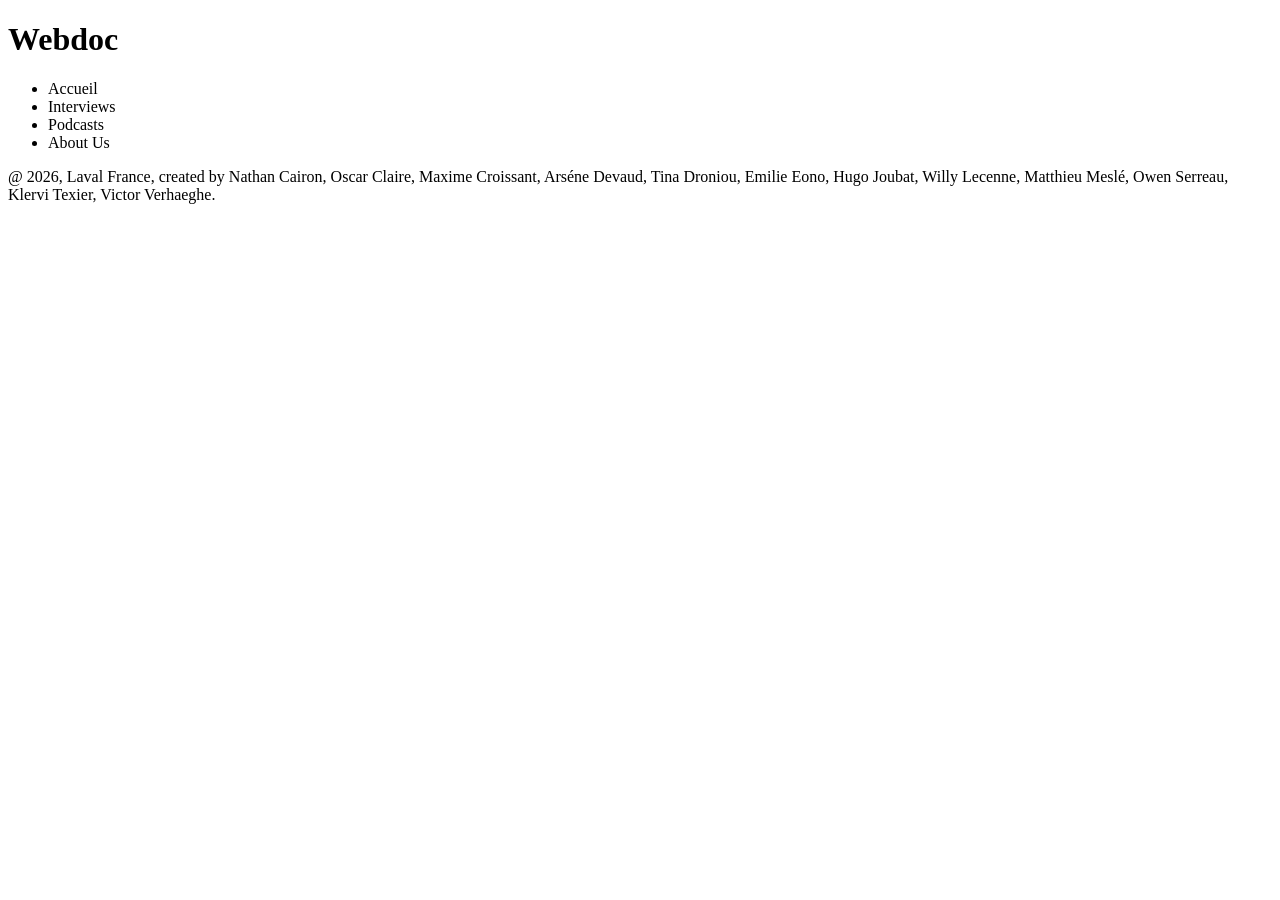
==== index.html @ f2faa715 "Signed-off-by: Hugo <Hugo.Joubat.Etu@univ-lemans.fr> ajout de Emilie dans les auteurs, modifications" ====
<!DOCTYPE html>
<html lang="en">
<head>
    <meta charset="UTF-8">
    <meta name="viewport" content="width=device-width, initial-scale=1.0">
    <title>Webdoc</title>
    <link rel="stylesheet" href="./styles/styles.css" type="text/css">
</head>
<body>
    <header>
        <h1>Webdoc</h1>
        <nav>
            <ul>
                <li><a>Accueil</a></li>
                <li><a>Interviews</a></li>
                <li><a>Podcasts</a></li>
                <li><a>About Us</a></li>
            </ul>
        </nav>
    </header>
    <main>
        <section>

        </section>
    </main>
    <footer>
        @ 2026, Laval France, created by Nathan Cairon, Oscar Claire, Maxime Croissant, Arséne Devaud, Tina Droniou, Emilie Eono, Hugo Joubat, Willy Lecenne, Matthieu Meslé, Owen Serreau, Klervi Texier, Victor Verhaeghe.
    </footer>
</body>
</html>
---- styles/styles.css ----
/*--- Base ---*/

:root{
    --couleur-princ:#000000;
    --couleur-sec:#000000;
    --couleur-terc:#000000;
    --couleur-police:#ffffff;
}



html{
    margin: 0;
    padding: 0;
}

body{

}

/*--- Header ---*/

header{

}

/*--- Main ---*/

main{

}

section{

}

/*--- Footer ---*/

footer{
    
}
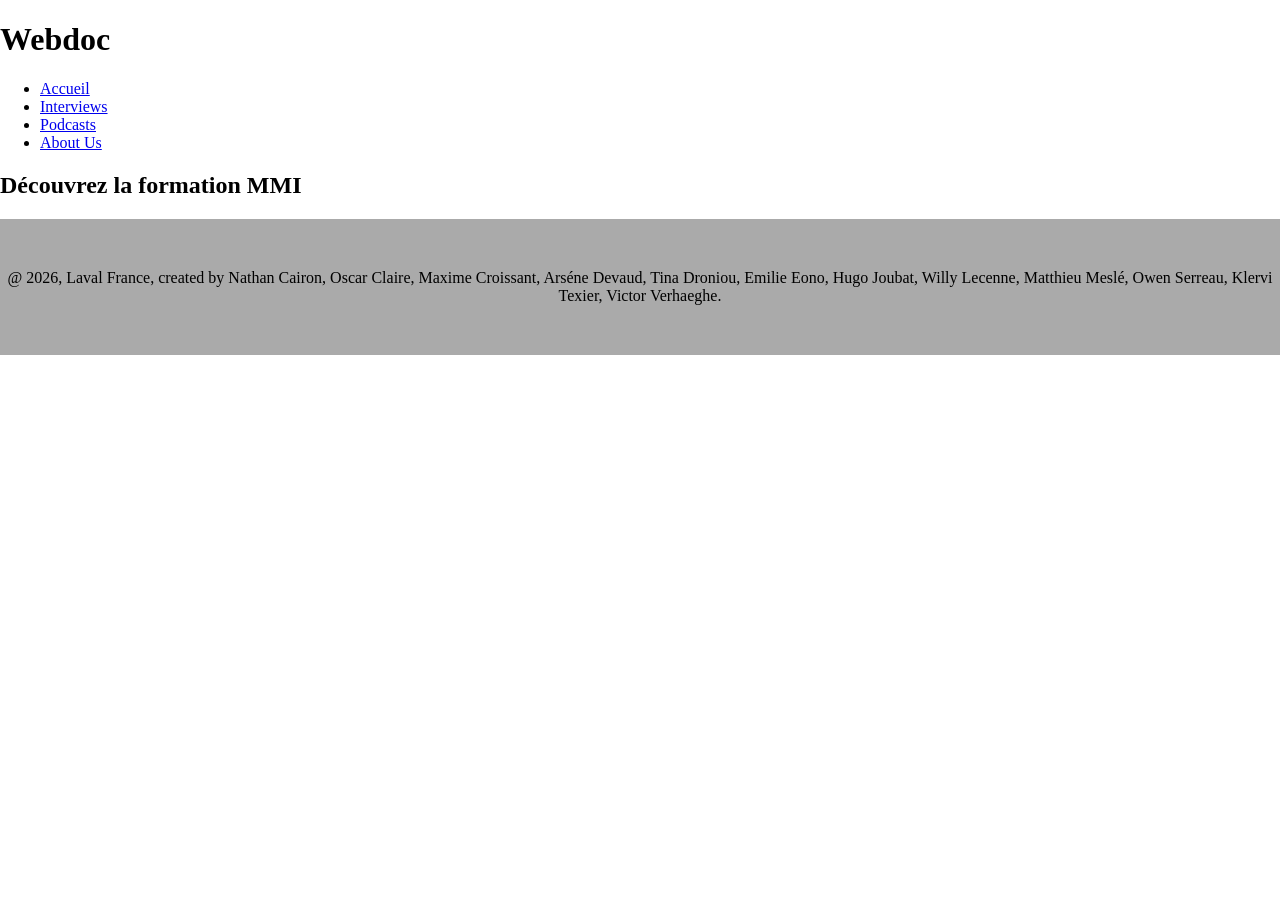
==== commit 5f3ee9a0: "Signed-off-by: Hugo <Hugo.Joubat.Etu@univ-lemans.fr>" ====
--- a/index.html
+++ b/index.html
@@ -11,16 +11,16 @@
         <h1>Webdoc</h1>
         <nav>
             <ul>
-                <li><a>Accueil</a></li>
-                <li><a>Interviews</a></li>
-                <li><a>Podcasts</a></li>
-                <li><a>About Us</a></li>
+                <li><a href="index.html">Accueil</a></li>
+                <li><a href="interviews.html">Interviews</a></li>
+                <li><a href="podcasts.html">Podcasts</a></li>
+                <li><a href="about.html">About Us</a></li>
             </ul>
         </nav>
     </header>
     <main>
         <section>
-
+            <h2>Découvrez la formation MMI</h2>
         </section>
     </main>
     <footer>
--- a/styles/styles.css
+++ b/styles/styles.css
@@ -16,7 +16,8 @@
 }
 
 body{
-
+    margin: 0;
+    padding: 0;
 }
 
 /*--- Header ---*/
@@ -38,5 +39,9 @@
 /*--- Footer ---*/
 
 footer{
-    
+    background-color: #aaaaaa;
+    width: 100%;
+    padding:  50px 0;
+    bottom: 0;
+    text-align: center;
 }
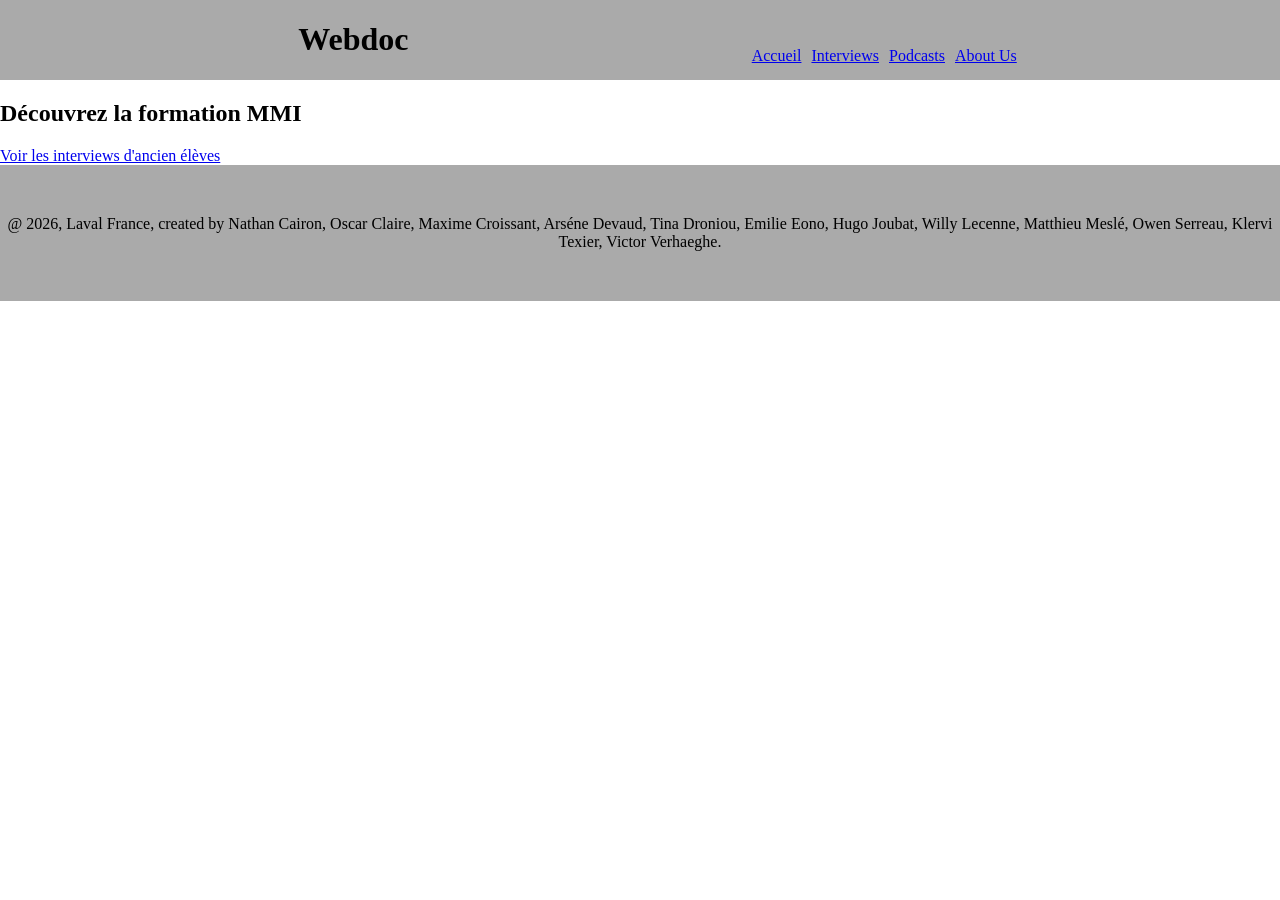
==== commit 11d2c298: "Signed-off-by: Hugo <Hugo.Joubat.Etu@univ-lemans.fr> changement css" ====
--- a/index.html
+++ b/index.html
@@ -21,6 +21,7 @@
     <main>
         <section>
             <h2>Découvrez la formation MMI</h2>
+            <a href="interviews.html">Voir les interviews d'ancien élèves</a>
         </section>
     </main>
     <footer>
--- a/styles/styles.css
+++ b/styles/styles.css
@@ -23,18 +23,57 @@
 /*--- Header ---*/
 
 header{
+    background-color: #aaaaaa;
 
+    position: sticky;
+    top:0;
+    z-index: 10;
+    width: 100%;
+
+    display: flex;
+    flex-direction: row;
+    justify-content:space-evenly;
 }
+
+header ul{
+    height: 100%;
+    width: 100%;
+
+    display: flex;
+    flex-direction: row;
+    justify-content:space-around;
+
+    list-style-type:none ;
+}
+
+header li {
+    display: flex;
+    flex-direction: column;
+    justify-content: center;
+}
+
 
 /*--- Main ---*/
 
 main{
-
+    min-height: 80%;
 }
 
 section{
 
 }
+
+/*-- sction video --*/
+
+.section-video{
+    display: flex;
+    flex-direction: row;
+    justify-content: space-between;
+    align-items: center;
+
+    margin: 0 50px;
+}
+
 
 /*--- Footer ---*/
 
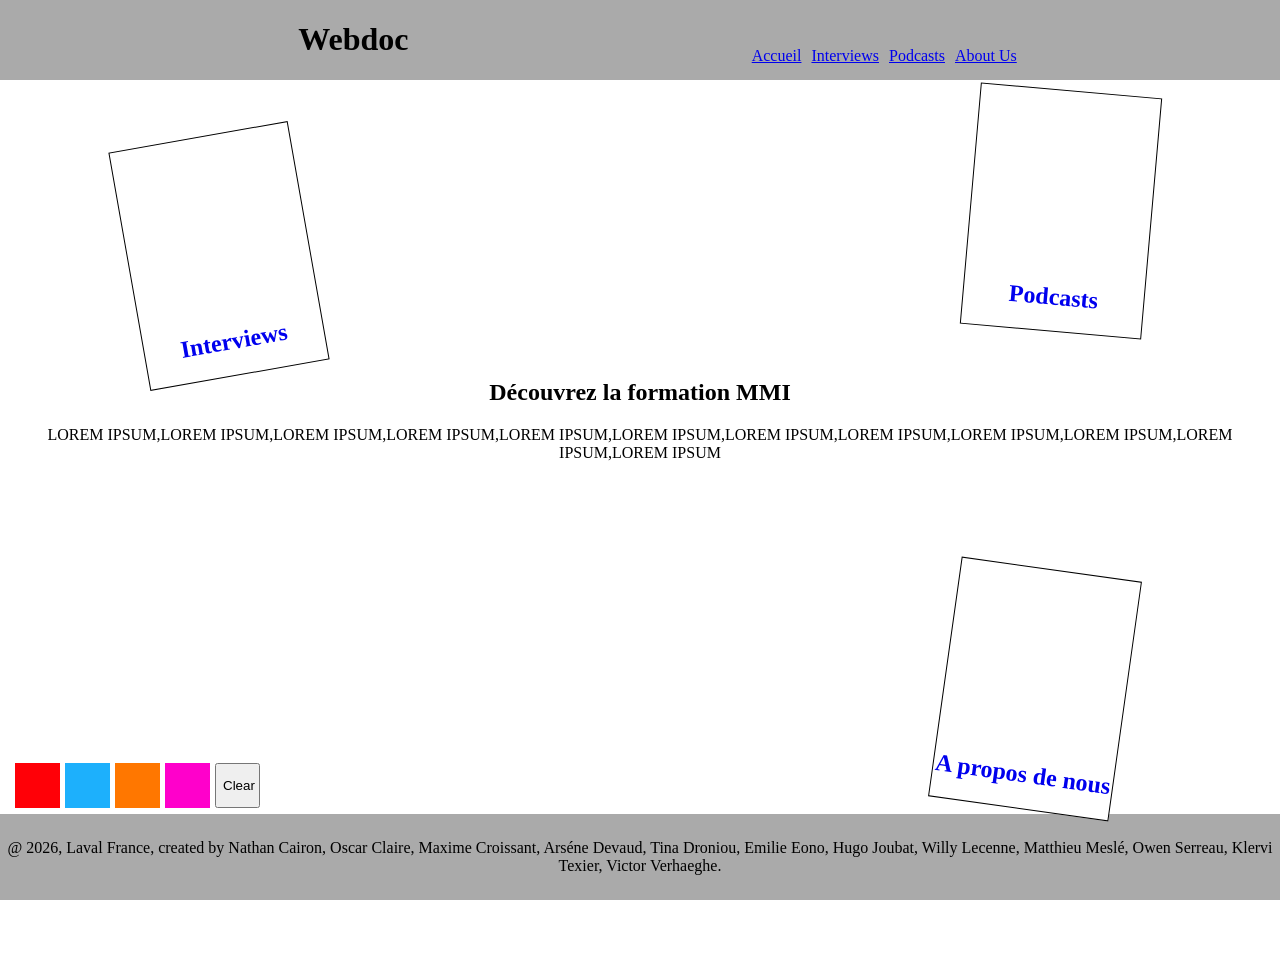
==== commit 5c6c0e7c: "Signed-off-by: Hugo <Hugo.Joubat.Etu@univ-lemans.fr>" ====
--- a/index.html
+++ b/index.html
@@ -1,11 +1,13 @@
 <!DOCTYPE html>
 <html lang="en">
+
 <head>
     <meta charset="UTF-8">
     <meta name="viewport" content="width=device-width, initial-scale=1.0">
     <title>Webdoc</title>
     <link rel="stylesheet" href="./styles/styles.css" type="text/css">
 </head>
+
 <body>
     <header>
         <h1>Webdoc</h1>
@@ -19,13 +21,55 @@
         </nav>
     </header>
     <main>
-        <section>
-            <h2>Découvrez la formation MMI</h2>
-            <a href="interviews.html">Voir les interviews d'ancien élèves</a>
+        <section id="accueil-text">
+            <div>
+                <h2>Découvrez la formation MMI</h2>
+                <p>LOREM IPSUM,LOREM IPSUM,LOREM IPSUM,LOREM IPSUM,LOREM IPSUM,LOREM IPSUM,LOREM IPSUM,LOREM IPSUM,LOREM
+                    IPSUM,LOREM IPSUM,LOREM IPSUM,LOREM IPSUM</p>
+            </div>
         </section>
+        <a href="interviews.html">
+            <article class="accueil-flottant" id="accueil-flottant-pos1">
+                <h2>Interviews</h2>
+            </article>
+        </a>
+        <a href="podcasts.html">
+            <article class="accueil-flottant" id="accueil-flottant-pos2">
+                <h2>Podcasts</h2>
+            </article>
+        </a>
+        <a href="about.html">
+            <article class="accueil-flottant" id="accueil-flottant-pos3">
+                <h2>A propos de nous</h2>
+            </article>
+        </a>
+
+        <section id="color-control">
+
+            <div id="color-picker-1">
+
+            </div>
+            <div id="color-picker-2">
+
+            </div>
+            <div id="color-picker-3">
+
+            </div>
+            <div id="color-picker-4">
+
+            </div>
+            <button id="clear-button">Clear</button>
+
+        </section>
+        <canvas id="canvas"></canvas>
+
+
     </main>
     <footer>
-        @ 2026, Laval France, created by Nathan Cairon, Oscar Claire, Maxime Croissant, Arséne Devaud, Tina Droniou, Emilie Eono, Hugo Joubat, Willy Lecenne, Matthieu Meslé, Owen Serreau, Klervi Texier, Victor Verhaeghe.
+        @ 2026, Laval France, created by Nathan Cairon, Oscar Claire, Maxime Croissant, Arséne Devaud, Tina Droniou,
+        Emilie Eono, Hugo Joubat, Willy Lecenne, Matthieu Meslé, Owen Serreau, Klervi Texier, Victor Verhaeghe.
     </footer>
 </body>
+<script src="scripts/paint2.js" defer></script>
+
 </html>
--- a/styles/styles.css
+++ b/styles/styles.css
@@ -6,18 +6,33 @@
     --couleur-sec:#000000;
     --couleur-terc:#000000;
     --couleur-police:#ffffff;
-}
-
-
-
-html{
+
+
+    --couleur-rouge:#ff0007;
+    --couleur-bleu: #1DB0FC;
+    --couleur-orange: #ff7700; 
+    --couleur-violet: #ff00cb;
+}
+
+
+
+html,body{
     margin: 0;
     padding: 0;
 }
 
 body{
-    margin: 0;
-    padding: 0;
+    height: 100vh;
+    display: flex;
+    flex-direction: column;
+    overflow: hidden;
+}
+
+#canvas{
+    position: absolute;
+    height: 100%;
+    width: 100%;
+    z-index: -1;
 }
 
 /*--- Header ---*/
@@ -56,14 +71,158 @@
 /*--- Main ---*/
 
 main{
-    min-height: 80%;
-}
-
-section{
-
-}
-
-/*-- sction video --*/
+    flex: 1;
+    display: flex;
+    flex-direction: column;
+}
+
+#color-control-old{
+    width: 200px;
+}
+
+
+
+
+
+
+
+/*-- section Accueil --*/
+#accueil-text{
+    text-align: center;
+    height: 100%;
+    display: flex;
+    flex-direction: column;
+    align-items: center;
+    justify-content: center;
+
+    user-select: none;
+}
+
+#accueil-text>div{
+    background-color: #ffffff;
+}
+
+
+.accueil-flottant{
+    position:absolute;
+    border: 1px solid black;
+    background-color: #ffffff;
+    width: 180px;
+    height: 240px;
+    text-align: center;
+    align-content: end;
+    transition: all 0.2s ease;
+    z-index: 3;
+}
+
+
+#accueil-flottant-pos1{
+    top:15%;
+    left:10%;
+    transform: rotate(-10deg);
+}
+
+#accueil-flottant-pos2{
+    position:absolute;
+    top:10%;
+    right:10%;
+    transform: rotate(5deg);
+}
+
+#accueil-flottant-pos3{
+    position:absolute;
+    bottom:10%;
+    right:12%;
+    transform: rotate(8deg);
+}
+
+#accueil-flottant-pos3:hover,#accueil-flottant-pos2:hover,#accueil-flottant-pos1:hover{
+    transform: scale(1.1);
+    box-shadow: 5px 5px 15px black;
+}
+
+
+
+/* -- Color-control -- */
+
+
+#color-control{
+    padding: 0;
+    margin: 5px;
+
+    width: 300px;
+    height: 50px;
+
+    display: flex;
+    flex-direction:row;
+    position: relative;
+
+    bottom: 0;
+    left:10px;
+    overflow: hidden;
+
+    gap: 5px;
+}
+
+
+
+#color-control>*{
+    width: 45px;
+    height: 45px;
+    transition: all 0.2s ease;
+}
+
+
+#color-picker-1{
+    background-color: var(--couleur-rouge);
+}
+
+#color-picker-2{
+    background-color: var(--couleur-bleu);
+}
+
+#color-picker-3{
+    background-color: var(--couleur-orange);
+}
+
+#color-picker-4{
+    background-color: var(--couleur-violet);
+}
+
+
+
+/*-- section interview --*/
+
+.interview-part{
+    display: flex;
+    flex-direction: column;
+}
+
+
+.interview-part:nth-child(1){
+    top:0;
+}
+.interview-part:nth-child(2){
+    top:0;
+}
+
+.interview-card{
+    position: relative;
+    border: 1px solid black;
+    width: 180px;
+    text-align: center;
+}
+
+.interview-card img{
+    margin: 5px;
+    height: 240px;
+    width: 170px;
+    object-fit: cover;
+}
+
+
+
+/*-- section video --*/
 
 .section-video{
     display: flex;
@@ -72,6 +231,75 @@
     align-items: center;
 
     margin: 0 50px;
+    flex:1;
+}
+
+
+
+form{
+    background-color: #aaaaaa;
+    user-select: none;
+    width:180px;
+}
+form p {
+    margin: 0;
+    padding: 0;
+}
+
+
+
+
+/*-- Section About --*/
+.portrait{
+    border:1px solid black;
+    width: 180px;
+    transition: all 0.2s ease;
+}
+
+.portrait:hover{
+    transform:rotate(0);
+}
+
+.portrait{
+    border:1px solid black;
+    width: 180px;
+}
+
+.portrait img{
+    margin: 5px;
+    height: 170px;
+    width: 170px;
+    object-fit: cover;
+}
+
+
+.portrait div{
+    text-align: center;
+}
+
+
+#list-portrait{
+    margin: 50px;
+    display: grid;
+    grid-template-columns: repeat(6, 1fr);
+    row-gap:30px;
+}
+
+#list-portrait .portrait:nth-child(2n+1){
+    transform:rotate(5deg);
+}
+
+
+#list-portrait .portrait:nth-child(2n){
+    transform:rotate(-5deg);
+}
+
+#list-portrait .portrait:nth-child(4n-2){
+    transform:rotate(8deg);
+}
+
+#list-portrait .portrait{
+    justify-self: center;
 }
 
 
@@ -80,7 +308,7 @@
 footer{
     background-color: #aaaaaa;
     width: 100%;
-    padding:  50px 0;
+    padding:  25px 0;
     bottom: 0;
     text-align: center;
 }
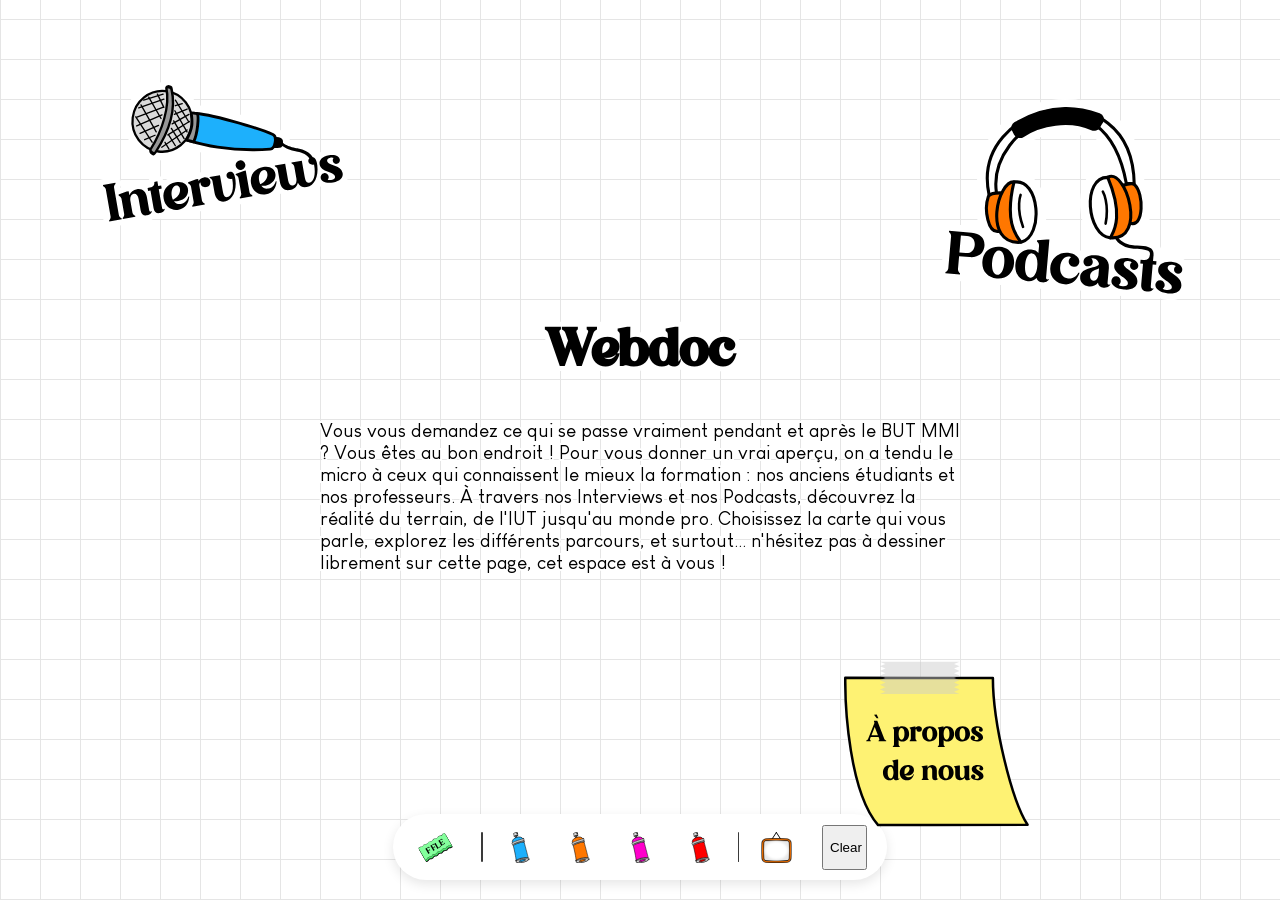
==== commit 569cc54c: "css debut accueil" ====
--- a/index.html
+++ b/index.html
@@ -1,75 +1,2330 @@
-<!DOCTYPE html>
+<!doctype html>
 <html lang="en">
+  <head>
+    <meta charset="UTF-8" />
+    <meta name="viewport" content="width=device-width, initial-scale=1.0" />
+    <title>Webdoc</title>
+    <link rel="stylesheet" href="./styles/styles.css" type="text/css" />
+  </head>
 
-<head>
-    <meta charset="UTF-8">
-    <meta name="viewport" content="width=device-width, initial-scale=1.0">
-    <title>Webdoc</title>
-    <link rel="stylesheet" href="./styles/styles.css" type="text/css">
-</head>
+  <body>
+    <main>
+      <section id="accueil-text" class="accueil-text">
+        <h2>Webdoc</h2>
+        <p>
+          Vous vous demandez ce qui se passe vraiment pendant et après le BUT
+          MMI ? Vous êtes au bon endroit ! Pour vous donner un vrai aperçu, on a
+          tendu le micro à ceux qui connaissent le mieux la formation : nos
+          anciens étudiants et nos professeurs. À travers nos Interviews et nos
+          Podcasts, découvrez la réalité du terrain, de l'IUT jusqu'au monde
+          pro. Choisissez la carte qui vous parle, explorez les différents
+          parcours, et surtout... n'hésitez pas à dessiner librement sur cette
+          page, cet espace est à vous !
+        </p>
+      </section>
+      <a href="interviews.html">
+        <article class="accueil-flottant" id="accueil-flottant-pos1">
+          <svg
+            class="accueil-flottant-svg"
+            width="100%"
+            height="100%"
+            viewBox="0 0 889 544"
+            version="1.1"
+            xmlns="http://www.w3.org/2000/svg"
+            xmlns:xlink="http://www.w3.org/1999/xlink"
+            xml:space="preserve"
+            xmlns:serif="http://www.serif.com/"
+            style="
+              fill-rule: evenodd;
+              clip-rule: evenodd;
+              stroke-linejoin: round;
+              stroke-miterlimit: 2;
+            "
+          >
+            <g transform="matrix(1,0,0,1,-3033.978695,5.083789)">
+              <g transform="matrix(1,0,0,1,-126.325937,-31.581484)">
+                <g
+                  transform="matrix(1.124229,0,0,0.598361,492.822671,-31.620759)"
+                >
+                  <g
+                    transform="matrix(0.889499,0,0,1.671233,260.731954,-480.863369)"
+                  >
+                    <g transform="matrix(181,0,0,181,2393.118912,866.31423)">
+                      <path
+                        d="M0.251,-0.028C0.233,-0.043 0.219,-0.068 0.219,-0.092L0.219,-0.633C0.219,-0.657 0.233,-0.683 0.251,-0.697L0.261,-0.705L0.261,-0.725L0.012,-0.725L0.012,-0.705L0.021,-0.697C0.041,-0.683 0.054,-0.657 0.054,-0.633L0.054,-0.092C0.054,-0.068 0.041,-0.043 0.021,-0.028L0.012,-0.021L0.012,-0L0.261,-0L0.261,-0.021L0.251,-0.028Z"
+                        style="
+                          fill-rule: nonzero;
+                          stroke: white;
+                          stroke-width: 0.23px;
+                        "
+                      />
+                    </g>
+                    <g transform="matrix(181,0,0,181,2442.531912,866.31423)">
+                      <path
+                        d="M0.383,-0.105C0.383,-0.026 0.423,0.01 0.489,0.01C0.564,0.01 0.601,-0.037 0.601,-0.062C0.592,-0.048 0.577,-0.048 0.577,-0.048C0.557,-0.048 0.549,-0.058 0.549,-0.084L0.549,-0.343C0.549,-0.454 0.491,-0.529 0.384,-0.529C0.313,-0.529 0.253,-0.495 0.217,-0.439L0.217,-0.518L0.176,-0.518L0.01,-0.487L0.01,-0.466L0.019,-0.459C0.039,-0.445 0.052,-0.419 0.052,-0.395L0.052,-0.092C0.052,-0.068 0.039,-0.043 0.019,-0.028L0.01,-0.021L0.01,-0L0.259,-0L0.259,-0.021L0.249,-0.028C0.231,-0.043 0.217,-0.068 0.217,-0.092L0.217,-0.341C0.224,-0.407 0.258,-0.45 0.305,-0.45C0.355,-0.45 0.383,-0.406 0.383,-0.333L0.383,-0.105Z"
+                        style="
+                          fill-rule: nonzero;
+                          stroke: white;
+                          stroke-width: 0.23px;
+                        "
+                      />
+                    </g>
+                    <g transform="matrix(181,0,0,181,2549.140912,866.31423)">
+                      <path
+                        d="M0.052,-0.105C0.052,-0.026 0.091,0.01 0.157,0.01C0.233,0.01 0.269,-0.037 0.269,-0.062C0.261,-0.048 0.245,-0.048 0.245,-0.048C0.226,-0.048 0.217,-0.058 0.217,-0.084L0.217,-0.456L0.276,-0.456L0.276,-0.518L0.217,-0.518L0.217,-0.611L0.155,-0.611C0.155,-0.55 0.116,-0.518 0.052,-0.518L0.005,-0.518L0.005,-0.456L0.052,-0.456L0.052,-0.105Z"
+                        style="
+                          fill-rule: nonzero;
+                          stroke: white;
+                          stroke-width: 0.23px;
+                        "
+                      />
+                    </g>
+                    <g transform="matrix(181,0,0,181,2597.648912,866.31423)">
+                      <path
+                        d="M0.302,-0.529C0.128,-0.529 0.011,-0.417 0.011,-0.251C0.011,-0.093 0.118,0.01 0.264,0.01C0.397,0.01 0.482,-0.077 0.514,-0.207L0.493,-0.207C0.483,-0.172 0.424,-0.093 0.328,-0.093C0.271,-0.093 0.227,-0.121 0.202,-0.17C0.231,-0.163 0.259,-0.159 0.286,-0.159C0.418,-0.159 0.515,-0.244 0.515,-0.357C0.515,-0.448 0.45,-0.529 0.302,-0.529ZM0.187,-0.202C0.181,-0.225 0.177,-0.251 0.177,-0.279C0.177,-0.39 0.237,-0.466 0.297,-0.466C0.393,-0.466 0.397,-0.262 0.187,-0.202Z"
+                        style="
+                          fill-rule: nonzero;
+                          stroke: white;
+                          stroke-width: 0.23px;
+                        "
+                      />
+                    </g>
+                    <g transform="matrix(181,0,0,181,2693.397912,866.31423)">
+                      <path
+                        d="M0.249,-0.028C0.231,-0.043 0.217,-0.068 0.217,-0.092L0.217,-0.388C0.219,-0.423 0.232,-0.439 0.248,-0.442C0.243,-0.383 0.271,-0.359 0.29,-0.348C0.306,-0.339 0.325,-0.334 0.345,-0.334C0.379,-0.334 0.413,-0.349 0.433,-0.382C0.471,-0.45 0.423,-0.529 0.332,-0.529C0.287,-0.529 0.245,-0.509 0.217,-0.476L0.217,-0.518L0.176,-0.518L0.01,-0.487L0.01,-0.466L0.019,-0.459C0.039,-0.445 0.052,-0.419 0.052,-0.395L0.052,-0.092C0.052,-0.068 0.039,-0.043 0.019,-0.028L0.01,-0.021L0.01,-0L0.259,-0L0.259,-0.021L0.249,-0.028Z"
+                        style="
+                          fill-rule: nonzero;
+                          stroke: white;
+                          stroke-width: 0.23px;
+                        "
+                      />
+                    </g>
+                    <g transform="matrix(181,0,0,181,2773.399912,866.31423)">
+                      <path
+                        d="M0.012,-0.49C0.032,-0.476 0.045,-0.45 0.045,-0.426L0.045,-0.196C0.045,-0.068 0.112,0.01 0.217,0.01C0.37,0.01 0.483,-0.159 0.494,-0.374C0.503,-0.525 0.452,-0.55 0.412,-0.55C0.367,-0.55 0.334,-0.518 0.334,-0.479C0.334,-0.434 0.377,-0.398 0.434,-0.405C0.437,-0.202 0.373,-0.068 0.277,-0.068C0.224,-0.068 0.21,-0.11 0.21,-0.206L0.21,-0.518L0.003,-0.518L0.003,-0.497L0.012,-0.49Z"
+                        style="
+                          fill-rule: nonzero;
+                          stroke: white;
+                          stroke-width: 0.23px;
+                        "
+                      />
+                    </g>
+                    <g transform="matrix(181,0,0,181,2865.166912,866.31423)">
+                      <path
+                        d="M0.039,-0.64C0.039,-0.588 0.082,-0.545 0.134,-0.545C0.187,-0.545 0.23,-0.588 0.23,-0.64C0.23,-0.692 0.187,-0.736 0.134,-0.736C0.082,-0.736 0.039,-0.692 0.039,-0.64ZM0.249,-0.028C0.231,-0.043 0.217,-0.068 0.217,-0.092L0.217,-0.518L0.176,-0.518L0.01,-0.487L0.01,-0.466L0.019,-0.459C0.039,-0.445 0.052,-0.419 0.052,-0.395L0.052,-0.092C0.052,-0.068 0.039,-0.043 0.019,-0.028L0.01,-0.021L0.01,-0L0.259,-0L0.259,-0.021L0.249,-0.028Z"
+                        style="
+                          fill-rule: nonzero;
+                          stroke: white;
+                          stroke-width: 0.23px;
+                        "
+                      />
+                    </g>
+                    <g transform="matrix(181,0,0,181,2913.131912,866.31423)">
+                      <path
+                        d="M0.302,-0.529C0.128,-0.529 0.011,-0.417 0.011,-0.251C0.011,-0.093 0.118,0.01 0.264,0.01C0.397,0.01 0.482,-0.077 0.514,-0.207L0.493,-0.207C0.483,-0.172 0.424,-0.093 0.328,-0.093C0.271,-0.093 0.227,-0.121 0.202,-0.17C0.231,-0.163 0.259,-0.159 0.286,-0.159C0.418,-0.159 0.515,-0.244 0.515,-0.357C0.515,-0.448 0.45,-0.529 0.302,-0.529ZM0.187,-0.202C0.181,-0.225 0.177,-0.251 0.177,-0.279C0.177,-0.39 0.237,-0.466 0.297,-0.466C0.393,-0.466 0.397,-0.262 0.187,-0.202Z"
+                        style="
+                          fill-rule: nonzero;
+                          stroke: white;
+                          stroke-width: 0.23px;
+                        "
+                      />
+                    </g>
+                    <g transform="matrix(181,0,0,181,3008.880912,866.31423)">
+                      <path
+                        d="M0.012,-0.49C0.032,-0.476 0.045,-0.45 0.045,-0.426L0.045,-0.175C0.045,-0.064 0.103,0.01 0.209,0.01C0.292,0.01 0.36,-0.033 0.39,-0.106C0.414,-0.032 0.47,0.01 0.548,0.01C0.702,0.01 0.814,-0.159 0.826,-0.374C0.834,-0.525 0.783,-0.55 0.744,-0.55C0.698,-0.55 0.665,-0.518 0.665,-0.479C0.665,-0.434 0.709,-0.398 0.766,-0.405C0.769,-0.202 0.705,-0.068 0.608,-0.068C0.555,-0.068 0.542,-0.11 0.542,-0.206L0.542,-0.518L0.335,-0.518L0.335,-0.497L0.344,-0.49C0.364,-0.476 0.376,-0.45 0.376,-0.426L0.376,-0.196C0.376,-0.141 0.354,-0.068 0.288,-0.068C0.238,-0.068 0.21,-0.112 0.21,-0.186L0.21,-0.518L0.003,-0.518L0.003,-0.497L0.012,-0.49Z"
+                        style="
+                          fill-rule: nonzero;
+                          stroke: white;
+                          stroke-width: 0.23px;
+                        "
+                      />
+                    </g>
+                    <g transform="matrix(181,0,0,181,3160.558912,866.31423)">
+                      <path
+                        d="M0.293,-0.1C0.293,-0.068 0.266,-0.045 0.206,-0.045C0.168,-0.045 0.15,-0.054 0.14,-0.061C0.157,-0.076 0.169,-0.097 0.169,-0.122C0.169,-0.166 0.133,-0.202 0.09,-0.202C0.045,-0.202 0.01,-0.166 0.01,-0.12C0.01,-0.052 0.091,0.01 0.235,0.01C0.371,0.01 0.452,-0.046 0.452,-0.14C0.452,-0.308 0.193,-0.334 0.193,-0.427C0.193,-0.456 0.219,-0.48 0.265,-0.48C0.294,-0.48 0.321,-0.471 0.329,-0.462C0.313,-0.45 0.303,-0.429 0.303,-0.407C0.303,-0.368 0.334,-0.337 0.374,-0.337C0.413,-0.337 0.444,-0.368 0.444,-0.409C0.444,-0.468 0.378,-0.529 0.247,-0.529C0.119,-0.529 0.035,-0.472 0.035,-0.382C0.035,-0.228 0.293,-0.196 0.293,-0.1Z"
+                        style="
+                          fill-rule: nonzero;
+                          stroke: white;
+                          stroke-width: 0.23px;
+                        "
+                      />
+                    </g>
+                  </g>
+                </g>
+                <g
+                  transform="matrix(1.785453,0,0,1.3072,-1104.667031,-650.367444)"
+                >
+                  <rect
+                    x="2765.449"
+                    y="813.911"
+                    width="20.815"
+                    height="23.654"
+                    style="fill: white"
+                  />
+                </g>
+                <g
+                  transform="matrix(6.292432,0,0,1.4,-13697.806486,-728.093818)"
+                >
+                  <rect
+                    x="2765.449"
+                    y="813.911"
+                    width="20.815"
+                    height="23.654"
+                    style="fill: white"
+                  />
+                </g>
+                <g
+                  id="Micro"
+                  transform="matrix(1.249057,-0.20419,0.203851,1.246984,-321.992488,238.823346)"
+                >
+                  <g
+                    transform="matrix(0.757917,-0.652351,0.652351,0.757917,364.369003,2151.686725)"
+                  >
+                    <path
+                      d="M3170.313,828.265C3169.024,830.15 3168.081,832.283 3166.658,834.072C3165.852,835.087 3164.741,835.83 3163.668,836.556C3156.82,841.191 3149.866,839.867 3148.663,839.638C3138.119,837.629 3134.532,829.101 3133.944,827.703C3131.579,822.078 3132.424,817.059 3132.579,816.14C3132.805,814.801 3133.281,813.515 3133.638,812.204C3133.65,812.162 3133.694,812.124 3133.684,812.082C3133.641,811.892 3133.547,811.716 3133.486,811.531C3133.185,810.612 3133.234,810.593 3132.799,809.728C3132.704,809.539 3132.607,809.349 3132.496,809.168C3132.268,808.796 3132.012,808.443 3131.784,808.072C3133.755,804.517 3136.679,800.217 3138.186,793.039C3140.595,781.568 3136.333,771.357 3135.045,767.502C3132.157,758.859 3123.103,730.47 3134.241,710.965C3135.757,708.31 3137.226,706.632 3137.9,705.892C3138.745,704.966 3143.596,699.643 3152.145,699.366C3158.245,699.169 3162.553,701.828 3163.341,702.314C3166.852,704.482 3168.836,707.296 3169.207,707.823C3169.906,708.816 3173.869,714.44 3172.565,722.644C3172.146,725.279 3171.728,726.149 3171.592,726.431C3170.827,728.022 3170.269,728.84 3169.736,729.564C3169.869,729.607 3170.004,729.65 3170.141,729.694C3170.278,730.774 3169.22,737.286 3176.681,754.188C3180.135,762.013 3187.815,781.503 3182.811,805.838C3180.792,815.655 3176.521,824.193 3175.766,825.701C3174.698,827.836 3174.668,827.816 3173.578,829.94L3170.313,828.265ZM3167.563,733.045C3167.524,733.123 3167.485,733.203 3167.446,733.285L3167.619,733.096L3167.563,733.045ZM3170.894,827.467L3170.928,827.481L3170.972,827.368C3170.946,827.401 3170.92,827.434 3170.894,827.467Z"
+                      style="fill: white"
+                    />
+                  </g>
+                  <g
+                    transform="matrix(0.757917,-0.652351,0.652351,0.757917,364.369003,2151.686725)"
+                  >
+                    <path
+                      d="M3154.297,697.273C3154.297,697.273 3165.845,711.492 3153.674,717.578C3143.598,722.616 3143.598,725.792 3132.746,704.089"
+                      style="
+                        stroke: white;
+                        stroke-width: 47.17px;
+                        stroke-linecap: round;
+                        stroke-miterlimit: 1.5;
+                      "
+                    />
+                  </g>
+                  <g
+                    transform="matrix(0.757917,-0.652351,0.652351,0.757917,364.369003,2151.686725)"
+                  >
+                    <path
+                      d="M3025.973,482.225C3034.143,515.51 3052.002,595.744 3121.404,699.386C3129.07,710.954 3161.965,699.217 3160.62,685.404C3156.683,644.976 3121.645,493.042 3097.781,456.817C3076.473,472.608 3069.546,480.236 3025.973,482.225Z"
+                      style="
+                        fill: rgb(29, 176, 252);
+                        stroke: white;
+                        stroke-width: 47.17px;
+                        stroke-linecap: round;
+                        stroke-miterlimit: 1.5;
+                      "
+                    />
+                  </g>
+                  <g
+                    transform="matrix(0.765116,0.379387,-0.387987,0.78246,758.911227,-970.689222)"
+                  >
+                    <circle
+                      cx="3023.296"
+                      cy="376.926"
+                      r="98.041"
+                      style="
+                        fill: rgb(218, 218, 218);
+                        stroke: white;
+                        stroke-width: 54.69px;
+                        stroke-linecap: round;
+                        stroke-miterlimit: 1.5;
+                      "
+                    />
+                  </g>
+                  <g
+                    transform="matrix(0.441095,-0.596413,0.401713,0.297099,1547.303171,1979.838376)"
+                  >
+                    <g>
+                      <path
+                        d="M2872.485,401.145C2872.56,402.236 2873.132,410.519 2870.984,414.729C2870.273,416.121 2866.025,419.787 2865.435,420.286C2801.217,474.616 2720.735,481.077 2620.979,438.511C2612.574,434.925 2612.604,432.687 2612.616,431.831C2612.699,425.644 2614.498,418.304 2614.78,417.151C2616.184,411.426 2621.457,405.294 2624.898,406.684C2704.395,438.796 2805.263,439.515 2865.346,389.091C2867.914,386.936 2872.001,394.139 2872.485,401.145Z"
+                        style="
+                          fill: rgb(152, 152, 152);
+                          stroke: white;
+                          stroke-width: 74.59px;
+                          stroke-linecap: round;
+                          stroke-miterlimit: 1.5;
+                        "
+                      />
+                    </g>
+                  </g>
+                  <g
+                    transform="matrix(0.757917,-0.652351,0.652351,0.757917,364.369003,2151.686725)"
+                  >
+                    <path
+                      d="M3025.973,482.225C3025.973,482.225 3030.019,498.509 3031.521,502.585C3056.918,500.891 3102.423,479.438 3105.274,471.518C3103.899,465.006 3097.718,456.354 3097.781,456.817C3076.473,472.608 3065.306,481.478 3025.973,482.225Z"
+                      style="
+                        fill: rgb(152, 152, 152);
+                        stroke: white;
+                        stroke-width: 47.17px;
+                        stroke-linecap: round;
+                        stroke-miterlimit: 1.5;
+                      "
+                    />
+                  </g>
+                  <g
+                    transform="matrix(0.757917,-0.652351,0.652351,0.757917,364.369003,2151.686725)"
+                  >
+                    <g>
+                      <path
+                        d="M3011.408,326.476L2972.343,402.125"
+                        style="
+                          fill: none;
+                          stroke: white;
+                          stroke-width: 47.17px;
+                          stroke-linecap: round;
+                          stroke-miterlimit: 1.5;
+                        "
+                      />
+                      <path
+                        d="M3047.682,322.446L3003.347,397.475"
+                        style="
+                          fill: none;
+                          stroke: white;
+                          stroke-width: 47.17px;
+                          stroke-linecap: round;
+                          stroke-miterlimit: 1.5;
+                        "
+                      />
+                      <g transform="matrix(1,0,0,1,-1,1)">
+                        <path
+                          d="M3078.376,329.267L3043.652,389.414"
+                          style="
+                            fill: none;
+                            stroke: white;
+                            stroke-width: 47.17px;
+                            stroke-linecap: round;
+                            stroke-miterlimit: 1.5;
+                          "
+                        />
+                      </g>
+                      <path
+                        d="M3096.978,347.249L3073.725,381.663"
+                        style="
+                          fill: none;
+                          stroke: white;
+                          stroke-width: 47.17px;
+                          stroke-linecap: round;
+                          stroke-miterlimit: 1.5;
+                        "
+                      />
+                      <path
+                        d="M2968.003,380.423L2993.426,399.335"
+                        style="
+                          fill: none;
+                          stroke: white;
+                          stroke-width: 47.17px;
+                          stroke-linecap: round;
+                          stroke-miterlimit: 1.5;
+                        "
+                      />
+                      <path
+                        d="M2976.994,360.27L3022.259,394.064"
+                        style="
+                          fill: none;
+                          stroke: white;
+                          stroke-width: 47.17px;
+                          stroke-linecap: round;
+                          stroke-miterlimit: 1.5;
+                        "
+                      />
+                      <path
+                        d="M2990.325,341.668L3052.953,387.554"
+                        style="
+                          fill: none;
+                          stroke: white;
+                          stroke-width: 47.17px;
+                          stroke-linecap: round;
+                          stroke-miterlimit: 1.5;
+                        "
+                      />
+                      <path
+                        d="M3012.338,329.887L3074.035,380.113"
+                        style="
+                          fill: none;
+                          stroke: white;
+                          stroke-width: 47.17px;
+                          stroke-linecap: round;
+                          stroke-miterlimit: 1.5;
+                        "
+                      />
+                      <path
+                        d="M3037.141,321.206L3093.878,370.192"
+                        style="
+                          fill: none;
+                          stroke: white;
+                          stroke-width: 47.17px;
+                          stroke-linecap: round;
+                          stroke-miterlimit: 1.5;
+                        "
+                      />
+                      <path
+                        d="M3062.874,322.136L3105.039,361.201"
+                        style="
+                          fill: none;
+                          stroke: white;
+                          stroke-width: 47.17px;
+                          stroke-linecap: round;
+                          stroke-miterlimit: 1.5;
+                        "
+                      />
+                    </g>
+                    <g>
+                      <path
+                        d="M2990.214,433.514L2979.499,452.364"
+                        style="
+                          fill: none;
+                          stroke: white;
+                          stroke-width: 47.17px;
+                          stroke-linecap: round;
+                          stroke-miterlimit: 1.5;
+                        "
+                      />
+                      <path
+                        d="M3013.628,431.926L2996.365,463.674"
+                        style="
+                          fill: none;
+                          stroke: white;
+                          stroke-width: 47.17px;
+                          stroke-linecap: round;
+                          stroke-miterlimit: 1.5;
+                        "
+                      />
+                      <path
+                        d="M3033.073,429.545L3011.048,471.016"
+                        style="
+                          fill: none;
+                          stroke: white;
+                          stroke-width: 47.17px;
+                          stroke-linecap: round;
+                          stroke-miterlimit: 1.5;
+                        "
+                      />
+                      <path
+                        d="M3054.503,424.585L3025.93,474.984"
+                        style="
+                          fill: none;
+                          stroke: white;
+                          stroke-width: 47.17px;
+                          stroke-linecap: round;
+                          stroke-miterlimit: 1.5;
+                        "
+                      />
+                      <path
+                        d="M3080.893,413.076L3046.368,472.603"
+                        style="
+                          fill: none;
+                          stroke: white;
+                          stroke-width: 47.17px;
+                          stroke-linecap: round;
+                          stroke-miterlimit: 1.5;
+                        "
+                      />
+                      <path
+                        d="M3107.681,399.385L3073.155,463.079"
+                        style="
+                          fill: none;
+                          stroke: white;
+                          stroke-width: 47.17px;
+                          stroke-linecap: round;
+                          stroke-miterlimit: 1.5;
+                        "
+                      />
+                      <path
+                        d="M3093.791,407.123L3108.673,421.211"
+                        style="
+                          fill: none;
+                          stroke: white;
+                          stroke-width: 47.17px;
+                          stroke-linecap: round;
+                          stroke-miterlimit: 1.5;
+                        "
+                      />
+                      <path
+                        d="M3071.369,416.846L3102.323,440.657"
+                        style="
+                          fill: none;
+                          stroke: white;
+                          stroke-width: 47.17px;
+                          stroke-linecap: round;
+                          stroke-miterlimit: 1.5;
+                        "
+                      />
+                      <path
+                        d="M3045.177,424.981L3092.005,452.562"
+                        style="
+                          fill: none;
+                          stroke: white;
+                          stroke-width: 47.17px;
+                          stroke-linecap: round;
+                          stroke-miterlimit: 1.5;
+                        "
+                      />
+                      <path
+                        d="M3012.239,430.14L3075.139,463.476"
+                        style="
+                          fill: none;
+                          stroke: white;
+                          stroke-width: 47.17px;
+                          stroke-linecap: round;
+                          stroke-miterlimit: 1.5;
+                        "
+                      />
+                      <path
+                        d="M2973.745,432.522L3051.328,470.024"
+                        style="
+                          fill: none;
+                          stroke: white;
+                          stroke-width: 47.17px;
+                          stroke-linecap: round;
+                          stroke-miterlimit: 1.5;
+                        "
+                      />
+                    </g>
+                  </g>
+                </g>
+                <g
+                  id="Micro1"
+                  serif:id="Micro"
+                  transform="matrix(1.249057,-0.20419,0.203851,1.246984,-321.992488,238.823346)"
+                >
+                  <g
+                    transform="matrix(0.757917,-0.652351,0.652351,0.757917,364.369003,2151.686725)"
+                  >
+                    <path
+                      d="M3155.807,821.554C3155.062,822.133 3154.574,823.038 3153.778,823.551C3153.342,823.832 3152.767,823.842 3152.248,823.834C3150.546,823.807 3149.552,822.763 3149.38,822.582C3148.249,821.394 3148.266,819.983 3148.269,819.738C3148.271,819.568 3148.813,817.456 3148.886,816.557C3148.892,816.471 3148.863,816.378 3148.896,816.299C3149.14,815.715 3153.754,810.728 3156.111,801.957C3160.63,785.141 3153.578,769.025 3151.735,763.724C3142.514,737.205 3145.994,720.584 3147.275,715.619C3147.829,713.472 3148.472,711.906 3148.51,711.849C3148.809,711.408 3149.041,710.907 3149.423,710.535C3149.598,710.364 3150.609,709.381 3152.256,709.389C3153.952,709.397 3154.949,710.426 3155.123,710.605C3156.259,711.778 3156.263,713.192 3156.263,713.437C3156.267,714.665 3160.872,714.632 3155.69,715.796C3153.462,722.58 3153.931,731.582 3154.002,732.959C3154.837,748.976 3160.834,762.587 3162.301,766.721C3173.817,799.187 3160.027,816.98 3156.853,821.467C3156.709,821.671 3156.729,821.719 3156.481,821.758C3156.391,821.773 3156.274,821.777 3156.183,821.758C3156.171,821.755 3156.021,821.673 3155.807,821.554ZM3155.969,821.436L3155.998,821.449L3156.018,821.403C3156.002,821.414 3155.985,821.425 3155.969,821.436Z"
+                    />
+                  </g>
+                  <g
+                    transform="matrix(0.757917,-0.652351,0.652351,0.757917,364.369003,2151.686725)"
+                  >
+                    <path
+                      d="M3154.297,697.273C3154.297,697.273 3165.845,711.492 3153.674,717.578C3143.598,722.616 3143.598,725.792 3132.746,704.089"
+                      style="
+                        stroke: black;
+                        stroke-width: 8.1px;
+                        stroke-linecap: round;
+                        stroke-miterlimit: 1.5;
+                      "
+                    />
+                  </g>
+                  <g
+                    transform="matrix(0.757917,-0.652351,0.652351,0.757917,364.369003,2151.686725)"
+                  >
+                    <path
+                      d="M3025.973,482.225C3034.143,515.51 3052.002,595.744 3121.404,699.386C3129.07,710.954 3161.965,699.217 3160.62,685.404C3156.683,644.976 3121.645,493.042 3097.781,456.817C3076.473,472.608 3069.546,480.236 3025.973,482.225Z"
+                      style="
+                        fill: rgb(29, 176, 252);
+                        stroke: black;
+                        stroke-width: 8.1px;
+                        stroke-linecap: round;
+                        stroke-miterlimit: 1.5;
+                      "
+                    />
+                  </g>
+                  <g
+                    transform="matrix(0.765116,0.379387,-0.387987,0.78246,758.911227,-970.689222)"
+                  >
+                    <circle
+                      cx="3023.296"
+                      cy="376.926"
+                      r="98.041"
+                      style="
+                        fill: rgb(218, 218, 218);
+                        stroke: black;
+                        stroke-width: 7.42px;
+                        stroke-linecap: round;
+                        stroke-miterlimit: 1.5;
+                      "
+                    />
+                  </g>
+                  <g
+                    transform="matrix(0.441095,-0.596413,0.401713,0.297099,1547.303171,1979.838376)"
+                  >
+                    <g>
+                      <path
+                        d="M2872.485,401.145C2872.56,402.236 2873.132,410.519 2870.984,414.729C2870.273,416.121 2866.025,419.787 2865.435,420.286C2801.217,474.616 2720.735,481.077 2620.979,438.511C2612.574,434.925 2612.604,432.687 2612.616,431.831C2612.699,425.644 2614.498,418.304 2614.78,417.151C2616.184,411.426 2621.457,405.294 2624.898,406.684C2704.395,438.796 2805.263,439.515 2865.346,389.091C2867.914,386.936 2872.001,394.139 2872.485,401.145Z"
+                        style="
+                          fill: rgb(152, 152, 152);
+                          stroke: black;
+                          stroke-width: 12.81px;
+                          stroke-linecap: round;
+                          stroke-miterlimit: 1.5;
+                        "
+                      />
+                    </g>
+                  </g>
+                  <g
+                    transform="matrix(0.757917,-0.652351,0.652351,0.757917,364.369003,2151.686725)"
+                  >
+                    <path
+                      d="M3025.973,482.225C3025.973,482.225 3030.019,498.509 3031.521,502.585C3056.918,500.891 3102.423,479.438 3105.274,471.518C3103.899,465.006 3097.718,456.354 3097.781,456.817C3076.473,472.608 3065.306,481.478 3025.973,482.225Z"
+                      style="
+                        fill: rgb(152, 152, 152);
+                        stroke: black;
+                        stroke-width: 8.1px;
+                        stroke-linecap: round;
+                        stroke-miterlimit: 1.5;
+                      "
+                    />
+                  </g>
+                  <g
+                    transform="matrix(0.757917,-0.652351,0.652351,0.757917,364.369003,2151.686725)"
+                  >
+                    <g>
+                      <path
+                        d="M3011.408,326.476L2972.343,402.125"
+                        style="
+                          fill: none;
+                          stroke: black;
+                          stroke-width: 3.76px;
+                          stroke-linecap: round;
+                          stroke-miterlimit: 1.5;
+                        "
+                      />
+                      <path
+                        d="M3047.682,322.446L3003.347,397.475"
+                        style="
+                          fill: none;
+                          stroke: black;
+                          stroke-width: 3.76px;
+                          stroke-linecap: round;
+                          stroke-miterlimit: 1.5;
+                        "
+                      />
+                      <g transform="matrix(1,0,0,1,-1,1)">
+                        <path
+                          d="M3078.376,329.267L3043.652,389.414"
+                          style="
+                            fill: none;
+                            stroke: black;
+                            stroke-width: 3.76px;
+                            stroke-linecap: round;
+                            stroke-miterlimit: 1.5;
+                          "
+                        />
+                      </g>
+                      <path
+                        d="M3096.978,347.249L3073.725,381.663"
+                        style="
+                          fill: none;
+                          stroke: black;
+                          stroke-width: 3.76px;
+                          stroke-linecap: round;
+                          stroke-miterlimit: 1.5;
+                        "
+                      />
+                      <path
+                        d="M2968.003,380.423L2993.426,399.335"
+                        style="
+                          fill: none;
+                          stroke: black;
+                          stroke-width: 3.76px;
+                          stroke-linecap: round;
+                          stroke-miterlimit: 1.5;
+                        "
+                      />
+                      <path
+                        d="M2976.994,360.27L3022.259,394.064"
+                        style="
+                          fill: none;
+                          stroke: black;
+                          stroke-width: 3.76px;
+                          stroke-linecap: round;
+                          stroke-miterlimit: 1.5;
+                        "
+                      />
+                      <path
+                        d="M2990.325,341.668L3052.953,387.554"
+                        style="
+                          fill: none;
+                          stroke: black;
+                          stroke-width: 3.76px;
+                          stroke-linecap: round;
+                          stroke-miterlimit: 1.5;
+                        "
+                      />
+                      <path
+                        d="M3012.338,329.887L3074.035,380.113"
+                        style="
+                          fill: none;
+                          stroke: black;
+                          stroke-width: 3.76px;
+                          stroke-linecap: round;
+                          stroke-miterlimit: 1.5;
+                        "
+                      />
+                      <path
+                        d="M3037.141,321.206L3093.878,370.192"
+                        style="
+                          fill: none;
+                          stroke: black;
+                          stroke-width: 3.76px;
+                          stroke-linecap: round;
+                          stroke-miterlimit: 1.5;
+                        "
+                      />
+                      <path
+                        d="M3062.874,322.136L3105.039,361.201"
+                        style="
+                          fill: none;
+                          stroke: black;
+                          stroke-width: 3.76px;
+                          stroke-linecap: round;
+                          stroke-miterlimit: 1.5;
+                        "
+                      />
+                    </g>
+                    <g>
+                      <path
+                        d="M2990.214,433.514L2979.499,452.364"
+                        style="
+                          fill: none;
+                          stroke: black;
+                          stroke-width: 3.76px;
+                          stroke-linecap: round;
+                          stroke-miterlimit: 1.5;
+                        "
+                      />
+                      <path
+                        d="M3013.628,431.926L2996.365,463.674"
+                        style="
+                          fill: none;
+                          stroke: black;
+                          stroke-width: 3.76px;
+                          stroke-linecap: round;
+                          stroke-miterlimit: 1.5;
+                        "
+                      />
+                      <path
+                        d="M3033.073,429.545L3011.048,471.016"
+                        style="
+                          fill: none;
+                          stroke: black;
+                          stroke-width: 3.76px;
+                          stroke-linecap: round;
+                          stroke-miterlimit: 1.5;
+                        "
+                      />
+                      <path
+                        d="M3054.503,424.585L3025.93,474.984"
+                        style="
+                          fill: none;
+                          stroke: black;
+                          stroke-width: 3.76px;
+                          stroke-linecap: round;
+                          stroke-miterlimit: 1.5;
+                        "
+                      />
+                      <path
+                        d="M3080.893,413.076L3046.368,472.603"
+                        style="
+                          fill: none;
+                          stroke: black;
+                          stroke-width: 3.76px;
+                          stroke-linecap: round;
+                          stroke-miterlimit: 1.5;
+                        "
+                      />
+                      <path
+                        d="M3107.681,399.385L3073.155,463.079"
+                        style="
+                          fill: none;
+                          stroke: black;
+                          stroke-width: 3.76px;
+                          stroke-linecap: round;
+                          stroke-miterlimit: 1.5;
+                        "
+                      />
+                      <path
+                        d="M3093.791,407.123L3108.673,421.211"
+                        style="
+                          fill: none;
+                          stroke: black;
+                          stroke-width: 3.76px;
+                          stroke-linecap: round;
+                          stroke-miterlimit: 1.5;
+                        "
+                      />
+                      <path
+                        d="M3071.369,416.846L3102.323,440.657"
+                        style="
+                          fill: none;
+                          stroke: black;
+                          stroke-width: 3.76px;
+                          stroke-linecap: round;
+                          stroke-miterlimit: 1.5;
+                        "
+                      />
+                      <path
+                        d="M3045.177,424.981L3092.005,452.562"
+                        style="
+                          fill: none;
+                          stroke: black;
+                          stroke-width: 3.76px;
+                          stroke-linecap: round;
+                          stroke-miterlimit: 1.5;
+                        "
+                      />
+                      <path
+                        d="M3012.239,430.14L3075.139,463.476"
+                        style="
+                          fill: none;
+                          stroke: black;
+                          stroke-width: 3.76px;
+                          stroke-linecap: round;
+                          stroke-miterlimit: 1.5;
+                        "
+                      />
+                      <path
+                        d="M2973.745,432.522L3051.328,470.024"
+                        style="
+                          fill: none;
+                          stroke: black;
+                          stroke-width: 3.76px;
+                          stroke-linecap: round;
+                          stroke-miterlimit: 1.5;
+                        "
+                      />
+                    </g>
+                  </g>
+                </g>
+                <g
+                  transform="matrix(1.153849,0,0,0.598361,410.820457,-31.620759)"
+                >
+                  <g
+                    transform="matrix(0.866664,0,0,1.671233,314.610989,-480.863369)"
+                  >
+                    <g transform="matrix(181,0,0,181,2405.229742,866.31423)">
+                      <path
+                        d="M0.251,-0.028C0.233,-0.043 0.219,-0.068 0.219,-0.092L0.219,-0.633C0.219,-0.657 0.233,-0.683 0.251,-0.697L0.261,-0.705L0.261,-0.725L0.012,-0.725L0.012,-0.705L0.021,-0.697C0.041,-0.683 0.054,-0.657 0.054,-0.633L0.054,-0.092C0.054,-0.068 0.041,-0.043 0.021,-0.028L0.012,-0.021L0.012,-0L0.261,-0L0.261,-0.021L0.251,-0.028Z"
+                        style="fill-rule: nonzero"
+                      />
+                    </g>
+                    <g transform="matrix(181,0,0,181,2454.642742,866.31423)">
+                      <path
+                        d="M0.383,-0.105C0.383,-0.026 0.423,0.01 0.489,0.01C0.564,0.01 0.601,-0.037 0.601,-0.062C0.592,-0.048 0.577,-0.048 0.577,-0.048C0.557,-0.048 0.549,-0.058 0.549,-0.084L0.549,-0.343C0.549,-0.454 0.491,-0.529 0.384,-0.529C0.313,-0.529 0.253,-0.495 0.217,-0.439L0.217,-0.518L0.176,-0.518L0.01,-0.487L0.01,-0.466L0.019,-0.459C0.039,-0.445 0.052,-0.419 0.052,-0.395L0.052,-0.092C0.052,-0.068 0.039,-0.043 0.019,-0.028L0.01,-0.021L0.01,-0L0.259,-0L0.259,-0.021L0.249,-0.028C0.231,-0.043 0.217,-0.068 0.217,-0.092L0.217,-0.341C0.224,-0.407 0.258,-0.45 0.305,-0.45C0.355,-0.45 0.383,-0.406 0.383,-0.333L0.383,-0.105Z"
+                        style="fill-rule: nonzero"
+                      />
+                    </g>
+                    <g transform="matrix(181,0,0,181,2561.251742,866.31423)">
+                      <path
+                        d="M0.052,-0.105C0.052,-0.026 0.091,0.01 0.157,0.01C0.233,0.01 0.269,-0.037 0.269,-0.062C0.261,-0.048 0.245,-0.048 0.245,-0.048C0.226,-0.048 0.217,-0.058 0.217,-0.084L0.217,-0.456L0.276,-0.456L0.276,-0.518L0.217,-0.518L0.217,-0.611L0.155,-0.611C0.155,-0.55 0.116,-0.518 0.052,-0.518L0.005,-0.518L0.005,-0.456L0.052,-0.456L0.052,-0.105Z"
+                        style="fill-rule: nonzero"
+                      />
+                    </g>
+                    <g transform="matrix(181,0,0,181,2609.759742,866.31423)">
+                      <path
+                        d="M0.302,-0.529C0.128,-0.529 0.011,-0.417 0.011,-0.251C0.011,-0.093 0.118,0.01 0.264,0.01C0.397,0.01 0.482,-0.077 0.514,-0.207L0.493,-0.207C0.483,-0.172 0.424,-0.093 0.328,-0.093C0.271,-0.093 0.227,-0.121 0.202,-0.17C0.231,-0.163 0.259,-0.159 0.286,-0.159C0.418,-0.159 0.515,-0.244 0.515,-0.357C0.515,-0.448 0.45,-0.529 0.302,-0.529ZM0.187,-0.202C0.181,-0.225 0.177,-0.251 0.177,-0.279C0.177,-0.39 0.237,-0.466 0.297,-0.466C0.393,-0.466 0.397,-0.262 0.187,-0.202Z"
+                        style="fill-rule: nonzero"
+                      />
+                    </g>
+                    <g transform="matrix(181,0,0,181,2705.508742,866.31423)">
+                      <path
+                        d="M0.249,-0.028C0.231,-0.043 0.217,-0.068 0.217,-0.092L0.217,-0.388C0.219,-0.423 0.232,-0.439 0.248,-0.442C0.243,-0.383 0.271,-0.359 0.29,-0.348C0.306,-0.339 0.325,-0.334 0.345,-0.334C0.379,-0.334 0.413,-0.349 0.433,-0.382C0.471,-0.45 0.423,-0.529 0.332,-0.529C0.287,-0.529 0.245,-0.509 0.217,-0.476L0.217,-0.518L0.176,-0.518L0.01,-0.487L0.01,-0.466L0.019,-0.459C0.039,-0.445 0.052,-0.419 0.052,-0.395L0.052,-0.092C0.052,-0.068 0.039,-0.043 0.019,-0.028L0.01,-0.021L0.01,-0L0.259,-0L0.259,-0.021L0.249,-0.028Z"
+                        style="fill-rule: nonzero"
+                      />
+                    </g>
+                    <g transform="matrix(181,0,0,181,2785.510742,866.31423)">
+                      <path
+                        d="M0.012,-0.49C0.032,-0.476 0.045,-0.45 0.045,-0.426L0.045,-0.196C0.045,-0.068 0.112,0.01 0.217,0.01C0.37,0.01 0.483,-0.159 0.494,-0.374C0.503,-0.525 0.452,-0.55 0.412,-0.55C0.367,-0.55 0.334,-0.518 0.334,-0.479C0.334,-0.434 0.377,-0.398 0.434,-0.405C0.437,-0.202 0.373,-0.068 0.277,-0.068C0.224,-0.068 0.21,-0.11 0.21,-0.206L0.21,-0.518L0.003,-0.518L0.003,-0.497L0.012,-0.49Z"
+                        style="fill-rule: nonzero"
+                      />
+                    </g>
+                    <g transform="matrix(181,0,0,181,2877.277742,866.31423)">
+                      <path
+                        d="M0.039,-0.64C0.039,-0.588 0.082,-0.545 0.134,-0.545C0.187,-0.545 0.23,-0.588 0.23,-0.64C0.23,-0.692 0.187,-0.736 0.134,-0.736C0.082,-0.736 0.039,-0.692 0.039,-0.64ZM0.249,-0.028C0.231,-0.043 0.217,-0.068 0.217,-0.092L0.217,-0.518L0.176,-0.518L0.01,-0.487L0.01,-0.466L0.019,-0.459C0.039,-0.445 0.052,-0.419 0.052,-0.395L0.052,-0.092C0.052,-0.068 0.039,-0.043 0.019,-0.028L0.01,-0.021L0.01,-0L0.259,-0L0.259,-0.021L0.249,-0.028Z"
+                        style="fill-rule: nonzero"
+                      />
+                    </g>
+                    <g transform="matrix(181,0,0,181,2925.242742,866.31423)">
+                      <path
+                        d="M0.302,-0.529C0.128,-0.529 0.011,-0.417 0.011,-0.251C0.011,-0.093 0.118,0.01 0.264,0.01C0.397,0.01 0.482,-0.077 0.514,-0.207L0.493,-0.207C0.483,-0.172 0.424,-0.093 0.328,-0.093C0.271,-0.093 0.227,-0.121 0.202,-0.17C0.231,-0.163 0.259,-0.159 0.286,-0.159C0.418,-0.159 0.515,-0.244 0.515,-0.357C0.515,-0.448 0.45,-0.529 0.302,-0.529ZM0.187,-0.202C0.181,-0.225 0.177,-0.251 0.177,-0.279C0.177,-0.39 0.237,-0.466 0.297,-0.466C0.393,-0.466 0.397,-0.262 0.187,-0.202Z"
+                        style="fill-rule: nonzero"
+                      />
+                    </g>
+                    <g transform="matrix(181,0,0,181,3020.991742,866.31423)">
+                      <path
+                        d="M0.012,-0.49C0.032,-0.476 0.045,-0.45 0.045,-0.426L0.045,-0.175C0.045,-0.064 0.103,0.01 0.209,0.01C0.292,0.01 0.36,-0.033 0.39,-0.106C0.414,-0.032 0.47,0.01 0.548,0.01C0.702,0.01 0.814,-0.159 0.826,-0.374C0.834,-0.525 0.783,-0.55 0.744,-0.55C0.698,-0.55 0.665,-0.518 0.665,-0.479C0.665,-0.434 0.709,-0.398 0.766,-0.405C0.769,-0.202 0.705,-0.068 0.608,-0.068C0.555,-0.068 0.542,-0.11 0.542,-0.206L0.542,-0.518L0.335,-0.518L0.335,-0.497L0.344,-0.49C0.364,-0.476 0.376,-0.45 0.376,-0.426L0.376,-0.196C0.376,-0.141 0.354,-0.068 0.288,-0.068C0.238,-0.068 0.21,-0.112 0.21,-0.186L0.21,-0.518L0.003,-0.518L0.003,-0.497L0.012,-0.49Z"
+                        style="fill-rule: nonzero"
+                      />
+                    </g>
+                    <g transform="matrix(181,0,0,181,3172.669742,866.31423)">
+                      <path
+                        d="M0.293,-0.1C0.293,-0.068 0.266,-0.045 0.206,-0.045C0.168,-0.045 0.15,-0.054 0.14,-0.061C0.157,-0.076 0.169,-0.097 0.169,-0.122C0.169,-0.166 0.133,-0.202 0.09,-0.202C0.045,-0.202 0.01,-0.166 0.01,-0.12C0.01,-0.052 0.091,0.01 0.235,0.01C0.371,0.01 0.452,-0.046 0.452,-0.14C0.452,-0.308 0.193,-0.334 0.193,-0.427C0.193,-0.456 0.219,-0.48 0.265,-0.48C0.294,-0.48 0.321,-0.471 0.329,-0.462C0.313,-0.45 0.303,-0.429 0.303,-0.407C0.303,-0.368 0.334,-0.337 0.374,-0.337C0.413,-0.337 0.444,-0.368 0.444,-0.409C0.444,-0.468 0.378,-0.529 0.247,-0.529C0.119,-0.529 0.035,-0.472 0.035,-0.382C0.035,-0.228 0.293,-0.196 0.293,-0.1Z"
+                        style="fill-rule: nonzero"
+                      />
+                    </g>
+                  </g>
+                </g>
+              </g>
+            </g>
+          </svg>
+        </article>
+      </a>
+      <a href="podcasts.html">
+        <article class="accueil-flottant" id="accueil-flottant-pos2">
+          <svg
+            class="accueil-flottant-svg"
+            width="100%"
+            height="100%"
+            viewBox="0 0 769 593"
+            version="1.1"
+            xmlns="http://www.w3.org/2000/svg"
+            xmlns:xlink="http://www.w3.org/1999/xlink"
+            xml:space="preserve"
+            xmlns:serif="http://www.serif.com/"
+            style="
+              fill-rule: evenodd;
+              clip-rule: evenodd;
+              stroke-linejoin: round;
+              stroke-miterlimit: 2;
+            "
+          >
+            <g transform="matrix(1,0,0,1,-2126.605994,-16.678923)">
+              <g transform="matrix(1,0,0,1,-85.721172,-378.977811)">
+                <g
+                  transform="matrix(1.011299,0,0,0.598361,-202.794356,387.057749)"
+                >
+                  <g
+                    transform="matrix(0.988827,0,0,1.671233,26.363553,-480.863369)"
+                  >
+                    <g transform="matrix(181,0,0,181,2407.219373,866.31423)">
+                      <path
+                        d="M0.021,-0.697C0.041,-0.683 0.054,-0.657 0.054,-0.633L0.054,-0.092C0.054,-0.068 0.041,-0.043 0.021,-0.028L0.012,-0.021L0.012,-0L0.261,-0L0.261,-0.021L0.251,-0.028C0.233,-0.043 0.219,-0.068 0.219,-0.092L0.219,-0.311L0.397,-0.311C0.538,-0.311 0.633,-0.393 0.633,-0.521C0.633,-0.648 0.544,-0.725 0.397,-0.725L0.012,-0.725L0.012,-0.705L0.021,-0.697ZM0.324,-0.663C0.414,-0.663 0.467,-0.608 0.467,-0.52C0.467,-0.429 0.411,-0.373 0.324,-0.373L0.219,-0.373L0.219,-0.663L0.324,-0.663Z"
+                        style="
+                          fill-rule: nonzero;
+                          stroke: white;
+                          stroke-width: 0.23px;
+                        "
+                      />
+                    </g>
+                    <g transform="matrix(181,0,0,181,2517.629373,866.31423)">
+                      <path
+                        d="M0.011,-0.259C0.011,-0.099 0.12,0.01 0.279,0.01C0.442,0.01 0.55,-0.102 0.55,-0.263C0.55,-0.422 0.445,-0.529 0.284,-0.529C0.121,-0.529 0.011,-0.421 0.011,-0.259ZM0.177,-0.257C0.177,-0.383 0.219,-0.466 0.28,-0.466C0.342,-0.466 0.384,-0.385 0.384,-0.259C0.384,-0.135 0.342,-0.052 0.279,-0.052C0.218,-0.052 0.177,-0.133 0.177,-0.257Z"
+                        style="
+                          fill-rule: nonzero;
+                          stroke: white;
+                          stroke-width: 0.23px;
+                        "
+                      />
+                    </g>
+                    <g transform="matrix(181,0,0,181,2619.170373,866.31423)">
+                      <path
+                        d="M0.354,-0.666C0.374,-0.652 0.386,-0.626 0.386,-0.602L0.386,-0.482C0.357,-0.511 0.317,-0.529 0.259,-0.529C0.113,-0.529 0.013,-0.42 0.013,-0.257C0.013,-0.097 0.109,0.01 0.249,0.01C0.316,0.01 0.361,-0.014 0.392,-0.055C0.407,-0.01 0.442,0.01 0.492,0.01C0.567,0.01 0.604,-0.037 0.604,-0.062C0.595,-0.048 0.58,-0.048 0.58,-0.048C0.56,-0.048 0.552,-0.058 0.552,-0.084L0.552,-0.725L0.51,-0.725L0.345,-0.694L0.345,-0.674L0.354,-0.666ZM0.281,-0.052C0.22,-0.052 0.179,-0.133 0.179,-0.262C0.179,-0.383 0.215,-0.466 0.279,-0.466C0.338,-0.466 0.38,-0.397 0.386,-0.287L0.386,-0.231C0.38,-0.122 0.339,-0.052 0.281,-0.052Z"
+                        style="
+                          fill-rule: nonzero;
+                          stroke: white;
+                          stroke-width: 0.23px;
+                        "
+                      />
+                    </g>
+                    <g transform="matrix(181,0,0,181,2727.589373,866.31423)">
+                      <path
+                        d="M0.289,-0.529C0.122,-0.529 0.01,-0.407 0.01,-0.251C0.01,-0.085 0.138,0.01 0.274,0.01C0.42,0.01 0.486,-0.097 0.513,-0.207L0.492,-0.207C0.482,-0.172 0.423,-0.093 0.327,-0.093C0.235,-0.093 0.176,-0.169 0.176,-0.279C0.176,-0.39 0.236,-0.466 0.307,-0.466C0.326,-0.466 0.34,-0.461 0.345,-0.459C0.325,-0.443 0.312,-0.418 0.312,-0.389C0.312,-0.339 0.352,-0.3 0.403,-0.3C0.453,-0.3 0.493,-0.339 0.493,-0.392C0.493,-0.468 0.406,-0.529 0.289,-0.529Z"
+                        style="
+                          fill-rule: nonzero;
+                          stroke: white;
+                          stroke-width: 0.23px;
+                        "
+                      />
+                    </g>
+                    <g transform="matrix(181,0,0,181,2821.528373,866.31423)">
+                      <path
+                        d="M0.245,-0.529C0.119,-0.529 0.044,-0.48 0.044,-0.411C0.044,-0.365 0.079,-0.33 0.123,-0.33C0.167,-0.33 0.202,-0.365 0.202,-0.407C0.202,-0.432 0.19,-0.454 0.173,-0.468C0.178,-0.472 0.188,-0.475 0.202,-0.475C0.237,-0.475 0.29,-0.453 0.31,-0.387C0.303,-0.304 0.01,-0.324 0.01,-0.14C0.01,-0.05 0.081,0.01 0.173,0.01C0.233,0.01 0.287,-0.016 0.32,-0.066C0.331,-0.015 0.369,0.01 0.423,0.01C0.498,0.01 0.534,-0.037 0.534,-0.062C0.526,-0.048 0.511,-0.048 0.511,-0.048C0.491,-0.048 0.483,-0.058 0.483,-0.084L0.483,-0.334C0.483,-0.49 0.357,-0.529 0.245,-0.529ZM0.317,-0.191C0.311,-0.132 0.275,-0.093 0.239,-0.093C0.207,-0.093 0.176,-0.124 0.176,-0.174C0.176,-0.26 0.267,-0.277 0.317,-0.313L0.317,-0.191Z"
+                        style="
+                          fill-rule: nonzero;
+                          stroke: white;
+                          stroke-width: 0.23px;
+                        "
+                      />
+                    </g>
+                    <g transform="matrix(181,0,0,181,2918.363373,866.31423)">
+                      <path
+                        d="M0.293,-0.1C0.293,-0.068 0.266,-0.045 0.206,-0.045C0.168,-0.045 0.15,-0.054 0.14,-0.061C0.157,-0.076 0.169,-0.097 0.169,-0.122C0.169,-0.166 0.133,-0.202 0.09,-0.202C0.045,-0.202 0.01,-0.166 0.01,-0.12C0.01,-0.052 0.091,0.01 0.235,0.01C0.371,0.01 0.452,-0.046 0.452,-0.14C0.452,-0.308 0.193,-0.334 0.193,-0.427C0.193,-0.456 0.219,-0.48 0.265,-0.48C0.294,-0.48 0.321,-0.471 0.329,-0.462C0.313,-0.45 0.303,-0.429 0.303,-0.407C0.303,-0.368 0.334,-0.337 0.374,-0.337C0.413,-0.337 0.444,-0.368 0.444,-0.409C0.444,-0.468 0.378,-0.529 0.247,-0.529C0.119,-0.529 0.035,-0.472 0.035,-0.382C0.035,-0.228 0.293,-0.196 0.293,-0.1Z"
+                        style="
+                          fill-rule: nonzero;
+                          stroke: white;
+                          stroke-width: 0.23px;
+                        "
+                      />
+                    </g>
+                    <g transform="matrix(181,0,0,181,3003.071373,866.31423)">
+                      <path
+                        d="M0.052,-0.105C0.052,-0.026 0.091,0.01 0.157,0.01C0.233,0.01 0.269,-0.037 0.269,-0.062C0.261,-0.048 0.245,-0.048 0.245,-0.048C0.226,-0.048 0.217,-0.058 0.217,-0.084L0.217,-0.456L0.276,-0.456L0.276,-0.518L0.217,-0.518L0.217,-0.611L0.155,-0.611C0.155,-0.55 0.116,-0.518 0.052,-0.518L0.005,-0.518L0.005,-0.456L0.052,-0.456L0.052,-0.105Z"
+                        style="
+                          fill-rule: nonzero;
+                          stroke: white;
+                          stroke-width: 0.23px;
+                        "
+                      />
+                    </g>
+                    <g transform="matrix(181,0,0,181,3054.113373,866.31423)">
+                      <path
+                        d="M0.293,-0.1C0.293,-0.068 0.266,-0.045 0.206,-0.045C0.168,-0.045 0.15,-0.054 0.14,-0.061C0.157,-0.076 0.169,-0.097 0.169,-0.122C0.169,-0.166 0.133,-0.202 0.09,-0.202C0.045,-0.202 0.01,-0.166 0.01,-0.12C0.01,-0.052 0.091,0.01 0.235,0.01C0.371,0.01 0.452,-0.046 0.452,-0.14C0.452,-0.308 0.193,-0.334 0.193,-0.427C0.193,-0.456 0.219,-0.48 0.265,-0.48C0.294,-0.48 0.321,-0.471 0.329,-0.462C0.313,-0.45 0.303,-0.429 0.303,-0.407C0.303,-0.368 0.334,-0.337 0.374,-0.337C0.413,-0.337 0.444,-0.368 0.444,-0.409C0.444,-0.468 0.378,-0.529 0.247,-0.529C0.119,-0.529 0.035,-0.472 0.035,-0.382C0.035,-0.228 0.293,-0.196 0.293,-0.1Z"
+                        style="
+                          fill-rule: nonzero;
+                          stroke: white;
+                          stroke-width: 0.23px;
+                        "
+                      />
+                    </g>
+                  </g>
+                </g>
+                <g
+                  transform="matrix(4.462986,0,0,1.369908,-10061.119499,-263.622875)"
+                >
+                  <rect
+                    x="2765.449"
+                    y="813.911"
+                    width="20.815"
+                    height="23.654"
+                    style="fill: white"
+                  />
+                </g>
+                <g transform="matrix(4.454545,0,0,1.4,-9606.36915,-304.672916)">
+                  <rect
+                    x="2765.449"
+                    y="813.911"
+                    width="20.815"
+                    height="23.654"
+                    style="fill: white"
+                  />
+                </g>
+                <g
+                  id="Casque"
+                  transform="matrix(0.990174,-0.139837,0.139837,0.990174,-198.727767,684.969133)"
+                >
+                  <g
+                    transform="matrix(1.153944,-0.259971,0.259971,1.153944,-3039.367138,1035.338579)"
+                  >
+                    <path
+                      d="M4722.578,494.462C4746.627,316.565 5084.006,249.054 5054.135,564.223C5065.355,566.736 5070.205,566.521 5073.367,570.994C5151.911,276.293 4718.079,244.717 4702.633,495.113"
+                      style="
+                        fill: white;
+                        stroke: white;
+                        stroke-width: 53.31px;
+                        stroke-linecap: round;
+                        stroke-miterlimit: 1.5;
+                      "
+                    />
+                  </g>
+                  <g
+                    transform="matrix(-1.160782,-0.2275,-0.2275,1.160782,8544.606886,876.529313)"
+                  >
+                    <path
+                      d="M4740.985,497.97C4727.131,494.598 4718.73,486.561 4710.15,492.757C4682.842,512.476 4672.859,596.955 4704.502,593.479"
+                      style="
+                        fill: rgb(255, 119, 0);
+                        stroke: white;
+                        stroke-width: 53.31px;
+                        stroke-linecap: round;
+                        stroke-miterlimit: 1.5;
+                      "
+                    />
+                  </g>
+                  <g
+                    transform="matrix(1.153944,-0.259971,0.259971,1.153944,-3039.367138,1035.338579)"
+                  >
+                    <path
+                      d="M4732.282,498.037C4718.427,494.665 4704.663,491.42 4699.351,499.056C4680.117,526.707 4671.421,591.987 4702.415,593.428"
+                      style="
+                        fill: rgb(255, 119, 0);
+                        stroke: white;
+                        stroke-width: 53.31px;
+                        stroke-linecap: round;
+                        stroke-miterlimit: 1.5;
+                      "
+                    />
+                  </g>
+                  <g
+                    transform="matrix(1.153944,-0.259971,0.259971,1.153944,-3039.367138,1035.338579)"
+                  >
+                    <path
+                      d="M4776.393,481.139C4735.073,460.815 4650.418,615.754 4747.712,635.836"
+                      style="
+                        fill: rgb(255, 119, 0);
+                        stroke: white;
+                        stroke-width: 53.31px;
+                        stroke-linecap: round;
+                        stroke-miterlimit: 1.5;
+                      "
+                    />
+                  </g>
+                  <g
+                    transform="matrix(-1.159779,-0.232559,-0.232559,1.159779,8536.458486,904.003527)"
+                  >
+                    <path
+                      d="M4778.535,480.335C4735.621,445.961 4650.451,630.039 4749.88,634.63"
+                      style="
+                        fill: rgb(255, 119, 0);
+                        stroke: white;
+                        stroke-width: 53.31px;
+                        stroke-linecap: round;
+                        stroke-miterlimit: 1.5;
+                      "
+                    />
+                  </g>
+                  <g
+                    transform="matrix(1.153944,-0.259971,0.259971,1.153944,-3039.367138,1035.338579)"
+                  >
+                    <path
+                      d="M4773.882,480.716C4716.956,582.389 4746.224,624.058 4749.176,636.218C4811.188,638.129 4841.644,487.29 4773.882,480.716Z"
+                      style="fill: white"
+                    />
+                    <clipPath id="_clip1">
+                      <path
+                        d="M4773.882,480.716C4716.956,582.389 4746.224,624.058 4749.176,636.218C4811.188,638.129 4841.644,487.29 4773.882,480.716Z"
+                      />
+                    </clipPath>
+                    <g clip-path="url(#_clip1)">
+                      <g transform="matrix(1,0,0,1,-11.835661,-1.690809)">
+                        <path
+                          d="M4793.356,519.025C4793.356,519.025 4772.72,546.753 4776.847,600.776"
+                          style="
+                            fill: none;
+                            stroke: black;
+                            stroke-width: 6.76px;
+                            stroke-linecap: round;
+                            stroke-miterlimit: 1.5;
+                          "
+                        />
+                      </g>
+                    </g>
+                    <path
+                      d="M4773.882,480.716C4716.956,582.389 4746.224,624.058 4749.176,636.218C4811.188,638.129 4841.644,487.29 4773.882,480.716Z"
+                      style="
+                        fill: none;
+                        stroke: white;
+                        stroke-width: 53.31px;
+                        stroke-linecap: round;
+                        stroke-miterlimit: 1.5;
+                      "
+                    />
+                  </g>
+                  <g
+                    transform="matrix(-1.166562,-0.195718,-0.195718,1.166562,8546.433989,723.275024)"
+                  >
+                    <path
+                      d="M4773.882,480.716C4716.956,582.389 4746.224,624.058 4749.176,636.218C4811.188,638.129 4841.644,487.29 4773.882,480.716Z"
+                      style="fill: white"
+                    />
+                    <clipPath id="_clip2">
+                      <path
+                        d="M4773.882,480.716C4716.956,582.389 4746.224,624.058 4749.176,636.218C4811.188,638.129 4841.644,487.29 4773.882,480.716Z"
+                      />
+                    </clipPath>
+                    <g clip-path="url(#_clip2)">
+                      <g transform="matrix(1,0,0,1,-10.989989,0.076673)">
+                        <path
+                          d="M4793.356,519.025C4793.356,519.025 4772.72,546.753 4776.847,600.776"
+                          style="
+                            fill: none;
+                            stroke: black;
+                            stroke-width: 6.76px;
+                            stroke-linecap: round;
+                            stroke-miterlimit: 1.5;
+                          "
+                        />
+                      </g>
+                    </g>
+                    <path
+                      d="M4773.882,480.716C4716.956,582.389 4746.224,624.058 4749.176,636.218C4811.188,638.129 4841.644,487.29 4773.882,480.716Z"
+                      style="
+                        fill: none;
+                        stroke: white;
+                        stroke-width: 53.31px;
+                        stroke-linecap: round;
+                        stroke-miterlimit: 1.5;
+                      "
+                    />
+                  </g>
+                  <g
+                    transform="matrix(1.153944,-0.259971,0.211648,0.939451,-3026.438478,1110.976111)"
+                  >
+                    <path
+                      d="M4815.322,364.346C4816.131,368.808 4818.428,372.647 4821.652,374.928C4824.877,377.21 4828.733,377.723 4832.281,376.342C4884.541,355.865 4961.095,365.127 5010.402,415.328C5015.61,420.641 5023.241,420.277 5028.098,414.484C5034.706,406.578 5035.858,405.468 5038.677,402.348C5041.67,399.043 5043.28,394.249 5043.055,389.314C5042.83,384.379 5040.795,379.835 5037.521,376.961C4999.048,343.241 4931.859,297.471 4822.642,330.889C4815.74,333.012 4811.43,341.446 4812.876,350.004C4813.962,356.573 4814.748,361.129 4815.322,364.346Z"
+                      style="
+                        stroke: white;
+                        stroke-width: 58.46px;
+                        stroke-linecap: round;
+                        stroke-miterlimit: 1.5;
+                      "
+                    />
+                  </g>
+                  <g
+                    transform="matrix(0.923046,-0.732409,0.732409,0.923046,-535.617217,2184.37482)"
+                  >
+                    <path
+                      d="M3170.479,802.059C3168.24,799.014 3164.041,794.09 3156.755,786.6C3152.631,782.362 3131.434,760.893 3129.564,729.538C3129.475,728.055 3128.863,717.79 3131.518,711.069C3132.026,709.783 3134.925,702.444 3143.507,698.623C3152.264,694.723 3159.848,697.726 3161.162,698.246C3162.445,698.754 3169.743,701.643 3173.579,710.229C3174.812,712.987 3174.95,714.07 3174.994,714.421C3175.533,718.655 3174.792,718.952 3175.177,722.714L3175.426,722.742C3175.722,725.121 3176.079,736.907 3191.343,750.168C3195.092,753.425 3203.061,760.608 3209.203,767.469C3215.971,775.03 3224.386,786.153 3224.594,800.717C3224.846,818.313 3212.886,829.167 3209.824,832.077L3206.197,830.087C3204.791,830.781 3203.589,831.846 3202.183,832.541C3201.536,832.86 3198.139,834.539 3193.523,835.023C3191.526,835.233 3178.455,836.605 3171.049,823.845C3168.679,819.762 3168.163,815.878 3168.066,815.149C3167.914,814.006 3167.123,808.057 3170.479,802.059ZM3164.361,721.474L3164.198,721.446L3163.962,721.428L3164.361,721.474ZM3175.247,723.33C3175.253,723.38 3175.259,723.43 3175.266,723.481L3175.29,723.337L3175.247,723.33Z"
+                      style="fill: white"
+                    />
+                  </g>
+                </g>
+                <g
+                  id="Casque1"
+                  serif:id="Casque"
+                  transform="matrix(0.990174,-0.139837,0.139837,0.990174,-198.727767,684.969133)"
+                >
+                  <g
+                    transform="matrix(1.153944,-0.259971,0.259971,1.153944,-3039.367138,1035.338579)"
+                  >
+                    <path
+                      d="M4722.578,494.462C4746.627,316.565 5084.006,249.054 5054.135,564.223C5065.355,566.736 5070.205,566.521 5073.367,570.994C5151.911,276.293 4718.079,244.717 4702.633,495.113"
+                      style="
+                        fill: white;
+                        stroke: black;
+                        stroke-width: 8.03px;
+                        stroke-linecap: round;
+                        stroke-miterlimit: 1.5;
+                      "
+                    />
+                  </g>
+                  <g
+                    transform="matrix(-1.160782,-0.2275,-0.2275,1.160782,8544.606886,876.529313)"
+                  >
+                    <path
+                      d="M4740.985,497.97C4727.131,494.598 4718.73,486.561 4710.15,492.757C4682.842,512.476 4672.859,596.955 4704.502,593.479"
+                      style="
+                        fill: rgb(255, 119, 0);
+                        stroke: black;
+                        stroke-width: 8.03px;
+                        stroke-linecap: round;
+                        stroke-miterlimit: 1.5;
+                      "
+                    />
+                  </g>
+                  <g
+                    transform="matrix(1.153944,-0.259971,0.259971,1.153944,-3039.367138,1035.338579)"
+                  >
+                    <path
+                      d="M4732.282,498.037C4718.427,494.665 4704.663,491.42 4699.351,499.056C4680.117,526.707 4671.421,591.987 4702.415,593.428"
+                      style="
+                        fill: rgb(255, 119, 0);
+                        stroke: black;
+                        stroke-width: 8.03px;
+                        stroke-linecap: round;
+                        stroke-miterlimit: 1.5;
+                      "
+                    />
+                  </g>
+                  <g
+                    transform="matrix(1.153944,-0.259971,0.259971,1.153944,-3039.367138,1035.338579)"
+                  >
+                    <path
+                      d="M4776.393,481.139C4735.073,460.815 4650.418,615.754 4747.712,635.836"
+                      style="
+                        fill: rgb(255, 119, 0);
+                        stroke: black;
+                        stroke-width: 8.03px;
+                        stroke-linecap: round;
+                        stroke-miterlimit: 1.5;
+                      "
+                    />
+                  </g>
+                  <g
+                    transform="matrix(-1.159779,-0.232559,-0.232559,1.159779,8536.458486,904.003527)"
+                  >
+                    <path
+                      d="M4778.535,480.335C4735.621,445.961 4650.451,630.039 4749.88,634.63"
+                      style="
+                        fill: rgb(255, 119, 0);
+                        stroke: black;
+                        stroke-width: 8.03px;
+                        stroke-linecap: round;
+                        stroke-miterlimit: 1.5;
+                      "
+                    />
+                  </g>
+                  <g
+                    transform="matrix(1.153944,-0.259971,0.259971,1.153944,-3039.367138,1035.338579)"
+                  >
+                    <path
+                      d="M4773.882,480.716C4716.956,582.389 4746.224,624.058 4749.176,636.218C4811.188,638.129 4841.644,487.29 4773.882,480.716Z"
+                      style="fill: white"
+                    />
+                    <clipPath id="_clip3">
+                      <path
+                        d="M4773.882,480.716C4716.956,582.389 4746.224,624.058 4749.176,636.218C4811.188,638.129 4841.644,487.29 4773.882,480.716Z"
+                      />
+                    </clipPath>
+                    <g clip-path="url(#_clip3)">
+                      <g transform="matrix(1,0,0,1,-11.835661,-1.690809)">
+                        <path
+                          d="M4793.356,519.025C4793.356,519.025 4772.72,546.753 4776.847,600.776"
+                          style="
+                            fill: none;
+                            stroke: black;
+                            stroke-width: 6.76px;
+                            stroke-linecap: round;
+                            stroke-miterlimit: 1.5;
+                          "
+                        />
+                      </g>
+                    </g>
+                    <path
+                      d="M4773.882,480.716C4716.956,582.389 4746.224,624.058 4749.176,636.218C4811.188,638.129 4841.644,487.29 4773.882,480.716Z"
+                      style="
+                        fill: none;
+                        stroke: black;
+                        stroke-width: 8.03px;
+                        stroke-linecap: round;
+                        stroke-miterlimit: 1.5;
+                      "
+                    />
+                  </g>
+                  <g
+                    transform="matrix(-1.166562,-0.195718,-0.195718,1.166562,8546.433989,723.275024)"
+                  >
+                    <path
+                      d="M4773.882,480.716C4716.956,582.389 4746.224,624.058 4749.176,636.218C4811.188,638.129 4841.644,487.29 4773.882,480.716Z"
+                      style="fill: white"
+                    />
+                    <clipPath id="_clip4">
+                      <path
+                        d="M4773.882,480.716C4716.956,582.389 4746.224,624.058 4749.176,636.218C4811.188,638.129 4841.644,487.29 4773.882,480.716Z"
+                      />
+                    </clipPath>
+                    <g clip-path="url(#_clip4)">
+                      <g transform="matrix(1,0,0,1,-10.989989,0.076673)">
+                        <path
+                          d="M4793.356,519.025C4793.356,519.025 4772.72,546.753 4776.847,600.776"
+                          style="
+                            fill: none;
+                            stroke: black;
+                            stroke-width: 6.76px;
+                            stroke-linecap: round;
+                            stroke-miterlimit: 1.5;
+                          "
+                        />
+                      </g>
+                    </g>
+                    <path
+                      d="M4773.882,480.716C4716.956,582.389 4746.224,624.058 4749.176,636.218C4811.188,638.129 4841.644,487.29 4773.882,480.716Z"
+                      style="
+                        fill: none;
+                        stroke: black;
+                        stroke-width: 8.03px;
+                        stroke-linecap: round;
+                        stroke-miterlimit: 1.5;
+                      "
+                    />
+                  </g>
+                  <g
+                    transform="matrix(1.153944,-0.259971,0.211648,0.939451,-3026.438478,1110.976111)"
+                  >
+                    <path
+                      d="M4815.322,364.346C4816.131,368.808 4818.428,372.647 4821.652,374.928C4824.877,377.21 4828.733,377.723 4832.281,376.342C4884.541,355.865 4961.095,365.127 5010.402,415.328C5015.61,420.641 5023.241,420.277 5028.098,414.484C5034.706,406.578 5035.858,405.468 5038.677,402.348C5041.67,399.043 5043.28,394.249 5043.055,389.314C5042.83,384.379 5040.795,379.835 5037.521,376.961C4999.048,343.241 4931.859,297.471 4822.642,330.889C4815.74,333.012 4811.43,341.446 4812.876,350.004C4813.962,356.573 4814.748,361.129 4815.322,364.346Z"
+                      style="
+                        stroke: black;
+                        stroke-width: 8.81px;
+                        stroke-linecap: round;
+                        stroke-miterlimit: 1.5;
+                      "
+                    />
+                  </g>
+                  <g
+                    transform="matrix(0.923046,-0.732409,0.732409,0.923046,-535.617217,2184.37482)"
+                  >
+                    <path
+                      d="M3188.083,815.488C3186.896,814.122 3186.995,812.701 3187.014,812.443C3187.049,811.933 3187.192,811.416 3187.438,810.968C3188.155,809.663 3188.459,809.903 3188.478,809.779C3188.634,808.794 3188.589,808.781 3188.64,808.711C3188.962,808.28 3193.209,805.113 3193.395,801.257C3193.829,792.241 3173.913,774.921 3167.785,768.321C3144.233,742.955 3148.739,718.875 3148.775,718.78C3148.961,718.281 3149.075,717.743 3149.362,717.296C3149.494,717.09 3150.254,715.907 3151.864,715.547C3153.525,715.176 3154.741,715.959 3154.952,716.094C3156.335,716.984 3156.647,718.357 3156.701,718.596C3156.966,719.767 3156.774,719.777 3156.666,720.975C3156.03,728.068 3158.323,735.553 3158.696,736.772C3163.921,753.831 3176.48,764.504 3180.213,768.079C3198.276,785.372 3205.66,795.923 3201.8,806.491C3200.188,810.904 3196.52,814.343 3195.174,815.586C3195.011,815.737 3195.007,815.739 3194.787,815.769C3194.137,815.855 3193.872,815.87 3193.79,815.894C3191.016,816.715 3191.031,816.796 3190.78,816.779C3189.21,816.669 3189.113,816.674 3188.083,815.488Z"
+                    />
+                  </g>
+                </g>
+                <g
+                  transform="matrix(1.011299,0,0,0.598361,-202.794356,387.057749)"
+                >
+                  <g
+                    transform="matrix(0.988827,0,0,1.671233,26.363553,-480.863369)"
+                  >
+                    <g transform="matrix(181,0,0,181,2407.219373,866.31423)">
+                      <path
+                        d="M0.021,-0.697C0.041,-0.683 0.054,-0.657 0.054,-0.633L0.054,-0.092C0.054,-0.068 0.041,-0.043 0.021,-0.028L0.012,-0.021L0.012,-0L0.261,-0L0.261,-0.021L0.251,-0.028C0.233,-0.043 0.219,-0.068 0.219,-0.092L0.219,-0.311L0.397,-0.311C0.538,-0.311 0.633,-0.393 0.633,-0.521C0.633,-0.648 0.544,-0.725 0.397,-0.725L0.012,-0.725L0.012,-0.705L0.021,-0.697ZM0.324,-0.663C0.414,-0.663 0.467,-0.608 0.467,-0.52C0.467,-0.429 0.411,-0.373 0.324,-0.373L0.219,-0.373L0.219,-0.663L0.324,-0.663Z"
+                        style="fill-rule: nonzero"
+                      />
+                    </g>
+                    <g transform="matrix(181,0,0,181,2517.629373,866.31423)">
+                      <path
+                        d="M0.011,-0.259C0.011,-0.099 0.12,0.01 0.279,0.01C0.442,0.01 0.55,-0.102 0.55,-0.263C0.55,-0.422 0.445,-0.529 0.284,-0.529C0.121,-0.529 0.011,-0.421 0.011,-0.259ZM0.177,-0.257C0.177,-0.383 0.219,-0.466 0.28,-0.466C0.342,-0.466 0.384,-0.385 0.384,-0.259C0.384,-0.135 0.342,-0.052 0.279,-0.052C0.218,-0.052 0.177,-0.133 0.177,-0.257Z"
+                        style="fill-rule: nonzero"
+                      />
+                    </g>
+                    <g transform="matrix(181,0,0,181,2619.170373,866.31423)">
+                      <path
+                        d="M0.354,-0.666C0.374,-0.652 0.386,-0.626 0.386,-0.602L0.386,-0.482C0.357,-0.511 0.317,-0.529 0.259,-0.529C0.113,-0.529 0.013,-0.42 0.013,-0.257C0.013,-0.097 0.109,0.01 0.249,0.01C0.316,0.01 0.361,-0.014 0.392,-0.055C0.407,-0.01 0.442,0.01 0.492,0.01C0.567,0.01 0.604,-0.037 0.604,-0.062C0.595,-0.048 0.58,-0.048 0.58,-0.048C0.56,-0.048 0.552,-0.058 0.552,-0.084L0.552,-0.725L0.51,-0.725L0.345,-0.694L0.345,-0.674L0.354,-0.666ZM0.281,-0.052C0.22,-0.052 0.179,-0.133 0.179,-0.262C0.179,-0.383 0.215,-0.466 0.279,-0.466C0.338,-0.466 0.38,-0.397 0.386,-0.287L0.386,-0.231C0.38,-0.122 0.339,-0.052 0.281,-0.052Z"
+                        style="fill-rule: nonzero"
+                      />
+                    </g>
+                    <g transform="matrix(181,0,0,181,2727.589373,866.31423)">
+                      <path
+                        d="M0.289,-0.529C0.122,-0.529 0.01,-0.407 0.01,-0.251C0.01,-0.085 0.138,0.01 0.274,0.01C0.42,0.01 0.486,-0.097 0.513,-0.207L0.492,-0.207C0.482,-0.172 0.423,-0.093 0.327,-0.093C0.235,-0.093 0.176,-0.169 0.176,-0.279C0.176,-0.39 0.236,-0.466 0.307,-0.466C0.326,-0.466 0.34,-0.461 0.345,-0.459C0.325,-0.443 0.312,-0.418 0.312,-0.389C0.312,-0.339 0.352,-0.3 0.403,-0.3C0.453,-0.3 0.493,-0.339 0.493,-0.392C0.493,-0.468 0.406,-0.529 0.289,-0.529Z"
+                        style="fill-rule: nonzero"
+                      />
+                    </g>
+                    <g transform="matrix(181,0,0,181,2821.528373,866.31423)">
+                      <path
+                        d="M0.245,-0.529C0.119,-0.529 0.044,-0.48 0.044,-0.411C0.044,-0.365 0.079,-0.33 0.123,-0.33C0.167,-0.33 0.202,-0.365 0.202,-0.407C0.202,-0.432 0.19,-0.454 0.173,-0.468C0.178,-0.472 0.188,-0.475 0.202,-0.475C0.237,-0.475 0.29,-0.453 0.31,-0.387C0.303,-0.304 0.01,-0.324 0.01,-0.14C0.01,-0.05 0.081,0.01 0.173,0.01C0.233,0.01 0.287,-0.016 0.32,-0.066C0.331,-0.015 0.369,0.01 0.423,0.01C0.498,0.01 0.534,-0.037 0.534,-0.062C0.526,-0.048 0.511,-0.048 0.511,-0.048C0.491,-0.048 0.483,-0.058 0.483,-0.084L0.483,-0.334C0.483,-0.49 0.357,-0.529 0.245,-0.529ZM0.317,-0.191C0.311,-0.132 0.275,-0.093 0.239,-0.093C0.207,-0.093 0.176,-0.124 0.176,-0.174C0.176,-0.26 0.267,-0.277 0.317,-0.313L0.317,-0.191Z"
+                        style="fill-rule: nonzero"
+                      />
+                    </g>
+                    <g transform="matrix(181,0,0,181,2918.363373,866.31423)">
+                      <path
+                        d="M0.293,-0.1C0.293,-0.068 0.266,-0.045 0.206,-0.045C0.168,-0.045 0.15,-0.054 0.14,-0.061C0.157,-0.076 0.169,-0.097 0.169,-0.122C0.169,-0.166 0.133,-0.202 0.09,-0.202C0.045,-0.202 0.01,-0.166 0.01,-0.12C0.01,-0.052 0.091,0.01 0.235,0.01C0.371,0.01 0.452,-0.046 0.452,-0.14C0.452,-0.308 0.193,-0.334 0.193,-0.427C0.193,-0.456 0.219,-0.48 0.265,-0.48C0.294,-0.48 0.321,-0.471 0.329,-0.462C0.313,-0.45 0.303,-0.429 0.303,-0.407C0.303,-0.368 0.334,-0.337 0.374,-0.337C0.413,-0.337 0.444,-0.368 0.444,-0.409C0.444,-0.468 0.378,-0.529 0.247,-0.529C0.119,-0.529 0.035,-0.472 0.035,-0.382C0.035,-0.228 0.293,-0.196 0.293,-0.1Z"
+                        style="fill-rule: nonzero"
+                      />
+                    </g>
+                    <g transform="matrix(181,0,0,181,3003.071373,866.31423)">
+                      <path
+                        d="M0.052,-0.105C0.052,-0.026 0.091,0.01 0.157,0.01C0.233,0.01 0.269,-0.037 0.269,-0.062C0.261,-0.048 0.245,-0.048 0.245,-0.048C0.226,-0.048 0.217,-0.058 0.217,-0.084L0.217,-0.456L0.276,-0.456L0.276,-0.518L0.217,-0.518L0.217,-0.611L0.155,-0.611C0.155,-0.55 0.116,-0.518 0.052,-0.518L0.005,-0.518L0.005,-0.456L0.052,-0.456L0.052,-0.105Z"
+                        style="fill-rule: nonzero"
+                      />
+                    </g>
+                    <g transform="matrix(181,0,0,181,3054.113373,866.31423)">
+                      <path
+                        d="M0.293,-0.1C0.293,-0.068 0.266,-0.045 0.206,-0.045C0.168,-0.045 0.15,-0.054 0.14,-0.061C0.157,-0.076 0.169,-0.097 0.169,-0.122C0.169,-0.166 0.133,-0.202 0.09,-0.202C0.045,-0.202 0.01,-0.166 0.01,-0.12C0.01,-0.052 0.091,0.01 0.235,0.01C0.371,0.01 0.452,-0.046 0.452,-0.14C0.452,-0.308 0.193,-0.334 0.193,-0.427C0.193,-0.456 0.219,-0.48 0.265,-0.48C0.294,-0.48 0.321,-0.471 0.329,-0.462C0.313,-0.45 0.303,-0.429 0.303,-0.407C0.303,-0.368 0.334,-0.337 0.374,-0.337C0.413,-0.337 0.444,-0.368 0.444,-0.409C0.444,-0.468 0.378,-0.529 0.247,-0.529C0.119,-0.529 0.035,-0.472 0.035,-0.382C0.035,-0.228 0.293,-0.196 0.293,-0.1Z"
+                        style="fill-rule: nonzero"
+                      />
+                    </g>
+                  </g>
+                </g>
+              </g>
+            </g>
+          </svg>
+        </article>
+      </a>
+      <a href="about.html">
+        <article class="accueil-flottant" id="accueil-flottant-pos3">
+          <svg
+            class="accueil-flottant-postit"
+            width="100%"
+            height="100%"
+            viewBox="0 0 473 421"
+            version="1.1"
+            xmlns="http://www.w3.org/2000/svg"
+            xmlns:xlink="http://www.w3.org/1999/xlink"
+            xml:space="preserve"
+            xmlns:serif="http://www.serif.com/"
+            style="
+              fill-rule: evenodd;
+              clip-rule: evenodd;
+              stroke-linecap: round;
+              stroke-linejoin: round;
+              stroke-miterlimit: 1.5;
+            "
+          >
+            <g transform="matrix(1,0,0,1,-2958.185561,-674.307746)">
+              <g transform="matrix(1.002361,0,0,1.002361,727.661377,26.821492)">
+                <path
+                  d="M2228.517,687.298C2227.799,766.01 2239.686,979.857 2312.257,1062.725C2441.597,1062.725 2611.649,1062.072 2693.46,1062.072C2653.193,999.532 2605.049,804.809 2605.049,687.485C2451.626,687.485 2429.773,687.298 2228.517,687.298Z"
+                  style="
+                    fill: rgb(254, 242, 115);
+                    stroke: black;
+                    stroke-width: 6.44px;
+                  "
+                />
+                <g transform="matrix(0.4134,0,0,0.757731,1015.160167,90.88572)">
+                  <g
+                    transform="matrix(2.413264,0,0,1.31662,-4333.572416,-269.506674)"
+                  >
+                    <g transform="matrix(72,0,0,72,3067.246548,964.432002)">
+                      <path
+                        d="M0.347,-0.818L0.41,-0.818L0.348,-0.946L0.253,-0.936L0.347,-0.818ZM0.252,-0.704C0.268,-0.685 0.273,-0.659 0.264,-0.636L0.045,-0.089C0.037,-0.067 0.016,-0.044 -0.004,-0.032L-0.023,-0.021L-0.023,-0L0.138,-0L0.138,-0.021L0.129,-0.027C0.111,-0.042 0.105,-0.067 0.113,-0.089L0.137,-0.148L0.415,-0.148L0.438,-0.089C0.448,-0.067 0.44,-0.042 0.422,-0.027L0.413,-0.021L0.413,-0L0.685,-0L0.685,-0.021L0.666,-0.031C0.645,-0.044 0.626,-0.067 0.616,-0.089L0.369,-0.725L0.251,-0.725L0.251,-0.705L0.252,-0.704ZM0.162,-0.21L0.278,-0.502L0.392,-0.21L0.162,-0.21Z"
+                        style="fill-rule: nonzero"
+                      />
+                    </g>
+                    <g transform="matrix(72,0,0,72,3132.982548,964.432002)">
+                      <path
+                        d="M0.246,0.179C0.228,0.165 0.214,0.139 0.214,0.115L0.214,-0.045C0.245,-0.009 0.29,0.011 0.351,0.011C0.491,0.011 0.587,-0.096 0.587,-0.256C0.587,-0.419 0.488,-0.528 0.342,-0.528C0.284,-0.528 0.243,-0.51 0.214,-0.481L0.214,-0.518L0.173,-0.518L0.007,-0.487L0.007,-0.466L0.016,-0.459C0.036,-0.445 0.049,-0.419 0.049,-0.395L0.049,0.115C0.049,0.139 0.036,0.165 0.016,0.179L0.007,0.187L0.007,0.207L0.256,0.207L0.256,0.187L0.246,0.179ZM0.319,-0.051C0.26,-0.051 0.219,-0.124 0.214,-0.236L0.214,-0.281C0.219,-0.393 0.261,-0.465 0.321,-0.465C0.385,-0.465 0.422,-0.381 0.422,-0.261C0.422,-0.131 0.38,-0.051 0.319,-0.051Z"
+                        style="fill-rule: nonzero"
+                      />
+                    </g>
+                    <g transform="matrix(72,0,0,72,3175.822548,964.432002)">
+                      <path
+                        d="M0.249,-0.028C0.231,-0.043 0.217,-0.068 0.217,-0.092L0.217,-0.388C0.219,-0.423 0.232,-0.439 0.248,-0.442C0.243,-0.383 0.271,-0.359 0.29,-0.348C0.306,-0.339 0.325,-0.334 0.345,-0.334C0.379,-0.334 0.413,-0.349 0.433,-0.382C0.471,-0.45 0.423,-0.529 0.332,-0.529C0.287,-0.529 0.245,-0.509 0.217,-0.476L0.217,-0.518L0.176,-0.518L0.01,-0.487L0.01,-0.466L0.019,-0.459C0.039,-0.445 0.052,-0.419 0.052,-0.395L0.052,-0.092C0.052,-0.068 0.039,-0.043 0.019,-0.028L0.01,-0.021L0.01,-0L0.259,-0L0.259,-0.021L0.249,-0.028Z"
+                        style="fill-rule: nonzero"
+                      />
+                    </g>
+                    <g transform="matrix(72,0,0,72,3207.646548,964.432002)">
+                      <path
+                        d="M0.011,-0.259C0.011,-0.099 0.12,0.01 0.279,0.01C0.442,0.01 0.55,-0.102 0.55,-0.263C0.55,-0.422 0.445,-0.529 0.284,-0.529C0.121,-0.529 0.011,-0.421 0.011,-0.259ZM0.177,-0.257C0.177,-0.383 0.219,-0.466 0.28,-0.466C0.342,-0.466 0.384,-0.385 0.384,-0.259C0.384,-0.135 0.342,-0.052 0.279,-0.052C0.218,-0.052 0.177,-0.133 0.177,-0.257Z"
+                        style="fill-rule: nonzero"
+                      />
+                    </g>
+                    <g transform="matrix(72,0,0,72,3248.038548,964.432002)">
+                      <path
+                        d="M0.246,0.179C0.228,0.165 0.214,0.139 0.214,0.115L0.214,-0.045C0.245,-0.009 0.29,0.011 0.351,0.011C0.491,0.011 0.587,-0.096 0.587,-0.256C0.587,-0.419 0.488,-0.528 0.342,-0.528C0.284,-0.528 0.243,-0.51 0.214,-0.481L0.214,-0.518L0.173,-0.518L0.007,-0.487L0.007,-0.466L0.016,-0.459C0.036,-0.445 0.049,-0.419 0.049,-0.395L0.049,0.115C0.049,0.139 0.036,0.165 0.016,0.179L0.007,0.187L0.007,0.207L0.256,0.207L0.256,0.187L0.246,0.179ZM0.319,-0.051C0.26,-0.051 0.219,-0.124 0.214,-0.236L0.214,-0.281C0.219,-0.393 0.261,-0.465 0.321,-0.465C0.385,-0.465 0.422,-0.381 0.422,-0.261C0.422,-0.131 0.38,-0.051 0.319,-0.051Z"
+                        style="fill-rule: nonzero"
+                      />
+                    </g>
+                    <g transform="matrix(72,0,0,72,3291.310548,964.432002)">
+                      <path
+                        d="M0.011,-0.259C0.011,-0.099 0.12,0.01 0.279,0.01C0.442,0.01 0.55,-0.102 0.55,-0.263C0.55,-0.422 0.445,-0.529 0.284,-0.529C0.121,-0.529 0.011,-0.421 0.011,-0.259ZM0.177,-0.257C0.177,-0.383 0.219,-0.466 0.28,-0.466C0.342,-0.466 0.384,-0.385 0.384,-0.259C0.384,-0.135 0.342,-0.052 0.279,-0.052C0.218,-0.052 0.177,-0.133 0.177,-0.257Z"
+                        style="fill-rule: nonzero"
+                      />
+                    </g>
+                    <g transform="matrix(72,0,0,72,3331.702548,964.432002)">
+                      <path
+                        d="M0.293,-0.1C0.293,-0.068 0.266,-0.045 0.206,-0.045C0.168,-0.045 0.15,-0.054 0.14,-0.061C0.157,-0.076 0.169,-0.097 0.169,-0.122C0.169,-0.166 0.133,-0.202 0.09,-0.202C0.045,-0.202 0.01,-0.166 0.01,-0.12C0.01,-0.052 0.091,0.01 0.235,0.01C0.371,0.01 0.452,-0.046 0.452,-0.14C0.452,-0.308 0.193,-0.334 0.193,-0.427C0.193,-0.456 0.219,-0.48 0.265,-0.48C0.294,-0.48 0.321,-0.471 0.329,-0.462C0.313,-0.45 0.303,-0.429 0.303,-0.407C0.303,-0.368 0.334,-0.337 0.374,-0.337C0.413,-0.337 0.444,-0.368 0.444,-0.409C0.444,-0.468 0.378,-0.529 0.247,-0.529C0.119,-0.529 0.035,-0.472 0.035,-0.382C0.035,-0.228 0.293,-0.196 0.293,-0.1Z"
+                        style="fill-rule: nonzero"
+                      />
+                    </g>
+                  </g>
+                </g>
+                <g
+                  transform="matrix(0.4134,0,0,0.757731,1035.728121,189.823711)"
+                >
+                  <g
+                    transform="matrix(2.413264,0,0,1.31662,-4333.572416,-269.506674)"
+                  >
+                    <g transform="matrix(72,0,0,72,3086.758548,964.432002)">
+                      <path
+                        d="M0.354,-0.666C0.374,-0.652 0.386,-0.626 0.386,-0.602L0.386,-0.482C0.357,-0.511 0.317,-0.529 0.259,-0.529C0.113,-0.529 0.013,-0.42 0.013,-0.257C0.013,-0.097 0.109,0.01 0.249,0.01C0.316,0.01 0.361,-0.014 0.392,-0.055C0.407,-0.01 0.442,0.01 0.492,0.01C0.567,0.01 0.604,-0.037 0.604,-0.062C0.595,-0.048 0.58,-0.048 0.58,-0.048C0.56,-0.048 0.552,-0.058 0.552,-0.084L0.552,-0.725L0.51,-0.725L0.345,-0.694L0.345,-0.674L0.354,-0.666ZM0.281,-0.052C0.22,-0.052 0.179,-0.133 0.179,-0.262C0.179,-0.383 0.215,-0.466 0.279,-0.466C0.338,-0.466 0.38,-0.397 0.386,-0.287L0.386,-0.231C0.38,-0.122 0.339,-0.052 0.281,-0.052Z"
+                        style="fill-rule: nonzero"
+                      />
+                    </g>
+                    <g transform="matrix(72,0,0,72,3129.886548,964.432002)">
+                      <path
+                        d="M0.302,-0.529C0.128,-0.529 0.011,-0.417 0.011,-0.251C0.011,-0.093 0.118,0.01 0.264,0.01C0.397,0.01 0.482,-0.077 0.514,-0.207L0.493,-0.207C0.483,-0.172 0.424,-0.093 0.328,-0.093C0.271,-0.093 0.227,-0.121 0.202,-0.17C0.231,-0.163 0.259,-0.159 0.286,-0.159C0.418,-0.159 0.515,-0.244 0.515,-0.357C0.515,-0.448 0.45,-0.529 0.302,-0.529ZM0.187,-0.202C0.181,-0.225 0.177,-0.251 0.177,-0.279C0.177,-0.39 0.237,-0.466 0.297,-0.466C0.393,-0.466 0.397,-0.262 0.187,-0.202Z"
+                        style="fill-rule: nonzero"
+                      />
+                    </g>
+                    <g transform="matrix(72,0,0,72,3185.974548,964.432002)">
+                      <path
+                        d="M0.383,-0.105C0.383,-0.026 0.423,0.01 0.489,0.01C0.564,0.01 0.601,-0.037 0.601,-0.062C0.592,-0.048 0.577,-0.048 0.577,-0.048C0.557,-0.048 0.549,-0.058 0.549,-0.084L0.549,-0.343C0.549,-0.454 0.491,-0.529 0.384,-0.529C0.313,-0.529 0.253,-0.495 0.217,-0.439L0.217,-0.518L0.176,-0.518L0.01,-0.487L0.01,-0.466L0.019,-0.459C0.039,-0.445 0.052,-0.419 0.052,-0.395L0.052,-0.092C0.052,-0.068 0.039,-0.043 0.019,-0.028L0.01,-0.021L0.01,-0L0.259,-0L0.259,-0.021L0.249,-0.028C0.231,-0.043 0.217,-0.068 0.217,-0.092L0.217,-0.341C0.224,-0.407 0.258,-0.45 0.305,-0.45C0.355,-0.45 0.383,-0.406 0.383,-0.333L0.383,-0.105Z"
+                        style="fill-rule: nonzero"
+                      />
+                    </g>
+                    <g transform="matrix(72,0,0,72,3228.814548,964.432002)">
+                      <path
+                        d="M0.011,-0.259C0.011,-0.099 0.12,0.01 0.279,0.01C0.442,0.01 0.55,-0.102 0.55,-0.263C0.55,-0.422 0.445,-0.529 0.284,-0.529C0.121,-0.529 0.011,-0.421 0.011,-0.259ZM0.177,-0.257C0.177,-0.383 0.219,-0.466 0.28,-0.466C0.342,-0.466 0.384,-0.385 0.384,-0.259C0.384,-0.135 0.342,-0.052 0.279,-0.052C0.218,-0.052 0.177,-0.133 0.177,-0.257Z"
+                        style="fill-rule: nonzero"
+                      />
+                    </g>
+                    <g transform="matrix(72,0,0,72,3269.206548,964.432002)">
+                      <path
+                        d="M0.543,-0.083L0.543,-0.518L0.501,-0.518L0.336,-0.487L0.336,-0.466L0.345,-0.459C0.363,-0.447 0.374,-0.425 0.377,-0.403L0.377,-0.174C0.37,-0.109 0.336,-0.068 0.289,-0.068C0.239,-0.068 0.211,-0.112 0.211,-0.186L0.211,-0.518L0.17,-0.518L0.004,-0.487L0.004,-0.466L0.013,-0.459C0.033,-0.445 0.046,-0.419 0.046,-0.395L0.046,-0.175C0.046,-0.064 0.104,0.01 0.21,0.01C0.283,0.01 0.343,-0.024 0.378,-0.08C0.385,-0.019 0.424,0.01 0.483,0.01C0.558,0.01 0.595,-0.037 0.595,-0.062C0.586,-0.048 0.571,-0.048 0.571,-0.048C0.551,-0.048 0.543,-0.058 0.543,-0.083Z"
+                        style="fill-rule: nonzero"
+                      />
+                    </g>
+                    <g transform="matrix(72,0,0,72,3312.190548,964.432002)">
+                      <path
+                        d="M0.293,-0.1C0.293,-0.068 0.266,-0.045 0.206,-0.045C0.168,-0.045 0.15,-0.054 0.14,-0.061C0.157,-0.076 0.169,-0.097 0.169,-0.122C0.169,-0.166 0.133,-0.202 0.09,-0.202C0.045,-0.202 0.01,-0.166 0.01,-0.12C0.01,-0.052 0.091,0.01 0.235,0.01C0.371,0.01 0.452,-0.046 0.452,-0.14C0.452,-0.308 0.193,-0.334 0.193,-0.427C0.193,-0.456 0.219,-0.48 0.265,-0.48C0.294,-0.48 0.321,-0.471 0.329,-0.462C0.313,-0.45 0.303,-0.429 0.303,-0.407C0.303,-0.368 0.334,-0.337 0.374,-0.337C0.413,-0.337 0.444,-0.368 0.444,-0.409C0.444,-0.468 0.378,-0.529 0.247,-0.529C0.119,-0.529 0.035,-0.472 0.035,-0.382C0.035,-0.228 0.293,-0.196 0.293,-0.1Z"
+                        style="fill-rule: nonzero"
+                      />
+                    </g>
+                  </g>
+                </g>
+                <g transform="matrix(0.870073,0,0,0.697106,5.004083,98.521731)">
+                  <path
+                    d="M2890.675,903.899L2657.093,903.899L2673.28,895.428L2657.093,886.957L2673.28,878.486L2657.093,870.014L2673.28,861.543L2657.093,853.072L2673.28,844.601L2657.093,836.13L2673.28,827.659L2657.093,819.188L2673.28,810.716L2657.093,802.245L2673.28,793.774L2657.093,785.303L2890.675,785.303L2874.487,793.774L2890.675,802.245L2874.487,810.716L2890.675,819.188L2874.487,827.659L2890.675,836.13L2874.487,844.601L2890.675,853.072L2874.487,861.543L2890.675,870.014L2874.487,878.486L2890.675,886.957L2874.487,895.428L2890.675,903.899Z"
+                    style="fill: rgb(203, 203, 203); fill-opacity: 0.47"
+                  />
+                </g>
+              </g>
+            </g>
+          </svg>
+        </article>
+      </a>
 
-<body>
-    <header>
-        <h1>Webdoc</h1>
-        <nav>
-            <ul>
-                <li><a href="index.html">Accueil</a></li>
-                <li><a href="interviews.html">Interviews</a></li>
-                <li><a href="podcasts.html">Podcasts</a></li>
-                <li><a href="about.html">About Us</a></li>
-            </ul>
-        </nav>
-    </header>
-    <main>
-        <section id="accueil-text">
-            <div>
-                <h2>Découvrez la formation MMI</h2>
-                <p>LOREM IPSUM,LOREM IPSUM,LOREM IPSUM,LOREM IPSUM,LOREM IPSUM,LOREM IPSUM,LOREM IPSUM,LOREM IPSUM,LOREM
-                    IPSUM,LOREM IPSUM,LOREM IPSUM,LOREM IPSUM</p>
-            </div>
-        </section>
-        <a href="interviews.html">
-            <article class="accueil-flottant" id="accueil-flottant-pos1">
-                <h2>Interviews</h2>
-            </article>
-        </a>
-        <a href="podcasts.html">
-            <article class="accueil-flottant" id="accueil-flottant-pos2">
-                <h2>Podcasts</h2>
-            </article>
-        </a>
-        <a href="about.html">
-            <article class="accueil-flottant" id="accueil-flottant-pos3">
-                <h2>A propos de nous</h2>
-            </article>
-        </a>
+      <section id="color-control" class="color-control">
+        <div class="color-picker color-effaceur">
+          <svg width="100%" height="100%" viewBox="0 0 766 418" version="1.1" xmlns="http://www.w3.org/2000/svg" xmlns:xlink="http://www.w3.org/1999/xlink" xml:space="preserve" xmlns:serif="http://www.serif.com/" style="fill-rule:evenodd;clip-rule:evenodd;stroke-linejoin:round;stroke-miterlimit:2;">
+            <g transform="matrix(1,0,0,1,-1037.150716,-233.983921)">
+                <g id="Effaceur-FFLE" serif:id="Effaceur FFLE">
+                    <g transform="matrix(1,0,0,0.767923,0,117.994237)">
+                        <path d="M1795.461,253.028L1795.461,673.809C1795.461,680.487 1780.158,685.908 1761.309,685.908C1742.459,685.908 1727.156,673.809 1727.156,673.809C1727.156,673.809 1711.852,661.711 1693.003,661.711C1674.153,661.711 1658.85,673.809 1658.85,673.809C1658.85,673.809 1643.546,685.908 1624.697,685.908C1605.847,685.908 1590.544,673.809 1590.544,673.809C1590.544,673.809 1575.24,661.711 1556.391,661.711C1537.541,661.711 1522.238,673.809 1522.238,673.809C1522.238,673.809 1506.934,685.908 1488.085,685.908C1469.235,685.908 1453.932,673.809 1453.932,673.809C1453.932,673.809 1438.628,661.711 1419.779,661.711C1400.929,661.711 1385.626,673.809 1385.626,673.809C1385.626,673.809 1370.323,685.908 1351.473,685.908C1332.623,685.908 1317.32,673.809 1317.32,673.809C1317.32,673.809 1302.017,661.711 1283.167,661.711C1264.318,661.711 1249.014,673.809 1249.014,673.809C1249.014,673.809 1233.711,685.908 1214.861,685.908C1196.012,685.908 1180.708,673.809 1180.708,673.809C1180.708,673.809 1165.405,661.711 1146.555,661.711C1127.706,661.711 1112.402,673.809 1112.402,673.809C1112.402,673.809 1097.099,685.908 1078.249,685.908C1059.4,685.908 1044.096,680.487 1044.096,673.809L1044.096,253.028C1044.096,246.351 1059.4,240.93 1078.249,240.93C1097.099,240.93 1112.402,253.028 1112.402,253.028C1112.402,253.028 1127.706,265.127 1146.555,265.127C1165.405,265.127 1180.708,253.028 1180.708,253.028C1180.708,253.028 1196.012,240.93 1214.861,240.93C1233.711,240.93 1249.014,253.028 1249.014,253.028C1249.014,253.028 1264.318,265.127 1283.167,265.127C1302.017,265.127 1317.32,253.028 1317.32,253.028C1317.32,253.028 1332.623,240.93 1351.473,240.93C1370.323,240.93 1385.626,253.028 1385.626,253.028C1385.626,253.028 1400.929,265.127 1419.779,265.127C1438.628,265.127 1453.932,253.028 1453.932,253.028C1453.932,253.028 1469.235,240.93 1488.085,240.93C1506.934,240.93 1522.238,253.028 1522.238,253.028C1522.238,253.028 1537.541,265.127 1556.391,265.127C1575.24,265.127 1590.544,253.028 1590.544,253.028C1590.544,253.028 1605.847,240.93 1624.697,240.93C1643.546,240.93 1658.85,253.028 1658.85,253.028C1658.85,253.028 1674.153,265.127 1693.003,265.127C1711.852,265.127 1727.156,253.028 1727.156,253.028C1727.156,253.028 1742.459,240.93 1761.309,240.93C1780.158,240.93 1795.461,246.351 1795.461,253.028Z"/>
+                        <path d="M1798.258,253.028C1798.235,669.697 1798.749,669.728 1798.206,674.781C1797.372,682.552 1787.155,686.162 1778.735,687.901C1775.847,688.498 1764.229,690.512 1754.112,689.006C1740.437,686.97 1729.532,679.769 1726.164,677.271C1725.462,676.751 1720.422,672.732 1711.941,669.285C1700.005,664.434 1686.133,663.008 1669.289,671.442C1662.379,674.902 1660.591,677.023 1655.923,679.905C1636.358,691.987 1620.42,689.369 1619.255,689.236C1607.682,687.921 1596.492,682.496 1588.957,676.818C1587.482,675.706 1572.766,664.848 1555.135,665.37C1541.28,665.781 1528.933,672.927 1523.471,677.09C1517.241,681.838 1509.906,684.795 1508.677,685.29C1498.434,689.419 1482.253,693.395 1461.222,682.389C1452.107,677.619 1452.659,676.032 1443.493,671.442C1425.732,662.549 1411.159,664.544 1398.353,670.35C1390.505,673.908 1387.195,677.05 1383.485,679.413C1365.114,691.113 1349.512,689.509 1349.176,689.493C1333.173,688.71 1319.993,679.989 1316.329,677.271C1316.308,677.256 1312.302,674.017 1305.763,670.895C1290.871,663.786 1276.284,663.206 1260.005,671.169C1252.961,674.614 1250.708,677.009 1246.489,679.655C1227.35,691.661 1211.459,689.431 1210.757,689.37C1192.475,687.79 1178.462,676.331 1178.295,676.213C1175.274,674.073 1161.744,665.042 1145.717,665.36C1131.668,665.639 1119.126,672.905 1113.636,677.09C1110.792,679.257 1104.987,682.875 1098.493,685.43C1089.139,689.109 1080.992,690.318 1068.688,689.079C1062.1,688.416 1044.719,685.833 1041.741,676.61C1041.722,676.549 1041.3,675.329 1041.3,673.852C1041.295,254.522 1041.089,254.504 1041.351,252.056C1042.186,244.286 1052.403,240.676 1060.823,238.936C1063.711,238.339 1075.329,236.326 1085.446,237.832C1102.17,240.321 1114.568,250.449 1114.816,250.624C1117.833,252.762 1131.364,261.795 1147.394,261.477C1161.443,261.199 1173.985,253.932 1179.475,249.748C1185.86,244.881 1193.359,241.907 1194.617,241.408C1204.614,237.444 1220.724,233.458 1241.724,244.449C1250.839,249.219 1250.287,250.806 1259.453,255.396C1277.214,264.289 1291.787,262.293 1304.593,256.487C1312.441,252.929 1315.751,249.788 1319.461,247.425C1337.832,235.725 1353.434,237.328 1353.77,237.345C1369.773,238.128 1382.953,246.849 1386.617,249.566C1386.638,249.581 1390.644,252.82 1397.183,255.942C1412.075,263.052 1426.662,263.632 1442.941,255.669C1449.985,252.223 1452.238,249.829 1456.457,247.182C1475.596,235.177 1491.488,237.407 1492.189,237.467C1504.475,238.529 1516.211,244.283 1523.824,250.02C1525.306,251.136 1540.019,261.989 1557.647,261.467C1571.501,261.057 1583.848,253.911 1589.31,249.748C1595.931,244.702 1603.842,241.642 1605.159,241.132C1616.401,236.784 1631.739,234.295 1650.996,244.157C1660.695,249.124 1660.087,250.898 1669.841,255.669C1686.12,263.632 1700.707,263.052 1715.599,255.942C1722.948,252.434 1725.471,249.823 1729.681,247.182C1747.387,236.075 1762.198,237.283 1763.549,237.313C1777.615,237.63 1797.055,241.334 1798.206,252.056L1798.258,253.028ZM1792.665,253.051C1792.663,253.051 1792.66,253.051 1792.658,253.051C1791.129,249.447 1779,244.547 1761.311,244.571C1742.622,244.596 1727.669,256.841 1727.417,257.02C1723.857,259.543 1709.622,268.936 1692.54,268.766C1676.886,268.61 1663.136,260.519 1657.263,256.037C1656.282,255.288 1649.309,250.161 1639.569,247.03C1633.211,244.987 1618.584,241.016 1598.912,251.744C1591.836,255.602 1591.142,257.48 1583.254,261.608C1561.442,273.023 1544.856,268.313 1534.772,264.085C1526.002,260.409 1520.153,255.655 1519.386,255.125C1515.698,252.576 1502.624,244.274 1487.247,244.579C1473.193,244.858 1460.649,252.129 1455.165,256.309C1448.935,261.057 1441.6,264.014 1440.371,264.509C1430.128,268.638 1413.947,272.614 1392.916,261.608C1383.801,256.838 1384.353,255.251 1375.187,250.661C1357.424,241.767 1342.851,243.764 1330.047,249.569C1322.202,253.126 1318.889,256.269 1315.179,258.632C1296.808,270.332 1281.206,268.728 1280.87,268.712C1264.865,267.929 1251.683,259.205 1248.023,256.49C1248.008,256.479 1243.999,253.237 1237.457,250.114C1222.564,243.004 1207.977,242.426 1191.699,250.387C1184.659,253.831 1182.401,256.228 1178.183,258.874C1159.044,270.88 1143.152,268.65 1142.451,268.589C1130.048,267.517 1119.448,261.855 1113.83,258.171C1110.798,256.182 1106.385,252.242 1097.188,248.504C1086.738,244.257 1078.443,244.165 1069.914,244.943C1056.677,246.15 1048.323,249.998 1046.891,253.07L1046.892,673.768C1048.387,677.373 1060.527,682.291 1078.246,682.267C1096.936,682.242 1111.888,669.997 1112.141,669.818C1115.701,667.295 1129.935,657.902 1147.018,658.072C1162.672,658.228 1176.422,666.319 1182.295,670.801C1183.276,671.55 1190.249,676.676 1199.989,679.807C1206.347,681.851 1220.974,685.821 1240.646,675.094C1247.722,671.235 1248.416,669.358 1256.304,665.23C1278.115,653.815 1294.702,658.525 1304.786,662.752C1313.555,666.428 1319.405,671.182 1320.172,671.713C1323.86,674.262 1336.934,682.564 1352.311,682.258C1366.365,681.98 1378.909,674.709 1384.392,670.529C1390.622,665.781 1397.958,662.824 1399.187,662.328C1409.43,658.2 1425.611,654.223 1446.642,665.23C1455.756,670 1455.204,671.587 1464.371,676.177C1482.133,685.071 1496.706,683.074 1509.511,677.268C1517.356,673.711 1520.669,670.569 1524.379,668.206C1542.75,656.506 1558.352,658.11 1558.688,658.126C1574.693,658.909 1587.875,667.633 1591.535,670.347C1591.55,670.358 1595.559,673.6 1602.101,676.723C1616.994,683.834 1631.581,684.412 1647.858,676.45C1654.899,673.006 1657.157,670.609 1661.375,667.963C1680.514,655.958 1696.406,658.188 1697.107,658.248C1709.509,659.321 1720.109,664.983 1725.728,668.667C1728.76,670.655 1733.173,674.596 1742.37,678.334C1752.82,682.58 1761.115,682.673 1769.644,681.895C1782.881,680.687 1791.234,676.84 1792.666,673.768L1792.666,253.07L1792.665,253.051ZM1792.666,253.07C1790.225,253.056 1790.859,253.055 1792.658,253.051C1792.66,253.057 1792.663,253.063 1792.666,253.07Z"/>
+                    </g>
+                    <g transform="matrix(1,0,0,0.767923,0,101.945075)">
+                        <path d="M1795.461,253.028L1795.461,673.809C1795.461,680.487 1780.158,685.908 1761.309,685.908C1742.459,685.908 1727.156,673.809 1727.156,673.809C1727.156,673.809 1711.852,661.711 1693.003,661.711C1674.153,661.711 1658.85,673.809 1658.85,673.809C1658.85,673.809 1643.546,685.908 1624.697,685.908C1605.847,685.908 1590.544,673.809 1590.544,673.809C1590.544,673.809 1575.24,661.711 1556.391,661.711C1537.541,661.711 1522.238,673.809 1522.238,673.809C1522.238,673.809 1506.934,685.908 1488.085,685.908C1469.235,685.908 1453.932,673.809 1453.932,673.809C1453.932,673.809 1438.628,661.711 1419.779,661.711C1400.929,661.711 1385.626,673.809 1385.626,673.809C1385.626,673.809 1370.323,685.908 1351.473,685.908C1332.623,685.908 1317.32,673.809 1317.32,673.809C1317.32,673.809 1302.017,661.711 1283.167,661.711C1264.318,661.711 1249.014,673.809 1249.014,673.809C1249.014,673.809 1233.711,685.908 1214.861,685.908C1196.012,685.908 1180.708,673.809 1180.708,673.809C1180.708,673.809 1165.405,661.711 1146.555,661.711C1127.706,661.711 1112.402,673.809 1112.402,673.809C1112.402,673.809 1097.099,685.908 1078.249,685.908C1059.4,685.908 1044.096,680.487 1044.096,673.809L1044.096,253.028C1044.096,246.351 1059.4,240.93 1078.249,240.93C1097.099,240.93 1112.402,253.028 1112.402,253.028C1112.402,253.028 1127.706,265.127 1146.555,265.127C1165.405,265.127 1180.708,253.028 1180.708,253.028C1180.708,253.028 1196.012,240.93 1214.861,240.93C1233.711,240.93 1249.014,253.028 1249.014,253.028C1249.014,253.028 1264.318,265.127 1283.167,265.127C1302.017,265.127 1317.32,253.028 1317.32,253.028C1317.32,253.028 1332.623,240.93 1351.473,240.93C1370.323,240.93 1385.626,253.028 1385.626,253.028C1385.626,253.028 1400.929,265.127 1419.779,265.127C1438.628,265.127 1453.932,253.028 1453.932,253.028C1453.932,253.028 1469.235,240.93 1488.085,240.93C1506.934,240.93 1522.238,253.028 1522.238,253.028C1522.238,253.028 1537.541,265.127 1556.391,265.127C1575.24,265.127 1590.544,253.028 1590.544,253.028C1590.544,253.028 1605.847,240.93 1624.697,240.93C1643.546,240.93 1658.85,253.028 1658.85,253.028C1658.85,253.028 1674.153,265.127 1693.003,265.127C1711.852,265.127 1727.156,253.028 1727.156,253.028C1727.156,253.028 1742.459,240.93 1761.309,240.93C1780.158,240.93 1795.461,246.351 1795.461,253.028Z" style="fill:rgb(76,230,108);"/>
+                        <path d="M1798.258,253.028C1798.235,669.697 1798.749,669.728 1798.206,674.781C1797.372,682.552 1787.155,686.162 1778.735,687.901C1775.847,688.498 1764.229,690.512 1754.112,689.006C1740.437,686.97 1729.532,679.769 1726.164,677.271C1725.462,676.751 1720.422,672.732 1711.941,669.285C1700.005,664.434 1686.133,663.008 1669.289,671.442C1662.379,674.902 1660.591,677.023 1655.923,679.905C1636.358,691.987 1620.42,689.369 1619.255,689.236C1607.682,687.921 1596.492,682.496 1588.957,676.818C1587.482,675.706 1572.766,664.848 1555.135,665.37C1541.28,665.781 1528.933,672.927 1523.471,677.09C1517.241,681.838 1509.906,684.795 1508.677,685.29C1498.434,689.419 1482.253,693.395 1461.222,682.389C1452.107,677.619 1452.659,676.032 1443.493,671.442C1425.732,662.549 1411.159,664.544 1398.353,670.35C1390.505,673.908 1387.195,677.05 1383.485,679.413C1365.114,691.113 1349.512,689.509 1349.176,689.493C1333.173,688.71 1319.993,679.989 1316.329,677.271C1316.308,677.256 1312.302,674.017 1305.763,670.895C1290.871,663.786 1276.284,663.206 1260.005,671.169C1252.961,674.614 1250.708,677.009 1246.489,679.655C1227.35,691.661 1211.459,689.431 1210.757,689.37C1192.475,687.79 1178.462,676.331 1178.295,676.213C1175.274,674.073 1161.744,665.042 1145.717,665.36C1131.668,665.639 1119.126,672.905 1113.636,677.09C1110.792,679.257 1104.987,682.875 1098.493,685.43C1089.139,689.109 1080.992,690.318 1068.688,689.079C1062.1,688.416 1044.719,685.833 1041.741,676.61C1041.722,676.549 1041.3,675.329 1041.3,673.852C1041.295,254.522 1041.089,254.504 1041.351,252.056C1042.186,244.286 1052.403,240.676 1060.823,238.936C1063.711,238.339 1075.329,236.326 1085.446,237.832C1102.17,240.321 1114.568,250.449 1114.816,250.624C1117.833,252.762 1131.364,261.795 1147.394,261.477C1161.443,261.199 1173.985,253.932 1179.475,249.748C1185.86,244.881 1193.359,241.907 1194.617,241.408C1204.614,237.444 1220.724,233.458 1241.724,244.449C1250.839,249.219 1250.287,250.806 1259.453,255.396C1277.214,264.289 1291.787,262.293 1304.593,256.487C1312.441,252.929 1315.751,249.788 1319.461,247.425C1337.832,235.725 1353.434,237.328 1353.77,237.345C1369.773,238.128 1382.953,246.849 1386.617,249.566C1386.638,249.581 1390.644,252.82 1397.183,255.942C1412.075,263.052 1426.662,263.632 1442.941,255.669C1449.985,252.223 1452.238,249.829 1456.457,247.182C1475.596,235.177 1491.488,237.407 1492.189,237.467C1504.475,238.529 1516.211,244.283 1523.824,250.02C1525.306,251.136 1540.019,261.989 1557.647,261.467C1571.501,261.057 1583.848,253.911 1589.31,249.748C1595.931,244.702 1603.842,241.642 1605.159,241.132C1616.401,236.784 1631.739,234.295 1650.996,244.157C1660.695,249.124 1660.087,250.898 1669.841,255.669C1686.12,263.632 1700.707,263.052 1715.599,255.942C1722.948,252.434 1725.471,249.823 1729.681,247.182C1747.387,236.075 1762.198,237.283 1763.549,237.313C1777.615,237.63 1797.055,241.334 1798.206,252.056C1798.215,252.134 1798.21,252.128 1798.258,253.028ZM1792.665,253.051C1792.663,253.051 1792.66,253.051 1792.658,253.051C1791.129,249.447 1779,244.547 1761.311,244.571C1742.622,244.596 1727.669,256.841 1727.417,257.02C1723.857,259.543 1709.622,268.936 1692.54,268.766C1676.886,268.61 1663.136,260.519 1657.263,256.037C1656.282,255.288 1649.309,250.161 1639.569,247.03C1633.211,244.987 1618.584,241.016 1598.912,251.744C1591.836,255.602 1591.142,257.48 1583.254,261.608C1561.442,273.023 1544.856,268.313 1534.772,264.085C1526.002,260.409 1520.153,255.655 1519.386,255.125C1515.698,252.576 1502.624,244.274 1487.247,244.579C1473.193,244.858 1460.649,252.129 1455.165,256.309C1448.935,261.057 1441.6,264.014 1440.371,264.509C1430.128,268.638 1413.947,272.614 1392.916,261.608C1383.801,256.838 1384.353,255.251 1375.187,250.661C1357.424,241.767 1342.851,243.764 1330.047,249.569C1322.202,253.126 1318.889,256.269 1315.179,258.632C1296.808,270.332 1281.206,268.728 1280.87,268.712C1264.865,267.929 1251.683,259.205 1248.023,256.49C1248.008,256.479 1243.999,253.237 1237.457,250.114C1222.564,243.004 1207.977,242.426 1191.699,250.387C1184.659,253.831 1182.401,256.228 1178.183,258.874C1159.044,270.88 1143.152,268.65 1142.451,268.589C1130.048,267.517 1119.448,261.855 1113.83,258.171C1110.798,256.182 1106.385,252.242 1097.188,248.504C1086.738,244.257 1078.443,244.165 1069.914,244.943C1056.677,246.15 1048.323,249.998 1046.891,253.07L1046.892,673.768C1048.387,677.373 1060.527,682.291 1078.246,682.267C1096.936,682.242 1111.888,669.997 1112.141,669.818C1115.701,667.295 1129.935,657.902 1147.018,658.072C1162.672,658.228 1176.422,666.319 1182.295,670.801C1183.276,671.55 1190.249,676.676 1199.989,679.807C1206.347,681.851 1220.974,685.821 1240.646,675.094C1247.722,671.235 1248.416,669.358 1256.304,665.23C1278.115,653.815 1294.702,658.525 1304.786,662.752C1313.555,666.428 1319.405,671.182 1320.172,671.713C1323.86,674.262 1336.934,682.564 1352.311,682.258C1366.365,681.98 1378.909,674.709 1384.392,670.529C1390.622,665.781 1397.958,662.824 1399.187,662.328C1409.43,658.2 1425.611,654.223 1446.642,665.23C1455.756,670 1455.204,671.587 1464.371,676.177C1482.133,685.071 1496.706,683.074 1509.511,677.268C1517.356,673.711 1520.669,670.569 1524.379,668.206C1542.75,656.506 1558.352,658.11 1558.688,658.126C1574.693,658.909 1587.875,667.633 1591.535,670.347C1591.55,670.358 1595.559,673.6 1602.101,676.723C1616.994,683.834 1631.581,684.412 1647.858,676.45C1654.899,673.006 1657.157,670.609 1661.375,667.963C1680.514,655.958 1696.406,658.188 1697.107,658.248C1709.509,659.321 1720.109,664.983 1725.728,668.667C1728.76,670.655 1733.173,674.596 1742.37,678.334C1752.82,682.58 1761.115,682.673 1769.644,681.895C1782.881,680.687 1791.234,676.84 1792.666,673.768L1792.666,253.07L1792.665,253.051ZM1792.666,253.07C1790.225,253.056 1790.859,253.055 1792.658,253.051C1792.66,253.057 1792.663,253.063 1792.666,253.07Z"/>
+                    </g>
+                    <g transform="matrix(1,0,0,0.767923,0,55.914204)">
+                        <path d="M1795.461,253.028L1795.461,673.809C1795.461,680.487 1780.158,685.908 1761.309,685.908C1742.459,685.908 1727.156,673.809 1727.156,673.809C1727.156,673.809 1711.852,661.711 1693.003,661.711C1674.153,661.711 1658.85,673.809 1658.85,673.809C1658.85,673.809 1643.546,685.908 1624.697,685.908C1605.847,685.908 1590.544,673.809 1590.544,673.809C1590.544,673.809 1575.24,661.711 1556.391,661.711C1537.541,661.711 1522.238,673.809 1522.238,673.809C1522.238,673.809 1506.934,685.908 1488.085,685.908C1469.235,685.908 1453.932,673.809 1453.932,673.809C1453.932,673.809 1438.628,661.711 1419.779,661.711C1400.929,661.711 1385.626,673.809 1385.626,673.809C1385.626,673.809 1370.323,685.908 1351.473,685.908C1332.623,685.908 1317.32,673.809 1317.32,673.809C1317.32,673.809 1302.017,661.711 1283.167,661.711C1264.318,661.711 1249.014,673.809 1249.014,673.809C1249.014,673.809 1233.711,685.908 1214.861,685.908C1196.012,685.908 1180.708,673.809 1180.708,673.809C1180.708,673.809 1165.405,661.711 1146.555,661.711C1127.706,661.711 1112.402,673.809 1112.402,673.809C1112.402,673.809 1097.099,685.908 1078.249,685.908C1059.4,685.908 1044.096,680.487 1044.096,673.809L1044.096,253.028C1044.096,246.351 1059.4,240.93 1078.249,240.93C1097.099,240.93 1112.402,253.028 1112.402,253.028C1112.402,253.028 1127.706,265.127 1146.555,265.127C1165.405,265.127 1180.708,253.028 1180.708,253.028C1180.708,253.028 1196.012,240.93 1214.861,240.93C1233.711,240.93 1249.014,253.028 1249.014,253.028C1249.014,253.028 1264.318,265.127 1283.167,265.127C1302.017,265.127 1317.32,253.028 1317.32,253.028C1317.32,253.028 1332.623,240.93 1351.473,240.93C1370.323,240.93 1385.626,253.028 1385.626,253.028C1385.626,253.028 1400.929,265.127 1419.779,265.127C1438.628,265.127 1453.932,253.028 1453.932,253.028C1453.932,253.028 1469.235,240.93 1488.085,240.93C1506.934,240.93 1522.238,253.028 1522.238,253.028C1522.238,253.028 1537.541,265.127 1556.391,265.127C1575.24,265.127 1590.544,253.028 1590.544,253.028C1590.544,253.028 1605.847,240.93 1624.697,240.93C1643.546,240.93 1658.85,253.028 1658.85,253.028C1658.85,253.028 1674.153,265.127 1693.003,265.127C1711.852,265.127 1727.156,253.028 1727.156,253.028C1727.156,253.028 1742.459,240.93 1761.309,240.93C1780.158,240.93 1795.461,246.351 1795.461,253.028Z" style="fill:rgb(131,255,156);"/>
+                        <path d="M1798.258,253.028C1798.235,669.697 1798.749,669.728 1798.206,674.781C1797.372,682.552 1787.155,686.162 1778.735,687.901C1775.847,688.498 1764.229,690.512 1754.112,689.006C1740.437,686.97 1729.532,679.769 1726.164,677.271C1725.462,676.751 1720.422,672.732 1711.941,669.285C1700.005,664.434 1686.133,663.008 1669.289,671.442C1662.379,674.902 1660.591,677.023 1655.923,679.905C1636.358,691.987 1620.42,689.369 1619.255,689.236C1607.682,687.921 1596.492,682.496 1588.957,676.818C1587.482,675.706 1572.766,664.848 1555.135,665.37C1541.28,665.781 1528.933,672.927 1523.471,677.09C1517.241,681.838 1509.906,684.795 1508.677,685.29C1498.434,689.419 1482.253,693.395 1461.222,682.389C1452.107,677.619 1452.659,676.032 1443.493,671.442C1425.732,662.549 1411.159,664.544 1398.353,670.35C1390.505,673.908 1387.195,677.05 1383.485,679.413C1365.114,691.113 1349.512,689.509 1349.176,689.493C1333.173,688.71 1319.993,679.989 1316.329,677.271C1316.308,677.256 1312.302,674.017 1305.763,670.895C1290.871,663.786 1276.284,663.206 1260.005,671.169C1252.961,674.614 1250.708,677.009 1246.489,679.655C1227.35,691.661 1211.459,689.431 1210.757,689.37C1192.475,687.79 1178.462,676.331 1178.295,676.213C1175.274,674.073 1161.744,665.042 1145.717,665.36C1131.668,665.639 1119.126,672.905 1113.636,677.09C1110.792,679.257 1104.987,682.875 1098.493,685.43C1089.139,689.109 1080.992,690.318 1068.688,689.079C1062.1,688.416 1044.719,685.833 1041.741,676.61C1041.722,676.549 1041.3,675.329 1041.3,673.852C1041.295,254.522 1041.089,254.504 1041.351,252.056C1042.186,244.286 1052.403,240.676 1060.823,238.936C1063.711,238.339 1075.329,236.326 1085.446,237.832C1102.17,240.321 1114.568,250.449 1114.816,250.624C1117.833,252.762 1131.364,261.795 1147.394,261.477C1161.443,261.199 1173.985,253.932 1179.475,249.748C1185.86,244.881 1193.359,241.907 1194.617,241.408C1204.614,237.444 1220.724,233.458 1241.724,244.449C1250.839,249.219 1250.287,250.806 1259.453,255.396C1277.214,264.289 1291.787,262.293 1304.593,256.487C1312.441,252.929 1315.751,249.788 1319.461,247.425C1337.832,235.725 1353.434,237.328 1353.77,237.345C1369.773,238.128 1382.953,246.849 1386.617,249.566C1386.638,249.581 1390.644,252.82 1397.183,255.942C1412.075,263.052 1426.662,263.632 1442.941,255.669C1449.985,252.223 1452.238,249.829 1456.457,247.182C1475.596,235.177 1491.488,237.407 1492.189,237.467C1504.475,238.529 1516.211,244.283 1523.824,250.02C1525.306,251.136 1540.019,261.989 1557.647,261.467C1571.501,261.057 1583.848,253.911 1589.31,249.748C1595.931,244.702 1603.842,241.642 1605.159,241.132C1616.401,236.784 1631.739,234.295 1650.996,244.157C1660.695,249.124 1660.087,250.898 1669.841,255.669C1686.12,263.632 1700.707,263.052 1715.599,255.942C1722.948,252.434 1725.471,249.823 1729.681,247.182C1747.387,236.075 1762.198,237.283 1763.549,237.313C1777.615,237.63 1797.055,241.334 1798.206,252.056C1798.215,252.134 1798.21,252.128 1798.258,253.028ZM1792.665,253.051C1792.663,253.051 1792.66,253.051 1792.658,253.051C1791.129,249.447 1779,244.547 1761.311,244.571C1742.622,244.596 1727.669,256.841 1727.417,257.02C1723.857,259.543 1709.622,268.936 1692.54,268.766C1676.886,268.61 1663.136,260.519 1657.263,256.037C1656.282,255.288 1649.309,250.161 1639.569,247.03C1633.211,244.987 1618.584,241.016 1598.912,251.744C1591.836,255.602 1591.142,257.48 1583.254,261.608C1561.442,273.023 1544.856,268.313 1534.772,264.085C1526.002,260.409 1520.153,255.655 1519.386,255.125C1515.698,252.576 1502.624,244.274 1487.247,244.579C1473.193,244.858 1460.649,252.129 1455.165,256.309C1448.935,261.057 1441.6,264.014 1440.371,264.509C1430.128,268.638 1413.947,272.614 1392.916,261.608C1383.801,256.838 1384.353,255.251 1375.187,250.661C1357.424,241.767 1342.851,243.764 1330.047,249.569C1322.202,253.126 1318.889,256.269 1315.179,258.632C1296.808,270.332 1281.206,268.728 1280.87,268.712C1264.865,267.929 1251.683,259.205 1248.023,256.49C1248.008,256.479 1243.999,253.237 1237.457,250.114C1222.564,243.004 1207.977,242.426 1191.699,250.387C1184.659,253.831 1182.401,256.228 1178.183,258.874C1159.044,270.88 1143.152,268.65 1142.451,268.589C1130.048,267.517 1119.448,261.855 1113.83,258.171C1110.798,256.182 1106.385,252.242 1097.188,248.504C1086.738,244.257 1078.443,244.165 1069.914,244.943C1056.677,246.15 1048.323,249.998 1046.891,253.07L1046.892,673.768C1048.387,677.373 1060.527,682.291 1078.246,682.267C1096.936,682.242 1111.888,669.997 1112.141,669.818C1115.701,667.295 1129.935,657.902 1147.018,658.072C1162.672,658.228 1176.422,666.319 1182.295,670.801C1183.276,671.55 1190.249,676.676 1199.989,679.807C1206.347,681.851 1220.974,685.821 1240.646,675.094C1247.722,671.235 1248.416,669.358 1256.304,665.23C1278.115,653.815 1294.702,658.525 1304.786,662.752C1313.555,666.428 1319.405,671.182 1320.172,671.713C1323.86,674.262 1336.934,682.564 1352.311,682.258C1366.365,681.98 1378.909,674.709 1384.392,670.529C1390.622,665.781 1397.958,662.824 1399.187,662.328C1409.43,658.2 1425.611,654.223 1446.642,665.23C1455.756,670 1455.204,671.587 1464.371,676.177C1482.133,685.071 1496.706,683.074 1509.511,677.268C1517.356,673.711 1520.669,670.569 1524.379,668.206C1542.75,656.506 1558.352,658.11 1558.688,658.126C1574.693,658.909 1587.875,667.633 1591.535,670.347C1591.55,670.358 1595.559,673.6 1602.101,676.723C1616.994,683.834 1631.581,684.412 1647.858,676.45C1654.899,673.006 1657.157,670.609 1661.375,667.963C1680.514,655.958 1696.406,658.188 1697.107,658.248C1709.509,659.321 1720.109,664.983 1725.728,668.667C1728.76,670.655 1733.173,674.596 1742.37,678.334C1752.82,682.58 1761.115,682.673 1769.644,681.895C1782.881,680.687 1791.234,676.84 1792.666,673.768L1792.666,253.07L1792.665,253.051ZM1792.666,253.07C1790.225,253.056 1790.859,253.055 1792.658,253.051C1792.66,253.057 1792.663,253.063 1792.666,253.07Z"/>
+                    </g>
+                    <g transform="matrix(1,0,0,1,63.545568,-29.648608)">
+                        <g transform="matrix(200,0,0,200,1582.233352,513.932736)">
+                        </g>
+                        <text x="1130.233px" y="513.933px" style="font-family:'Avigea';font-size:200px;">FFLE</text>
+                    </g>
+                </g>
+            </g>
+        </svg>
+        </div>
 
-        <section id="color-control">
+        <div class="color-divider"></div>
 
-            <div id="color-picker-1">
+        <div id="color-picker-1" class="color-picker color-picker-bleu">
+          <svg
+            width="100%"
+            height="100%"
+            viewBox="0 0 275 483"
+            version="1.1"
+            xmlns="http://www.w3.org/2000/svg"
+            xmlns:xlink="http://www.w3.org/1999/xlink"
+            xml:space="preserve"
+            xmlns:serif="http://www.serif.com/"
+            style="
+              fill-rule: evenodd;
+              clip-rule: evenodd;
+              stroke-linecap: round;
+              stroke-linejoin: round;
+              stroke-miterlimit: 1.5;
+            "
+          >
+            <g transform="matrix(1,0,0,1,-489.174157,-321.176942)">
+              <g
+                id="Spray-bleu"
+                serif:id="Spray bleu"
+                transform="matrix(1,0,0,1,-297.98388,-17.582641)"
+              >
+                <path
+                  d="M856.344,778.658C802.382,859.66 1127.529,796.519 1043.873,738.692C1033.199,733.392 918.099,735.117 856.344,778.658Z"
+                  style="
+                    fill: rgb(218, 218, 218);
+                    stroke: black;
+                    stroke-width: 8.13px;
+                  "
+                />
+                <path
+                  d="M1057.008,763.319C1050.846,743.386 904.437,747.463 852.807,803.296C875.641,836.749 1044.713,804.264 1057.008,763.319Z"
+                  style="
+                    fill: rgb(218, 218, 218);
+                    stroke: black;
+                    stroke-width: 8.13px;
+                  "
+                />
+                <g
+                  transform="matrix(0.97184,-0.235643,0.235643,0.97184,-80.436452,153.346626)"
+                >
+                  <ellipse
+                    cx="854.334"
+                    cy="856.248"
+                    rx="49.994"
+                    ry="12.789"
+                    style="
+                      fill: rgb(29, 176, 252);
+                      stroke: black;
+                      stroke-width: 8.13px;
+                    "
+                  />
+                </g>
+                <path
+                  d="M856.344,778.658C852.604,774.241 859.053,744.005 811.384,547.561C872.274,503.713 979.548,490.962 979.548,490.962C979.548,490.962 1043.873,728.616 1043.873,738.692C1030.006,733.672 915.504,735.663 856.344,778.658Z"
+                  style="fill: rgb(29, 176, 252)"
+                />
+                <clipPath id="_clip1">
+                  <path
+                    d="M856.344,778.658C852.604,774.241 859.053,744.005 811.384,547.561C872.274,503.713 979.548,490.962 979.548,490.962C979.548,490.962 1043.873,728.616 1043.873,738.692C1030.006,733.672 915.504,735.663 856.344,778.658Z"
+                  />
+                </clipPath>
+                <g clip-path="url(#_clip1)">
+                  <path
+                    d="M859.068,772.636C856.908,769.895 819.573,552.524 813.517,548.285C807.462,544.047 854.854,507.03 857.981,523.678C849.795,598.669 860.038,760.11 859.068,772.636Z"
+                    style="fill-opacity: 0.2"
+                  />
+                </g>
+                <path
+                  d="M856.344,778.658C852.604,774.241 859.053,744.005 811.384,547.561C872.274,503.713 979.548,490.962 979.548,490.962C979.548,490.962 1043.873,728.616 1043.873,738.692C1030.006,733.672 915.504,735.663 856.344,778.658Z"
+                  style="fill: none; stroke: black; stroke-width: 8.13px"
+                />
+                <path
+                  d="M979.548,490.962C985.267,483.171 983.069,476.286 980.469,471.169C939.029,479.444 824.774,511.991 802.612,538.015C803.922,544.089 805.913,543.772 811.384,547.561C872.274,503.713 979.548,490.962 979.548,490.962Z"
+                  style="
+                    fill: rgb(218, 218, 218);
+                    stroke: black;
+                    stroke-width: 8.13px;
+                  "
+                />
+                <g
+                  transform="matrix(0.945518,-0.325571,0.335335,0.973876,38.884331,272.600914)"
+                >
+                  <path
+                    d="M641.451,451.631C643.119,422.614 680.068,396.859 727.071,396.859C774.073,396.859 815.693,421.494 818.937,449.606"
+                    style="fill: rgb(29, 176, 252)"
+                  />
+                  <clipPath id="_clip2">
+                    <path
+                      d="M641.451,451.631C643.119,422.614 680.068,396.859 727.071,396.859C774.073,396.859 815.693,421.494 818.937,449.606"
+                    />
+                  </clipPath>
+                  <g clip-path="url(#_clip2)">
+                    <g
+                      transform="matrix(0.945518,0.31609,-0.325571,0.917985,51.985007,-262.534493)"
+                    >
+                      <path
+                        d="M870.555,420.701C870.555,420.701 861.641,457.905 860.866,476.12C860.091,494.334 793.433,507.511 793.433,507.511L798.859,440.078L870.555,420.701Z"
+                        style="fill-opacity: 0.2"
+                      />
+                    </g>
+                  </g>
+                  <path
+                    d="M641.451,451.631C643.119,422.614 680.068,396.859 727.071,396.859C774.073,396.859 815.693,421.494 818.937,449.606"
+                    style="fill: none; stroke: black; stroke-width: 8.01px"
+                  />
+                </g>
+                <path
+                  d="M974.092,442.663C978.083,446.046 982.866,469.987 980.469,471.169C939.029,479.444 824.774,511.991 802.612,538.015C802.297,540.533 789.017,518.803 791.542,510.605C857.889,471.469 974.092,442.663 974.092,442.663Z"
+                  style="
+                    fill: rgb(218, 218, 218);
+                    stroke: black;
+                    stroke-width: 8.13px;
+                  "
+                />
+                <path
+                  d="M852.526,424.58C851.569,418.275 850.649,408.046 849.657,405.665C854.11,404.503 860.074,402.868 862.951,401.644C865.829,405.183 869.193,415.849 868.598,418.429C866.621,420.358 857.302,422.758 852.526,424.58Z"
+                  style="
+                    fill: rgb(218, 218, 218);
+                    stroke: black;
+                    stroke-width: 8.13px;
+                  "
+                />
+                <g
+                  transform="matrix(0.201167,0.629744,-1.252976,0.400255,1195.880453,-257.583689)"
+                >
+                  <ellipse
+                    cx="786.621"
+                    cy="398.067"
+                    rx="9.921"
+                    ry="22.223"
+                    style="
+                      fill: rgb(218, 218, 218);
+                      stroke: black;
+                      stroke-width: 7.81px;
+                    "
+                  />
+                </g>
+                <g
+                  transform="matrix(0.201167,0.629744,-1.252976,0.400255,1195.880453,-257.583689)"
+                >
+                  <path
+                    d="M786.621,375.843C783.558,374.167 736.143,370.57 715.712,374.782C703.872,386.255 715.296,411.916 718.94,418.952C731.772,419.595 792.097,420.29 786.621,420.29C781.146,420.29 776.7,410.332 776.7,398.067C776.7,385.801 781.146,375.843 786.621,375.843Z"
+                    style="
+                      fill: rgb(218, 218, 218);
+                      stroke: black;
+                      stroke-width: 7.81px;
+                    "
+                  />
+                </g>
+                <g
+                  transform="matrix(0.786686,-0.196312,0.242119,0.970247,99.367215,181.927911)"
+                >
+                  <ellipse
+                    cx="869.752"
+                    cy="357.103"
+                    rx="7.937"
+                    ry="8.969"
+                    style="
+                      fill: rgb(218, 218, 218);
+                      stroke: black;
+                      stroke-width: 8.93px;
+                    "
+                  />
+                </g>
+              </g>
+            </g>
+          </svg>
+        </div>
+        <div id="color-picker-2" class="color-picker color-picker-orange">
+          <svg
+            width="100%"
+            height="100%"
+            viewBox="0 0 275 483"
+            version="1.1"
+            xmlns="http://www.w3.org/2000/svg"
+            xmlns:xlink="http://www.w3.org/1999/xlink"
+            xml:space="preserve"
+            xmlns:serif="http://www.serif.com/"
+            style="
+              fill-rule: evenodd;
+              clip-rule: evenodd;
+              stroke-linecap: round;
+              stroke-linejoin: round;
+              stroke-miterlimit: 1.5;
+            "
+          >
+            <g transform="matrix(1,0,0,1,-803.327705,-319.589551)">
+              <g
+                id="Spray-orange"
+                serif:id="Spray orange"
+                transform="matrix(1,0,0,1,16.169668,-19.170032)"
+              >
+                <path
+                  d="M856.344,778.658C802.382,859.66 1127.529,796.519 1043.873,738.692C1033.199,733.392 918.099,735.117 856.344,778.658Z"
+                  style="
+                    fill: rgb(218, 218, 218);
+                    stroke: black;
+                    stroke-width: 8.13px;
+                  "
+                />
+                <path
+                  d="M1057.008,763.319C1050.846,743.386 904.437,747.463 852.807,803.296C875.641,836.749 1044.713,804.264 1057.008,763.319Z"
+                  style="
+                    fill: rgb(218, 218, 218);
+                    stroke: black;
+                    stroke-width: 8.13px;
+                  "
+                />
+                <g
+                  transform="matrix(0.97184,-0.235643,0.235643,0.97184,-80.436452,153.346626)"
+                >
+                  <ellipse
+                    cx="854.334"
+                    cy="856.248"
+                    rx="49.994"
+                    ry="12.789"
+                    style="
+                      fill: rgb(255, 119, 0);
+                      stroke: black;
+                      stroke-width: 8.13px;
+                    "
+                  />
+                </g>
+                <path
+                  d="M856.344,778.658C852.604,774.241 859.053,744.005 811.384,547.561C872.274,503.713 979.548,490.962 979.548,490.962C979.548,490.962 1043.873,728.616 1043.873,738.692C1030.006,733.672 915.504,735.663 856.344,778.658Z"
+                  style="fill: rgb(255, 119, 0)"
+                />
+                <clipPath id="_clip1">
+                  <path
+                    d="M856.344,778.658C852.604,774.241 859.053,744.005 811.384,547.561C872.274,503.713 979.548,490.962 979.548,490.962C979.548,490.962 1043.873,728.616 1043.873,738.692C1030.006,733.672 915.504,735.663 856.344,778.658Z"
+                  />
+                </clipPath>
+                <g clip-path="url(#_clip1)">
+                  <path
+                    d="M859.068,772.636C856.908,769.895 819.573,552.524 813.517,548.285C807.462,544.047 854.854,507.03 857.981,523.678C849.795,598.669 860.038,760.11 859.068,772.636Z"
+                    style="fill-opacity: 0.2"
+                  />
+                </g>
+                <path
+                  d="M856.344,778.658C852.604,774.241 859.053,744.005 811.384,547.561C872.274,503.713 979.548,490.962 979.548,490.962C979.548,490.962 1043.873,728.616 1043.873,738.692C1030.006,733.672 915.504,735.663 856.344,778.658Z"
+                  style="fill: none; stroke: black; stroke-width: 8.13px"
+                />
+                <path
+                  d="M979.548,490.962C985.267,483.171 983.069,476.286 980.469,471.169C939.029,479.444 824.774,511.991 802.612,538.015C803.922,544.089 805.913,543.772 811.384,547.561C872.274,503.713 979.548,490.962 979.548,490.962Z"
+                  style="
+                    fill: rgb(218, 218, 218);
+                    stroke: black;
+                    stroke-width: 8.13px;
+                  "
+                />
+                <g
+                  transform="matrix(0.945518,-0.325571,0.335335,0.973876,38.884331,272.600914)"
+                >
+                  <path
+                    d="M641.451,451.631C643.119,422.614 680.068,396.859 727.071,396.859C774.073,396.859 815.693,421.494 818.937,449.606"
+                    style="fill: rgb(255, 119, 0)"
+                  />
+                  <clipPath id="_clip2">
+                    <path
+                      d="M641.451,451.631C643.119,422.614 680.068,396.859 727.071,396.859C774.073,396.859 815.693,421.494 818.937,449.606"
+                    />
+                  </clipPath>
+                  <g clip-path="url(#_clip2)">
+                    <g
+                      transform="matrix(0.945518,0.31609,-0.325571,0.917985,51.985007,-262.534493)"
+                    >
+                      <path
+                        d="M870.555,420.701C870.555,420.701 861.641,457.905 860.866,476.12C860.091,494.334 793.433,507.511 793.433,507.511L798.859,440.078L870.555,420.701Z"
+                        style="fill-opacity: 0.2"
+                      />
+                    </g>
+                  </g>
+                  <path
+                    d="M641.451,451.631C643.119,422.614 680.068,396.859 727.071,396.859C774.073,396.859 815.693,421.494 818.937,449.606"
+                    style="fill: none; stroke: black; stroke-width: 8.01px"
+                  />
+                </g>
+                <path
+                  d="M974.092,442.663C978.083,446.046 982.866,469.987 980.469,471.169C939.029,479.444 824.774,511.991 802.612,538.015C802.297,540.533 789.017,518.803 791.542,510.605C857.889,471.469 974.092,442.663 974.092,442.663Z"
+                  style="
+                    fill: rgb(218, 218, 218);
+                    stroke: black;
+                    stroke-width: 8.13px;
+                  "
+                />
+                <path
+                  d="M852.526,424.58C851.569,418.275 850.649,408.046 849.657,405.665C854.11,404.503 860.074,402.868 862.951,401.644C865.829,405.183 869.193,415.849 868.598,418.429C866.621,420.358 857.302,422.758 852.526,424.58Z"
+                  style="
+                    fill: rgb(218, 218, 218);
+                    stroke: black;
+                    stroke-width: 8.13px;
+                  "
+                />
+                <g
+                  transform="matrix(0.201167,0.629744,-1.252976,0.400255,1195.880453,-257.583689)"
+                >
+                  <ellipse
+                    cx="786.621"
+                    cy="398.067"
+                    rx="9.921"
+                    ry="22.223"
+                    style="
+                      fill: rgb(218, 218, 218);
+                      stroke: black;
+                      stroke-width: 7.81px;
+                    "
+                  />
+                </g>
+                <g
+                  transform="matrix(0.201167,0.629744,-1.252976,0.400255,1195.880453,-257.583689)"
+                >
+                  <path
+                    d="M786.621,375.843C783.558,374.167 736.143,370.57 715.712,374.782C703.872,386.255 715.296,411.916 718.94,418.952C731.772,419.595 792.097,420.29 786.621,420.29C781.146,420.29 776.7,410.332 776.7,398.067C776.7,385.801 781.146,375.843 786.621,375.843Z"
+                    style="
+                      fill: rgb(218, 218, 218);
+                      stroke: black;
+                      stroke-width: 7.81px;
+                    "
+                  />
+                </g>
+                <g
+                  transform="matrix(0.786686,-0.196312,0.242119,0.970247,99.367215,181.927911)"
+                >
+                  <ellipse
+                    cx="869.752"
+                    cy="357.103"
+                    rx="7.937"
+                    ry="8.969"
+                    style="
+                      fill: rgb(218, 218, 218);
+                      stroke: black;
+                      stroke-width: 8.93px;
+                    "
+                  />
+                </g>
+              </g>
+            </g>
+          </svg>
+        </div>
+        <div id="color-picker-3" class="color-picker color-picker-rose">
+          <svg
+            width="100%"
+            height="100%"
+            viewBox="0 0 275 483"
+            version="1.1"
+            xmlns="http://www.w3.org/2000/svg"
+            xmlns:xlink="http://www.w3.org/1999/xlink"
+            xml:space="preserve"
+            xmlns:serif="http://www.serif.com/"
+            style="
+              fill-rule: evenodd;
+              clip-rule: evenodd;
+              stroke-linecap: round;
+              stroke-linejoin: round;
+              stroke-miterlimit: 1.5;
+            "
+          >
+            <g transform="matrix(1,0,0,1,-1117.481253,-318.002161)">
+              <g
+                id="Spray-rose"
+                serif:id="Spray rose"
+                transform="matrix(1,0,0,1,330.323216,-20.757422)"
+              >
+                <path
+                  d="M856.344,778.658C802.382,859.66 1127.529,796.519 1043.873,738.692C1033.199,733.392 918.099,735.117 856.344,778.658Z"
+                  style="
+                    fill: rgb(218, 218, 218);
+                    stroke: black;
+                    stroke-width: 8.13px;
+                  "
+                />
+                <path
+                  d="M1057.008,763.319C1050.846,743.386 904.437,747.463 852.807,803.296C875.641,836.749 1044.713,804.264 1057.008,763.319Z"
+                  style="
+                    fill: rgb(218, 218, 218);
+                    stroke: black;
+                    stroke-width: 8.13px;
+                  "
+                />
+                <g
+                  transform="matrix(0.97184,-0.235643,0.235643,0.97184,-80.436452,153.346626)"
+                >
+                  <ellipse
+                    cx="854.334"
+                    cy="856.248"
+                    rx="49.994"
+                    ry="12.789"
+                    style="
+                      fill: rgb(255, 0, 203);
+                      stroke: black;
+                      stroke-width: 8.13px;
+                    "
+                  />
+                </g>
+                <path
+                  d="M856.344,778.658C852.604,774.241 859.053,744.005 811.384,547.561C872.274,503.713 979.548,490.962 979.548,490.962C979.548,490.962 1043.873,728.616 1043.873,738.692C1030.006,733.672 915.504,735.663 856.344,778.658Z"
+                  style="fill: rgb(255, 0, 203)"
+                />
+                <clipPath id="_clip1">
+                  <path
+                    d="M856.344,778.658C852.604,774.241 859.053,744.005 811.384,547.561C872.274,503.713 979.548,490.962 979.548,490.962C979.548,490.962 1043.873,728.616 1043.873,738.692C1030.006,733.672 915.504,735.663 856.344,778.658Z"
+                  />
+                </clipPath>
+                <g clip-path="url(#_clip1)">
+                  <path
+                    d="M859.068,772.636C856.908,769.895 819.573,552.524 813.517,548.285C807.462,544.047 854.854,507.03 857.981,523.678C849.795,598.669 860.038,760.11 859.068,772.636Z"
+                    style="fill-opacity: 0.2"
+                  />
+                </g>
+                <path
+                  d="M856.344,778.658C852.604,774.241 859.053,744.005 811.384,547.561C872.274,503.713 979.548,490.962 979.548,490.962C979.548,490.962 1043.873,728.616 1043.873,738.692C1030.006,733.672 915.504,735.663 856.344,778.658Z"
+                  style="fill: none; stroke: black; stroke-width: 8.13px"
+                />
+                <path
+                  d="M979.548,490.962C985.267,483.171 983.069,476.286 980.469,471.169C939.029,479.444 824.774,511.991 802.612,538.015C803.922,544.089 805.913,543.772 811.384,547.561C872.274,503.713 979.548,490.962 979.548,490.962Z"
+                  style="
+                    fill: rgb(218, 218, 218);
+                    stroke: black;
+                    stroke-width: 8.13px;
+                  "
+                />
+                <g
+                  transform="matrix(0.945518,-0.325571,0.335335,0.973876,38.884331,272.600914)"
+                >
+                  <path
+                    d="M641.451,451.631C643.119,422.614 680.068,396.859 727.071,396.859C774.073,396.859 815.693,421.494 818.937,449.606"
+                    style="fill: rgb(255, 0, 203)"
+                  />
+                  <clipPath id="_clip2">
+                    <path
+                      d="M641.451,451.631C643.119,422.614 680.068,396.859 727.071,396.859C774.073,396.859 815.693,421.494 818.937,449.606"
+                    />
+                  </clipPath>
+                  <g clip-path="url(#_clip2)">
+                    <g
+                      transform="matrix(0.945518,0.31609,-0.325571,0.917985,51.985007,-262.534493)"
+                    >
+                      <path
+                        d="M870.555,420.701C870.555,420.701 861.641,457.905 860.866,476.12C860.091,494.334 793.433,507.511 793.433,507.511L798.859,440.078L870.555,420.701Z"
+                        style="fill-opacity: 0.2"
+                      />
+                    </g>
+                  </g>
+                  <path
+                    d="M641.451,451.631C643.119,422.614 680.068,396.859 727.071,396.859C774.073,396.859 815.693,421.494 818.937,449.606"
+                    style="fill: none; stroke: black; stroke-width: 8.01px"
+                  />
+                </g>
+                <path
+                  d="M974.092,442.663C978.083,446.046 982.866,469.987 980.469,471.169C939.029,479.444 824.774,511.991 802.612,538.015C802.297,540.533 789.017,518.803 791.542,510.605C857.889,471.469 974.092,442.663 974.092,442.663Z"
+                  style="
+                    fill: rgb(218, 218, 218);
+                    stroke: black;
+                    stroke-width: 8.13px;
+                  "
+                />
+                <path
+                  d="M852.526,424.58C851.569,418.275 850.649,408.046 849.657,405.665C854.11,404.503 860.074,402.868 862.951,401.644C865.829,405.183 869.193,415.849 868.598,418.429C866.621,420.358 857.302,422.758 852.526,424.58Z"
+                  style="
+                    fill: rgb(218, 218, 218);
+                    stroke: black;
+                    stroke-width: 8.13px;
+                  "
+                />
+                <g
+                  transform="matrix(0.201167,0.629744,-1.252976,0.400255,1195.880453,-257.583689)"
+                >
+                  <ellipse
+                    cx="786.621"
+                    cy="398.067"
+                    rx="9.921"
+                    ry="22.223"
+                    style="
+                      fill: rgb(218, 218, 218);
+                      stroke: black;
+                      stroke-width: 7.81px;
+                    "
+                  />
+                </g>
+                <g
+                  transform="matrix(0.201167,0.629744,-1.252976,0.400255,1195.880453,-257.583689)"
+                >
+                  <path
+                    d="M786.621,375.843C783.558,374.167 736.143,370.57 715.712,374.782C703.872,386.255 715.296,411.916 718.94,418.952C731.772,419.595 792.097,420.29 786.621,420.29C781.146,420.29 776.7,410.332 776.7,398.067C776.7,385.801 781.146,375.843 786.621,375.843Z"
+                    style="
+                      fill: rgb(218, 218, 218);
+                      stroke: black;
+                      stroke-width: 7.81px;
+                    "
+                  />
+                </g>
+                <g
+                  transform="matrix(0.786686,-0.196312,0.242119,0.970247,99.367215,181.927911)"
+                >
+                  <ellipse
+                    cx="869.752"
+                    cy="357.103"
+                    rx="7.937"
+                    ry="8.969"
+                    style="
+                      fill: rgb(218, 218, 218);
+                      stroke: black;
+                      stroke-width: 8.93px;
+                    "
+                  />
+                </g>
+              </g>
+            </g>
+          </svg>
+        </div>
+        <div id="color-picker-4" class="color-picker color-picker-rouge">
+          <svg
+            width="100%"
+            height="100%"
+            viewBox="0 0 275 483"
+            version="1.1"
+            xmlns="http://www.w3.org/2000/svg"
+            xmlns:xlink="http://www.w3.org/1999/xlink"
+            xml:space="preserve"
+            xmlns:serif="http://www.serif.com/"
+            style="
+              fill-rule: evenodd;
+              clip-rule: evenodd;
+              stroke-linecap: round;
+              stroke-linejoin: round;
+              stroke-miterlimit: 1.5;
+            "
+          >
+            <g transform="matrix(1,0,0,1,-175.020609,-322.764332)">
+              <g
+                id="Spray-rouge"
+                serif:id="Spray rouge"
+                transform="matrix(1,0,0,1,-612.137428,-15.995251)"
+              >
+                <path
+                  d="M856.344,778.658C802.382,859.66 1127.529,796.519 1043.873,738.692C1033.199,733.392 918.099,735.117 856.344,778.658Z"
+                  style="
+                    fill: rgb(218, 218, 218);
+                    stroke: black;
+                    stroke-width: 8.13px;
+                  "
+                />
+                <path
+                  d="M1057.008,763.319C1050.846,743.386 904.437,747.463 852.807,803.296C875.641,836.749 1044.713,804.264 1057.008,763.319Z"
+                  style="
+                    fill: rgb(218, 218, 218);
+                    stroke: black;
+                    stroke-width: 8.13px;
+                  "
+                />
+                <g
+                  transform="matrix(0.97184,-0.235643,0.235643,0.97184,-80.436452,153.346626)"
+                >
+                  <ellipse
+                    cx="854.334"
+                    cy="856.248"
+                    rx="49.994"
+                    ry="12.789"
+                    style="
+                      fill: rgb(255, 0, 0);
+                      stroke: black;
+                      stroke-width: 8.13px;
+                    "
+                  />
+                </g>
+                <path
+                  d="M856.344,778.658C852.604,774.241 859.053,744.005 811.384,547.561C872.274,503.713 979.548,490.962 979.548,490.962C979.548,490.962 1043.873,728.616 1043.873,738.692C1030.006,733.672 915.504,735.663 856.344,778.658Z"
+                  style="fill: rgb(255, 0, 0)"
+                />
+                <clipPath id="_clip1">
+                  <path
+                    d="M856.344,778.658C852.604,774.241 859.053,744.005 811.384,547.561C872.274,503.713 979.548,490.962 979.548,490.962C979.548,490.962 1043.873,728.616 1043.873,738.692C1030.006,733.672 915.504,735.663 856.344,778.658Z"
+                  />
+                </clipPath>
+                <g clip-path="url(#_clip1)">
+                  <path
+                    d="M859.068,772.636C856.908,769.895 819.573,552.524 813.517,548.285C807.462,544.047 854.854,507.03 857.981,523.678C849.795,598.669 860.038,760.11 859.068,772.636Z"
+                    style="fill-opacity: 0.2"
+                  />
+                </g>
+                <path
+                  d="M856.344,778.658C852.604,774.241 859.053,744.005 811.384,547.561C872.274,503.713 979.548,490.962 979.548,490.962C979.548,490.962 1043.873,728.616 1043.873,738.692C1030.006,733.672 915.504,735.663 856.344,778.658Z"
+                  style="fill: none; stroke: black; stroke-width: 8.13px"
+                />
+                <path
+                  d="M979.548,490.962C985.267,483.171 983.069,476.286 980.469,471.169C939.029,479.444 824.774,511.991 802.612,538.015C803.922,544.089 805.913,543.772 811.384,547.561C872.274,503.713 979.548,490.962 979.548,490.962Z"
+                  style="
+                    fill: rgb(218, 218, 218);
+                    stroke: black;
+                    stroke-width: 8.13px;
+                  "
+                />
+                <g
+                  transform="matrix(0.945518,-0.325571,0.335335,0.973876,38.884331,272.600914)"
+                >
+                  <path
+                    d="M641.451,451.631C643.119,422.614 680.068,396.859 727.071,396.859C774.073,396.859 815.693,421.494 818.937,449.606"
+                    style="fill: rgb(255, 0, 0)"
+                  />
+                  <clipPath id="_clip2">
+                    <path
+                      d="M641.451,451.631C643.119,422.614 680.068,396.859 727.071,396.859C774.073,396.859 815.693,421.494 818.937,449.606"
+                    />
+                  </clipPath>
+                  <g clip-path="url(#_clip2)">
+                    <g
+                      transform="matrix(0.945518,0.31609,-0.325571,0.917985,51.985007,-262.534493)"
+                    >
+                      <path
+                        d="M870.555,420.701C870.555,420.701 861.641,457.905 860.866,476.12C860.091,494.334 793.433,507.511 793.433,507.511L798.859,440.078L870.555,420.701Z"
+                        style="fill-opacity: 0.2"
+                      />
+                    </g>
+                  </g>
+                  <path
+                    d="M641.451,451.631C643.119,422.614 680.068,396.859 727.071,396.859C774.073,396.859 815.693,421.494 818.937,449.606"
+                    style="fill: none; stroke: black; stroke-width: 8.01px"
+                  />
+                </g>
+                <path
+                  d="M974.092,442.663C978.083,446.046 982.866,469.987 980.469,471.169C939.029,479.444 824.774,511.991 802.612,538.015C802.297,540.533 789.017,518.803 791.542,510.605C857.889,471.469 974.092,442.663 974.092,442.663Z"
+                  style="
+                    fill: rgb(218, 218, 218);
+                    stroke: black;
+                    stroke-width: 8.13px;
+                  "
+                />
+                <path
+                  d="M852.526,424.58C851.569,418.275 850.649,408.046 849.657,405.665C854.11,404.503 860.074,402.868 862.951,401.644C865.829,405.183 869.193,415.849 868.598,418.429C866.621,420.358 857.302,422.758 852.526,424.58Z"
+                  style="
+                    fill: rgb(218, 218, 218);
+                    stroke: black;
+                    stroke-width: 8.13px;
+                  "
+                />
+                <g
+                  transform="matrix(0.201167,0.629744,-1.252976,0.400255,1195.880453,-257.583689)"
+                >
+                  <ellipse
+                    cx="786.621"
+                    cy="398.067"
+                    rx="9.921"
+                    ry="22.223"
+                    style="
+                      fill: rgb(218, 218, 218);
+                      stroke: black;
+                      stroke-width: 7.81px;
+                    "
+                  />
+                </g>
+                <g
+                  transform="matrix(0.201167,0.629744,-1.252976,0.400255,1195.880453,-257.583689)"
+                >
+                  <path
+                    d="M786.621,375.843C783.558,374.167 736.143,370.57 715.712,374.782C703.872,386.255 715.296,411.916 718.94,418.952C731.772,419.595 792.097,420.29 786.621,420.29C781.146,420.29 776.7,410.332 776.7,398.067C776.7,385.801 781.146,375.843 786.621,375.843Z"
+                    style="
+                      fill: rgb(218, 218, 218);
+                      stroke: black;
+                      stroke-width: 7.81px;
+                    "
+                  />
+                </g>
+                <g
+                  transform="matrix(0.786686,-0.196312,0.242119,0.970247,99.367215,181.927911)"
+                >
+                  <ellipse
+                    cx="869.752"
+                    cy="357.103"
+                    rx="7.937"
+                    ry="8.969"
+                    style="
+                      fill: rgb(218, 218, 218);
+                      stroke: black;
+                      stroke-width: 8.93px;
+                    "
+                  />
+                </g>
+              </g>
+            </g>
+          </svg>
+        </div>
 
-            </div>
-            <div id="color-picker-2">
+        <div class="color-divider"></div>
 
-            </div>
-            <div id="color-picker-3">
-
-            </div>
-            <div id="color-picker-4">
-
-            </div>
-            <button id="clear-button">Clear</button>
-
-        </section>
-        <canvas id="canvas"></canvas>
-
-
+        <div class="color-picker color-tableau">
+          <svg
+            width="100%"
+            height="100%"
+            viewBox="0 0 625 643"
+            version="1.1"
+            xmlns="http://www.w3.org/2000/svg"
+            xmlns:xlink="http://www.w3.org/1999/xlink"
+            xml:space="preserve"
+            xmlns:serif="http://www.serif.com/"
+            style="
+              fill-rule: evenodd;
+              clip-rule: evenodd;
+              stroke-linecap: round;
+              stroke-linejoin: round;
+              stroke-miterlimit: 1.5;
+            "
+          >
+            <g transform="matrix(1,0,0,1,-2406.798471,-1477.657587)">
+              <g transform="matrix(1,0,0,1,0,-0.413231)">
+                <g transform="matrix(1,0,0,1,-7.947346,10.413231)">
+                  <path
+                    d="M2724.174,1477.505L2827.068,1634.804L2621.279,1634.804L2724.174,1477.505Z"
+                    style="fill: none; stroke: black; stroke-width: 19.69px"
+                  />
+                </g>
+              </g>
+              <g transform="matrix(1,0,0,1,0,-0.413231)">
+                <g transform="matrix(1,-0,-0,1,-0,0.413231)">
+                  <use
+                    xlink:href="#_Image1"
+                    x="2406.798"
+                    y="1605.613"
+                    width="624px"
+                    height="514px"
+                  />
+                </g>
+              </g>
+              <g transform="matrix(1,0,0,1,0,-0.413231)">
+                <g transform="matrix(1,-0,-0,1,2406.798471,1478.070819)">
+                  <use
+                    xlink:href="#_Image2"
+                    x="19.698"
+                    y="139.432"
+                    width="582px"
+                    height="486px"
+                  />
+                </g>
+              </g>
+              <g transform="matrix(1,0,0,1,0,-0.413231)">
+                <g transform="matrix(1,-0,-0,1,-0,0.413231)">
+                  <use
+                    xlink:href="#_Image3"
+                    x="2419.161"
+                    y="1618.455"
+                    width="600px"
+                    height="489px"
+                  />
+                </g>
+              </g>
+            </g>
+            <defs>
+              <image
+                id="_Image1"
+                width="624px"
+                height="514px"
+                xlink:href="[data-uri]"
+              />
+              <image
+                id="_Image2"
+                width="582px"
+                height="486px"
+                xlink:href="[data-uri]"
+              />
+              <image
+                id="_Image3"
+                width="600px"
+                height="489px"
+                xlink:href="[data-uri]"
+              />
+            </defs>
+          </svg>
+        </div>
+        <button id="clear-button">Clear</button>
+      </section>
+      <canvas id="canvas"></canvas>
     </main>
-    <footer>
-        @ 2026, Laval France, created by Nathan Cairon, Oscar Claire, Maxime Croissant, Arséne Devaud, Tina Droniou,
-        Emilie Eono, Hugo Joubat, Willy Lecenne, Matthieu Meslé, Owen Serreau, Klervi Texier, Victor Verhaeghe.
-    </footer>
-</body>
-<script src="scripts/paint2.js" defer></script>
-
-</html>+  </body>
+  <script src="scripts/paint2.js" defer></script>
+</html>
--- a/styles/styles.css
+++ b/styles/styles.css
@@ -7,11 +7,29 @@
     --couleur-terc:#000000;
     --couleur-police:#ffffff;
 
+    --couleur-contraste: #3A3A3A;
 
     --couleur-rouge:#ff0007;
     --couleur-bleu: #1DB0FC;
     --couleur-orange: #ff7700; 
     --couleur-violet: #ff00cb;
+    --couleur-vert: #83FF9C;
+}
+
+@font-face {
+    font-family: 'Avigea';
+    src: url('./fonts/Avigea.woff2') format('woff2');
+    font-weight: normal;
+    font-style: normal;
+    font-display: swap;
+}
+
+@font-face {
+    font-family: 'Louis George Cafe';
+    src: url('fonts/Louis\ George\ Cafe.ttf') format('truetype');
+    font-weight: normal;
+    font-style: normal;
+    font-display: swap;
 }
 
 
@@ -26,6 +44,15 @@
     display: flex;
     flex-direction: column;
     overflow: hidden;
+    font-family: 'Louis George Cafe', sans-serif;
+
+    background-image: 
+        repeating-linear-gradient(0deg, #e5e5e5, #e5e5e5 1px, transparent 1px, transparent 40px),
+        repeating-linear-gradient(90deg, #e5e5e5, #e5e5e5 1px, transparent 1px, transparent 40px);
+}
+
+h1, h2, h3, h4, h5, h6 {
+    font-family: 'Avigea', sans-serif;
 }
 
 #canvas{
@@ -38,8 +65,6 @@
 /*--- Header ---*/
 
 header{
-    background-color: #aaaaaa;
-
     position: sticky;
     top:0;
     z-index: 10;
@@ -47,26 +72,9 @@
 
     display: flex;
     flex-direction: row;
-    justify-content:space-evenly;
-}
-
-header ul{
-    height: 100%;
-    width: 100%;
-
-    display: flex;
-    flex-direction: row;
-    justify-content:space-around;
-
-    list-style-type:none ;
-}
-
-header li {
-    display: flex;
-    flex-direction: column;
-    justify-content: center;
-}
-
+    justify-content:space-between;
+    padding: 0 25px;
+}
 
 /*--- Main ---*/
 
@@ -87,106 +95,188 @@
 
 
 /*-- section Accueil --*/
-#accueil-text{
+.accueil-text{
     text-align: center;
     height: 100%;
     display: flex;
     flex-direction: column;
     align-items: center;
     justify-content: center;
-
     user-select: none;
 }
 
-#accueil-text>div{
-    background-color: #ffffff;
-}
-
+.accueil-text p {
+    max-width: 50%;
+    text-align: left;
+    -webkit-text-stroke: 4px var(--couleur-police); 
+    paint-order: stroke fill;
+    font-size: 1.2rem;
+}
+
+.accueil-text h2 {
+    font-size: 3.2rem;
+    margin: 15px;
+    -webkit-text-stroke: 10px var(--couleur-police); 
+    paint-order: stroke fill;
+}
 
 .accueil-flottant{
     position:absolute;
-    border: 1px solid black;
-    background-color: #ffffff;
-    width: 180px;
-    height: 240px;
     text-align: center;
     align-content: end;
-    transition: all 0.2s ease;
     z-index: 3;
 }
 
+.accueil-flottant-svg {
+    width: 250px;
+    transition: all 0.3s ease;
+}
+
+.accueil-flottant-postit {
+    width: 185px;
+    transition: all 0.3s ease;
+}
+
+.accueil-flottant:hover .accueil-flottant-svg {
+    filter: drop-shadow(-5px -8px 0px rgba(0, 0, 0, 0.25));
+    scale: 0.97;
+    transition: all 0.3s ease;
+}
+
+.accueil-flottant:active .accueil-flottant-svg {
+    filter: 
+        drop-shadow(3px 0px 0px var(--couleur-princ))
+        drop-shadow(-3px 0px 0px var(--couleur-princ))
+        drop-shadow(0px 3px 0px var(--couleur-princ))
+        drop-shadow(0px -3px 0px var(--couleur-princ));
+    scale: 1;
+    transition: all 0.3s ease;
+}
+
 
 #accueil-flottant-pos1{
-    top:15%;
-    left:10%;
+    top:2%;
+    left:7%;
     transform: rotate(-10deg);
 }
 
 #accueil-flottant-pos2{
     position:absolute;
-    top:10%;
-    right:10%;
+    top:8%;
+    right:12%;
     transform: rotate(5deg);
 }
 
 #accueil-flottant-pos3{
     position:absolute;
-    bottom:10%;
-    right:12%;
-    transform: rotate(8deg);
-}
-
-#accueil-flottant-pos3:hover,#accueil-flottant-pos2:hover,#accueil-flottant-pos1:hover{
-    transform: scale(1.1);
-    box-shadow: 5px 5px 15px black;
-}
+    bottom:4%;
+    right:20%;
+}
+
+
+@media (min-width: 1000px) {
+    .accueil-flottant{
+        width: 180px;
+        height: 240px;
+    }
+}
+
+
+
+
 
 
 
 /* -- Color-control -- */
 
-
-#color-control{
+.color-control {
     padding: 0;
-    margin: 5px;
-
-    width: 300px;
-    height: 50px;
-
-    display: flex;
-    flex-direction:row;
-    position: relative;
-
-    bottom: 0;
-    left:10px;
-    overflow: hidden;
-
-    gap: 5px;
-}
-
-
-
-#color-control>*{
+    margin: 0;
+
+    display: flex;
+    flex-direction: row;
+    align-items: center;
+    
+    position: fixed;
+    bottom: 20px;
+    left: 50%;
+    transform: translateX(-50%);
+
+    overflow: visible;
+    gap: 15px;
+
+    background-color: #ffffff;
+    border-radius: 50px;
+    box-shadow: 0 4px 12px rgba(0, 0, 0, 0.1);
+    padding: 10px 20px;
+}
+
+.color-control > * {
     width: 45px;
     height: 45px;
     transition: all 0.2s ease;
 }
 
-
-#color-picker-1{
-    background-color: var(--couleur-rouge);
-}
-
-#color-picker-2{
-    background-color: var(--couleur-bleu);
-}
-
-#color-picker-3{
-    background-color: var(--couleur-orange);
-}
-
-#color-picker-4{
-    background-color: var(--couleur-violet);
+.color-control > *:first-child {
+    margin-right: 8px;
+    position: relative;
+}
+
+.color-control > *:last-child {
+    margin-left: 8px;
+    position: relative;
+}
+
+.color-divider {
+    width: 1.5px;
+    height: 30px;
+    background-color: var(--couleur-contraste);
+    border-radius: 10px;
+    margin: 8px 0;
+}
+
+.color-picker {
+    border-radius: 50%;
+    padding: 5px;
+    box-sizing: border-box;
+    border: 2px solid transparent;
+    cursor: pointer;
+    transition: all 0.2s ease;
+}
+
+.color-picker.color-effaceur.active {
+    background-color: color-mix(in srgb, var(--couleur-vert) 30%, transparent);
+    border: 2px solid var(--couleur-vert);
+}
+
+.color-effaceur svg {
+    transform: rotate(-30deg);
+}
+
+.color-picker:hover {
+    background-color: color-mix(in srgb, var(--couleur-contraste) 30%, transparent);
+    border: 2px solid color-mix(in srgb, var(--couleur-contraste) 30%, transparent);
+    transition: all 0.2s ease;
+}
+
+.color-picker.color-picker-bleu.active {
+    background-color: color-mix(in srgb, var(--couleur-bleu) 30%, transparent);
+    border: 2px solid var(--couleur-bleu);
+}
+
+.color-picker.color-picker-orange.active {
+    background-color: color-mix(in srgb, var(--couleur-orange) 30%, transparent);
+    border: 2px solid var(--couleur-orange);
+}
+
+.color-picker.color-picker-rose.active {
+    background-color: color-mix(in srgb, var(--couleur-violet) 30%, transparent);
+    border: 2px solid var(--couleur-violet);
+}
+
+.color-picker.color-picker-rouge.active {
+    background-color: color-mix(in srgb, var(--couleur-rouge) 30%, transparent);
+    border: 2px solid var(--couleur-rouge);
 }
 
 
@@ -234,6 +324,10 @@
     flex:1;
 }
 
+video{
+    display: flex;
+    width: 66%;
+}
 
 
 form{
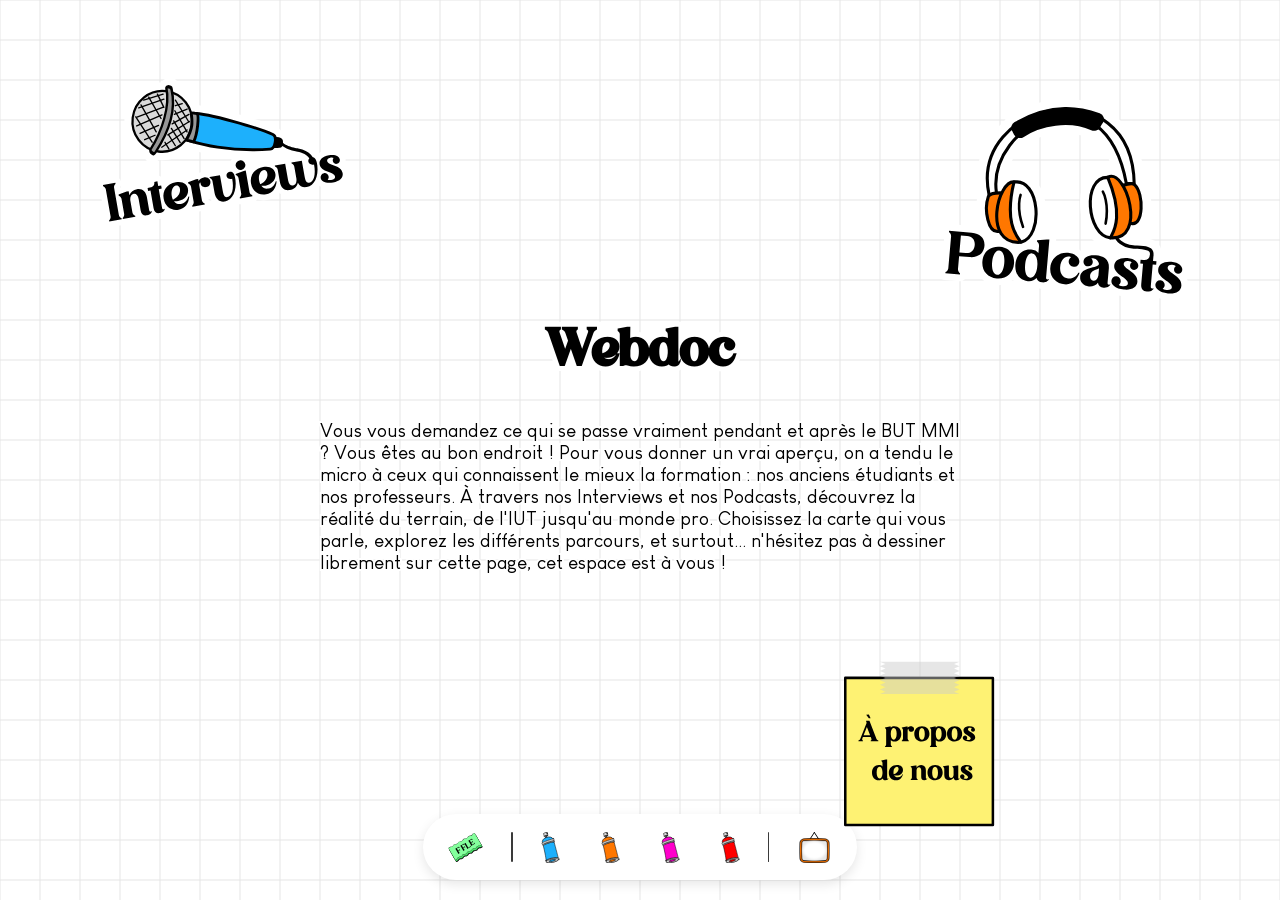
==== commit 5d2c6c49: "postit animation" ====
--- a/index.html
+++ b/index.html
@@ -1411,54 +1411,98 @@
             <g transform="matrix(1,0,0,1,-2958.185561,-674.307746)">
               <g transform="matrix(1.002361,0,0,1.002361,727.661377,26.821492)">
                 <path
-                  d="M2228.517,687.298C2227.799,766.01 2239.686,979.857 2312.257,1062.725C2441.597,1062.725 2611.649,1062.072 2693.46,1062.072C2653.193,999.532 2605.049,804.809 2605.049,687.485C2451.626,687.485 2429.773,687.298 2228.517,687.298Z"
-                  style="
-                    fill: rgb(254, 242, 115);
-                    stroke: black;
-                    stroke-width: 6.44px;
-                  "
-                />
-                <g transform="matrix(0.4134,0,0,0.757731,1015.160167,90.88572)">
+                    class="postit-forme"
+                    d="M2228.517,687.298C2228.517,812.44 2228.517,937.58 2228.517,1062.725C2354.027,1062.725 2479.538,1062.725 2605.049,1062.725C2605.049,937.65 2605.049,812.56 2605.049,687.485C2479.538,687.423 2354.027,687.36 2228.517,687.298Z"
+                    style="fill: rgb(254, 242, 115); stroke: black; stroke-width: 6.44px"
+                />
+                <g class="postit-texte postit-texte--1">
+                    <g transform="matrix(0.4134,0,0,0.757731,1015.160167,90.88572)">
+                    <g
+                        transform="matrix(2.413264,0,0,1.31662,-4333.572416,-269.506674)"
+                    >
+                        <g transform="matrix(72,0,0,72,3067.246548,964.432002)">
+                        <path
+                            d="M0.347,-0.818L0.41,-0.818L0.348,-0.946L0.253,-0.936L0.347,-0.818ZM0.252,-0.704C0.268,-0.685 0.273,-0.659 0.264,-0.636L0.045,-0.089C0.037,-0.067 0.016,-0.044 -0.004,-0.032L-0.023,-0.021L-0.023,-0L0.138,-0L0.138,-0.021L0.129,-0.027C0.111,-0.042 0.105,-0.067 0.113,-0.089L0.137,-0.148L0.415,-0.148L0.438,-0.089C0.448,-0.067 0.44,-0.042 0.422,-0.027L0.413,-0.021L0.413,-0L0.685,-0L0.685,-0.021L0.666,-0.031C0.645,-0.044 0.626,-0.067 0.616,-0.089L0.369,-0.725L0.251,-0.725L0.251,-0.705L0.252,-0.704ZM0.162,-0.21L0.278,-0.502L0.392,-0.21L0.162,-0.21Z"
+                            style="fill-rule: nonzero"
+                        />
+                        </g>
+                        <g transform="matrix(72,0,0,72,3132.982548,964.432002)">
+                        <path
+                            d="M0.246,0.179C0.228,0.165 0.214,0.139 0.214,0.115L0.214,-0.045C0.245,-0.009 0.29,0.011 0.351,0.011C0.491,0.011 0.587,-0.096 0.587,-0.256C0.587,-0.419 0.488,-0.528 0.342,-0.528C0.284,-0.528 0.243,-0.51 0.214,-0.481L0.214,-0.518L0.173,-0.518L0.007,-0.487L0.007,-0.466L0.016,-0.459C0.036,-0.445 0.049,-0.419 0.049,-0.395L0.049,0.115C0.049,0.139 0.036,0.165 0.016,0.179L0.007,0.187L0.007,0.207L0.256,0.207L0.256,0.187L0.246,0.179ZM0.319,-0.051C0.26,-0.051 0.219,-0.124 0.214,-0.236L0.214,-0.281C0.219,-0.393 0.261,-0.465 0.321,-0.465C0.385,-0.465 0.422,-0.381 0.422,-0.261C0.422,-0.131 0.38,-0.051 0.319,-0.051Z"
+                            style="fill-rule: nonzero"
+                        />
+                        </g>
+                        <g transform="matrix(72,0,0,72,3175.822548,964.432002)">
+                        <path
+                            d="M0.249,-0.028C0.231,-0.043 0.217,-0.068 0.217,-0.092L0.217,-0.388C0.219,-0.423 0.232,-0.439 0.248,-0.442C0.243,-0.383 0.271,-0.359 0.29,-0.348C0.306,-0.339 0.325,-0.334 0.345,-0.334C0.379,-0.334 0.413,-0.349 0.433,-0.382C0.471,-0.45 0.423,-0.529 0.332,-0.529C0.287,-0.529 0.245,-0.509 0.217,-0.476L0.217,-0.518L0.176,-0.518L0.01,-0.487L0.01,-0.466L0.019,-0.459C0.039,-0.445 0.052,-0.419 0.052,-0.395L0.052,-0.092C0.052,-0.068 0.039,-0.043 0.019,-0.028L0.01,-0.021L0.01,-0L0.259,-0L0.259,-0.021L0.249,-0.028Z"
+                            style="fill-rule: nonzero"
+                        />
+                        </g>
+                        <g transform="matrix(72,0,0,72,3207.646548,964.432002)">
+                        <path
+                            d="M0.011,-0.259C0.011,-0.099 0.12,0.01 0.279,0.01C0.442,0.01 0.55,-0.102 0.55,-0.263C0.55,-0.422 0.445,-0.529 0.284,-0.529C0.121,-0.529 0.011,-0.421 0.011,-0.259ZM0.177,-0.257C0.177,-0.383 0.219,-0.466 0.28,-0.466C0.342,-0.466 0.384,-0.385 0.384,-0.259C0.384,-0.135 0.342,-0.052 0.279,-0.052C0.218,-0.052 0.177,-0.133 0.177,-0.257Z"
+                            style="fill-rule: nonzero"
+                        />
+                        </g>
+                        <g transform="matrix(72,0,0,72,3248.038548,964.432002)">
+                        <path
+                            d="M0.246,0.179C0.228,0.165 0.214,0.139 0.214,0.115L0.214,-0.045C0.245,-0.009 0.29,0.011 0.351,0.011C0.491,0.011 0.587,-0.096 0.587,-0.256C0.587,-0.419 0.488,-0.528 0.342,-0.528C0.284,-0.528 0.243,-0.51 0.214,-0.481L0.214,-0.518L0.173,-0.518L0.007,-0.487L0.007,-0.466L0.016,-0.459C0.036,-0.445 0.049,-0.419 0.049,-0.395L0.049,0.115C0.049,0.139 0.036,0.165 0.016,0.179L0.007,0.187L0.007,0.207L0.256,0.207L0.256,0.187L0.246,0.179ZM0.319,-0.051C0.26,-0.051 0.219,-0.124 0.214,-0.236L0.214,-0.281C0.219,-0.393 0.261,-0.465 0.321,-0.465C0.385,-0.465 0.422,-0.381 0.422,-0.261C0.422,-0.131 0.38,-0.051 0.319,-0.051Z"
+                            style="fill-rule: nonzero"
+                        />
+                        </g>
+                        <g transform="matrix(72,0,0,72,3291.310548,964.432002)">
+                        <path
+                            d="M0.011,-0.259C0.011,-0.099 0.12,0.01 0.279,0.01C0.442,0.01 0.55,-0.102 0.55,-0.263C0.55,-0.422 0.445,-0.529 0.284,-0.529C0.121,-0.529 0.011,-0.421 0.011,-0.259ZM0.177,-0.257C0.177,-0.383 0.219,-0.466 0.28,-0.466C0.342,-0.466 0.384,-0.385 0.384,-0.259C0.384,-0.135 0.342,-0.052 0.279,-0.052C0.218,-0.052 0.177,-0.133 0.177,-0.257Z"
+                            style="fill-rule: nonzero"
+                        />
+                        </g>
+                        <g transform="matrix(72,0,0,72,3331.702548,964.432002)">
+                        <path
+                            d="M0.293,-0.1C0.293,-0.068 0.266,-0.045 0.206,-0.045C0.168,-0.045 0.15,-0.054 0.14,-0.061C0.157,-0.076 0.169,-0.097 0.169,-0.122C0.169,-0.166 0.133,-0.202 0.09,-0.202C0.045,-0.202 0.01,-0.166 0.01,-0.12C0.01,-0.052 0.091,0.01 0.235,0.01C0.371,0.01 0.452,-0.046 0.452,-0.14C0.452,-0.308 0.193,-0.334 0.193,-0.427C0.193,-0.456 0.219,-0.48 0.265,-0.48C0.294,-0.48 0.321,-0.471 0.329,-0.462C0.313,-0.45 0.303,-0.429 0.303,-0.407C0.303,-0.368 0.334,-0.337 0.374,-0.337C0.413,-0.337 0.444,-0.368 0.444,-0.409C0.444,-0.468 0.378,-0.529 0.247,-0.529C0.119,-0.529 0.035,-0.472 0.035,-0.382C0.035,-0.228 0.293,-0.196 0.293,-0.1Z"
+                            style="fill-rule: nonzero"
+                        />
+                        </g>
+                    </g>
+                    </g>
+              </g>
+              <g class="postit-texte postit-texte--2">
+                <g
+                  transform="matrix(0.4134,0,0,0.757731,1035.728121,189.823711)"
+                >
                   <g
                     transform="matrix(2.413264,0,0,1.31662,-4333.572416,-269.506674)"
                   >
-                    <g transform="matrix(72,0,0,72,3067.246548,964.432002)">
-                      <path
-                        d="M0.347,-0.818L0.41,-0.818L0.348,-0.946L0.253,-0.936L0.347,-0.818ZM0.252,-0.704C0.268,-0.685 0.273,-0.659 0.264,-0.636L0.045,-0.089C0.037,-0.067 0.016,-0.044 -0.004,-0.032L-0.023,-0.021L-0.023,-0L0.138,-0L0.138,-0.021L0.129,-0.027C0.111,-0.042 0.105,-0.067 0.113,-0.089L0.137,-0.148L0.415,-0.148L0.438,-0.089C0.448,-0.067 0.44,-0.042 0.422,-0.027L0.413,-0.021L0.413,-0L0.685,-0L0.685,-0.021L0.666,-0.031C0.645,-0.044 0.626,-0.067 0.616,-0.089L0.369,-0.725L0.251,-0.725L0.251,-0.705L0.252,-0.704ZM0.162,-0.21L0.278,-0.502L0.392,-0.21L0.162,-0.21Z"
+                    <g transform="matrix(72,0,0,72,3086.758548,964.432002)">
+                      <path
+                        d="M0.354,-0.666C0.374,-0.652 0.386,-0.626 0.386,-0.602L0.386,-0.482C0.357,-0.511 0.317,-0.529 0.259,-0.529C0.113,-0.529 0.013,-0.42 0.013,-0.257C0.013,-0.097 0.109,0.01 0.249,0.01C0.316,0.01 0.361,-0.014 0.392,-0.055C0.407,-0.01 0.442,0.01 0.492,0.01C0.567,0.01 0.604,-0.037 0.604,-0.062C0.595,-0.048 0.58,-0.048 0.58,-0.048C0.56,-0.048 0.552,-0.058 0.552,-0.084L0.552,-0.725L0.51,-0.725L0.345,-0.694L0.345,-0.674L0.354,-0.666ZM0.281,-0.052C0.22,-0.052 0.179,-0.133 0.179,-0.262C0.179,-0.383 0.215,-0.466 0.279,-0.466C0.338,-0.466 0.38,-0.397 0.386,-0.287L0.386,-0.231C0.38,-0.122 0.339,-0.052 0.281,-0.052Z"
                         style="fill-rule: nonzero"
                       />
                     </g>
-                    <g transform="matrix(72,0,0,72,3132.982548,964.432002)">
-                      <path
-                        d="M0.246,0.179C0.228,0.165 0.214,0.139 0.214,0.115L0.214,-0.045C0.245,-0.009 0.29,0.011 0.351,0.011C0.491,0.011 0.587,-0.096 0.587,-0.256C0.587,-0.419 0.488,-0.528 0.342,-0.528C0.284,-0.528 0.243,-0.51 0.214,-0.481L0.214,-0.518L0.173,-0.518L0.007,-0.487L0.007,-0.466L0.016,-0.459C0.036,-0.445 0.049,-0.419 0.049,-0.395L0.049,0.115C0.049,0.139 0.036,0.165 0.016,0.179L0.007,0.187L0.007,0.207L0.256,0.207L0.256,0.187L0.246,0.179ZM0.319,-0.051C0.26,-0.051 0.219,-0.124 0.214,-0.236L0.214,-0.281C0.219,-0.393 0.261,-0.465 0.321,-0.465C0.385,-0.465 0.422,-0.381 0.422,-0.261C0.422,-0.131 0.38,-0.051 0.319,-0.051Z"
+                    <g transform="matrix(72,0,0,72,3129.886548,964.432002)">
+                      <path
+                        d="M0.302,-0.529C0.128,-0.529 0.011,-0.417 0.011,-0.251C0.011,-0.093 0.118,0.01 0.264,0.01C0.397,0.01 0.482,-0.077 0.514,-0.207L0.493,-0.207C0.483,-0.172 0.424,-0.093 0.328,-0.093C0.271,-0.093 0.227,-0.121 0.202,-0.17C0.231,-0.163 0.259,-0.159 0.286,-0.159C0.418,-0.159 0.515,-0.244 0.515,-0.357C0.515,-0.448 0.45,-0.529 0.302,-0.529ZM0.187,-0.202C0.181,-0.225 0.177,-0.251 0.177,-0.279C0.177,-0.39 0.237,-0.466 0.297,-0.466C0.393,-0.466 0.397,-0.262 0.187,-0.202Z"
                         style="fill-rule: nonzero"
                       />
                     </g>
-                    <g transform="matrix(72,0,0,72,3175.822548,964.432002)">
-                      <path
-                        d="M0.249,-0.028C0.231,-0.043 0.217,-0.068 0.217,-0.092L0.217,-0.388C0.219,-0.423 0.232,-0.439 0.248,-0.442C0.243,-0.383 0.271,-0.359 0.29,-0.348C0.306,-0.339 0.325,-0.334 0.345,-0.334C0.379,-0.334 0.413,-0.349 0.433,-0.382C0.471,-0.45 0.423,-0.529 0.332,-0.529C0.287,-0.529 0.245,-0.509 0.217,-0.476L0.217,-0.518L0.176,-0.518L0.01,-0.487L0.01,-0.466L0.019,-0.459C0.039,-0.445 0.052,-0.419 0.052,-0.395L0.052,-0.092C0.052,-0.068 0.039,-0.043 0.019,-0.028L0.01,-0.021L0.01,-0L0.259,-0L0.259,-0.021L0.249,-0.028Z"
+                    <g transform="matrix(72,0,0,72,3185.974548,964.432002)">
+                      <path
+                        d="M0.383,-0.105C0.383,-0.026 0.423,0.01 0.489,0.01C0.564,0.01 0.601,-0.037 0.601,-0.062C0.592,-0.048 0.577,-0.048 0.577,-0.048C0.557,-0.048 0.549,-0.058 0.549,-0.084L0.549,-0.343C0.549,-0.454 0.491,-0.529 0.384,-0.529C0.313,-0.529 0.253,-0.495 0.217,-0.439L0.217,-0.518L0.176,-0.518L0.01,-0.487L0.01,-0.466L0.019,-0.459C0.039,-0.445 0.052,-0.419 0.052,-0.395L0.052,-0.092C0.052,-0.068 0.039,-0.043 0.019,-0.028L0.01,-0.021L0.01,-0L0.259,-0L0.259,-0.021L0.249,-0.028C0.231,-0.043 0.217,-0.068 0.217,-0.092L0.217,-0.341C0.224,-0.407 0.258,-0.45 0.305,-0.45C0.355,-0.45 0.383,-0.406 0.383,-0.333L0.383,-0.105Z"
                         style="fill-rule: nonzero"
                       />
                     </g>
-                    <g transform="matrix(72,0,0,72,3207.646548,964.432002)">
+                    <g transform="matrix(72,0,0,72,3228.814548,964.432002)">
                       <path
                         d="M0.011,-0.259C0.011,-0.099 0.12,0.01 0.279,0.01C0.442,0.01 0.55,-0.102 0.55,-0.263C0.55,-0.422 0.445,-0.529 0.284,-0.529C0.121,-0.529 0.011,-0.421 0.011,-0.259ZM0.177,-0.257C0.177,-0.383 0.219,-0.466 0.28,-0.466C0.342,-0.466 0.384,-0.385 0.384,-0.259C0.384,-0.135 0.342,-0.052 0.279,-0.052C0.218,-0.052 0.177,-0.133 0.177,-0.257Z"
                         style="fill-rule: nonzero"
                       />
                     </g>
-                    <g transform="matrix(72,0,0,72,3248.038548,964.432002)">
-                      <path
-                        d="M0.246,0.179C0.228,0.165 0.214,0.139 0.214,0.115L0.214,-0.045C0.245,-0.009 0.29,0.011 0.351,0.011C0.491,0.011 0.587,-0.096 0.587,-0.256C0.587,-0.419 0.488,-0.528 0.342,-0.528C0.284,-0.528 0.243,-0.51 0.214,-0.481L0.214,-0.518L0.173,-0.518L0.007,-0.487L0.007,-0.466L0.016,-0.459C0.036,-0.445 0.049,-0.419 0.049,-0.395L0.049,0.115C0.049,0.139 0.036,0.165 0.016,0.179L0.007,0.187L0.007,0.207L0.256,0.207L0.256,0.187L0.246,0.179ZM0.319,-0.051C0.26,-0.051 0.219,-0.124 0.214,-0.236L0.214,-0.281C0.219,-0.393 0.261,-0.465 0.321,-0.465C0.385,-0.465 0.422,-0.381 0.422,-0.261C0.422,-0.131 0.38,-0.051 0.319,-0.051Z"
+                    <g transform="matrix(72,0,0,72,3269.206548,964.432002)">
+                      <path
+                        d="M0.543,-0.083L0.543,-0.518L0.501,-0.518L0.336,-0.487L0.336,-0.466L0.345,-0.459C0.363,-0.447 0.374,-0.425 0.377,-0.403L0.377,-0.174C0.37,-0.109 0.336,-0.068 0.289,-0.068C0.239,-0.068 0.211,-0.112 0.211,-0.186L0.211,-0.518L0.17,-0.518L0.004,-0.487L0.004,-0.466L0.013,-0.459C0.033,-0.445 0.046,-0.419 0.046,-0.395L0.046,-0.175C0.046,-0.064 0.104,0.01 0.21,0.01C0.283,0.01 0.343,-0.024 0.378,-0.08C0.385,-0.019 0.424,0.01 0.483,0.01C0.558,0.01 0.595,-0.037 0.595,-0.062C0.586,-0.048 0.571,-0.048 0.571,-0.048C0.551,-0.048 0.543,-0.058 0.543,-0.083Z"
                         style="fill-rule: nonzero"
                       />
                     </g>
-                    <g transform="matrix(72,0,0,72,3291.310548,964.432002)">
-                      <path
-                        d="M0.011,-0.259C0.011,-0.099 0.12,0.01 0.279,0.01C0.442,0.01 0.55,-0.102 0.55,-0.263C0.55,-0.422 0.445,-0.529 0.284,-0.529C0.121,-0.529 0.011,-0.421 0.011,-0.259ZM0.177,-0.257C0.177,-0.383 0.219,-0.466 0.28,-0.466C0.342,-0.466 0.384,-0.385 0.384,-0.259C0.384,-0.135 0.342,-0.052 0.279,-0.052C0.218,-0.052 0.177,-0.133 0.177,-0.257Z"
-                        style="fill-rule: nonzero"
-                      />
-                    </g>
-                    <g transform="matrix(72,0,0,72,3331.702548,964.432002)">
+                    <g transform="matrix(72,0,0,72,3312.190548,964.432002)">
                       <path
                         d="M0.293,-0.1C0.293,-0.068 0.266,-0.045 0.206,-0.045C0.168,-0.045 0.15,-0.054 0.14,-0.061C0.157,-0.076 0.169,-0.097 0.169,-0.122C0.169,-0.166 0.133,-0.202 0.09,-0.202C0.045,-0.202 0.01,-0.166 0.01,-0.12C0.01,-0.052 0.091,0.01 0.235,0.01C0.371,0.01 0.452,-0.046 0.452,-0.14C0.452,-0.308 0.193,-0.334 0.193,-0.427C0.193,-0.456 0.219,-0.48 0.265,-0.48C0.294,-0.48 0.321,-0.471 0.329,-0.462C0.313,-0.45 0.303,-0.429 0.303,-0.407C0.303,-0.368 0.334,-0.337 0.374,-0.337C0.413,-0.337 0.444,-0.368 0.444,-0.409C0.444,-0.468 0.378,-0.529 0.247,-0.529C0.119,-0.529 0.035,-0.472 0.035,-0.382C0.035,-0.228 0.293,-0.196 0.293,-0.1Z"
                         style="fill-rule: nonzero"
@@ -1466,64 +1510,21 @@
                     </g>
                   </g>
                 </g>
-                <g
-                  transform="matrix(0.4134,0,0,0.757731,1035.728121,189.823711)"
-                >
-                  <g
-                    transform="matrix(2.413264,0,0,1.31662,-4333.572416,-269.506674)"
-                  >
-                    <g transform="matrix(72,0,0,72,3086.758548,964.432002)">
-                      <path
-                        d="M0.354,-0.666C0.374,-0.652 0.386,-0.626 0.386,-0.602L0.386,-0.482C0.357,-0.511 0.317,-0.529 0.259,-0.529C0.113,-0.529 0.013,-0.42 0.013,-0.257C0.013,-0.097 0.109,0.01 0.249,0.01C0.316,0.01 0.361,-0.014 0.392,-0.055C0.407,-0.01 0.442,0.01 0.492,0.01C0.567,0.01 0.604,-0.037 0.604,-0.062C0.595,-0.048 0.58,-0.048 0.58,-0.048C0.56,-0.048 0.552,-0.058 0.552,-0.084L0.552,-0.725L0.51,-0.725L0.345,-0.694L0.345,-0.674L0.354,-0.666ZM0.281,-0.052C0.22,-0.052 0.179,-0.133 0.179,-0.262C0.179,-0.383 0.215,-0.466 0.279,-0.466C0.338,-0.466 0.38,-0.397 0.386,-0.287L0.386,-0.231C0.38,-0.122 0.339,-0.052 0.281,-0.052Z"
-                        style="fill-rule: nonzero"
-                      />
-                    </g>
-                    <g transform="matrix(72,0,0,72,3129.886548,964.432002)">
-                      <path
-                        d="M0.302,-0.529C0.128,-0.529 0.011,-0.417 0.011,-0.251C0.011,-0.093 0.118,0.01 0.264,0.01C0.397,0.01 0.482,-0.077 0.514,-0.207L0.493,-0.207C0.483,-0.172 0.424,-0.093 0.328,-0.093C0.271,-0.093 0.227,-0.121 0.202,-0.17C0.231,-0.163 0.259,-0.159 0.286,-0.159C0.418,-0.159 0.515,-0.244 0.515,-0.357C0.515,-0.448 0.45,-0.529 0.302,-0.529ZM0.187,-0.202C0.181,-0.225 0.177,-0.251 0.177,-0.279C0.177,-0.39 0.237,-0.466 0.297,-0.466C0.393,-0.466 0.397,-0.262 0.187,-0.202Z"
-                        style="fill-rule: nonzero"
-                      />
-                    </g>
-                    <g transform="matrix(72,0,0,72,3185.974548,964.432002)">
-                      <path
-                        d="M0.383,-0.105C0.383,-0.026 0.423,0.01 0.489,0.01C0.564,0.01 0.601,-0.037 0.601,-0.062C0.592,-0.048 0.577,-0.048 0.577,-0.048C0.557,-0.048 0.549,-0.058 0.549,-0.084L0.549,-0.343C0.549,-0.454 0.491,-0.529 0.384,-0.529C0.313,-0.529 0.253,-0.495 0.217,-0.439L0.217,-0.518L0.176,-0.518L0.01,-0.487L0.01,-0.466L0.019,-0.459C0.039,-0.445 0.052,-0.419 0.052,-0.395L0.052,-0.092C0.052,-0.068 0.039,-0.043 0.019,-0.028L0.01,-0.021L0.01,-0L0.259,-0L0.259,-0.021L0.249,-0.028C0.231,-0.043 0.217,-0.068 0.217,-0.092L0.217,-0.341C0.224,-0.407 0.258,-0.45 0.305,-0.45C0.355,-0.45 0.383,-0.406 0.383,-0.333L0.383,-0.105Z"
-                        style="fill-rule: nonzero"
-                      />
-                    </g>
-                    <g transform="matrix(72,0,0,72,3228.814548,964.432002)">
-                      <path
-                        d="M0.011,-0.259C0.011,-0.099 0.12,0.01 0.279,0.01C0.442,0.01 0.55,-0.102 0.55,-0.263C0.55,-0.422 0.445,-0.529 0.284,-0.529C0.121,-0.529 0.011,-0.421 0.011,-0.259ZM0.177,-0.257C0.177,-0.383 0.219,-0.466 0.28,-0.466C0.342,-0.466 0.384,-0.385 0.384,-0.259C0.384,-0.135 0.342,-0.052 0.279,-0.052C0.218,-0.052 0.177,-0.133 0.177,-0.257Z"
-                        style="fill-rule: nonzero"
-                      />
-                    </g>
-                    <g transform="matrix(72,0,0,72,3269.206548,964.432002)">
-                      <path
-                        d="M0.543,-0.083L0.543,-0.518L0.501,-0.518L0.336,-0.487L0.336,-0.466L0.345,-0.459C0.363,-0.447 0.374,-0.425 0.377,-0.403L0.377,-0.174C0.37,-0.109 0.336,-0.068 0.289,-0.068C0.239,-0.068 0.211,-0.112 0.211,-0.186L0.211,-0.518L0.17,-0.518L0.004,-0.487L0.004,-0.466L0.013,-0.459C0.033,-0.445 0.046,-0.419 0.046,-0.395L0.046,-0.175C0.046,-0.064 0.104,0.01 0.21,0.01C0.283,0.01 0.343,-0.024 0.378,-0.08C0.385,-0.019 0.424,0.01 0.483,0.01C0.558,0.01 0.595,-0.037 0.595,-0.062C0.586,-0.048 0.571,-0.048 0.571,-0.048C0.551,-0.048 0.543,-0.058 0.543,-0.083Z"
-                        style="fill-rule: nonzero"
-                      />
-                    </g>
-                    <g transform="matrix(72,0,0,72,3312.190548,964.432002)">
-                      <path
-                        d="M0.293,-0.1C0.293,-0.068 0.266,-0.045 0.206,-0.045C0.168,-0.045 0.15,-0.054 0.14,-0.061C0.157,-0.076 0.169,-0.097 0.169,-0.122C0.169,-0.166 0.133,-0.202 0.09,-0.202C0.045,-0.202 0.01,-0.166 0.01,-0.12C0.01,-0.052 0.091,0.01 0.235,0.01C0.371,0.01 0.452,-0.046 0.452,-0.14C0.452,-0.308 0.193,-0.334 0.193,-0.427C0.193,-0.456 0.219,-0.48 0.265,-0.48C0.294,-0.48 0.321,-0.471 0.329,-0.462C0.313,-0.45 0.303,-0.429 0.303,-0.407C0.303,-0.368 0.334,-0.337 0.374,-0.337C0.413,-0.337 0.444,-0.368 0.444,-0.409C0.444,-0.468 0.378,-0.529 0.247,-0.529C0.119,-0.529 0.035,-0.472 0.035,-0.382C0.035,-0.228 0.293,-0.196 0.293,-0.1Z"
-                        style="fill-rule: nonzero"
-                      />
-                    </g>
-                  </g>
                 </g>
                 <g transform="matrix(0.870073,0,0,0.697106,5.004083,98.521731)">
                   <path
                     d="M2890.675,903.899L2657.093,903.899L2673.28,895.428L2657.093,886.957L2673.28,878.486L2657.093,870.014L2673.28,861.543L2657.093,853.072L2673.28,844.601L2657.093,836.13L2673.28,827.659L2657.093,819.188L2673.28,810.716L2657.093,802.245L2673.28,793.774L2657.093,785.303L2890.675,785.303L2874.487,793.774L2890.675,802.245L2874.487,810.716L2890.675,819.188L2874.487,827.659L2890.675,836.13L2874.487,844.601L2890.675,853.072L2874.487,861.543L2890.675,870.014L2874.487,878.486L2890.675,886.957L2874.487,895.428L2890.675,903.899Z"
                     style="fill: rgb(203, 203, 203); fill-opacity: 0.47"
                   />
-                </g>
               </g>
             </g>
+        </g>
           </svg>
         </article>
       </a>
 
       <section id="color-control" class="color-control">
-        <div class="color-picker color-effaceur">
+        <div class="color-picker color-effaceur" title="Double cliquez pour tout effacer">
           <svg width="100%" height="100%" viewBox="0 0 766 418" version="1.1" xmlns="http://www.w3.org/2000/svg" xmlns:xlink="http://www.w3.org/1999/xlink" xml:space="preserve" xmlns:serif="http://www.serif.com/" style="fill-rule:evenodd;clip-rule:evenodd;stroke-linejoin:round;stroke-miterlimit:2;">
             <g transform="matrix(1,0,0,1,-1037.150716,-233.983921)">
                 <g id="Effaceur-FFLE" serif:id="Effaceur FFLE">
@@ -2321,7 +2322,6 @@
             </defs>
           </svg>
         </div>
-        <button id="clear-button">Clear</button>
       </section>
       <canvas id="canvas"></canvas>
     </main>
--- a/styles/styles.css
+++ b/styles/styles.css
@@ -1,408 +1,423 @@
-
 /*--- Base ---*/
 
-:root{
-    --couleur-princ:#000000;
-    --couleur-sec:#000000;
-    --couleur-terc:#000000;
-    --couleur-police:#ffffff;
-
-    --couleur-contraste: #3A3A3A;
-
-    --couleur-rouge:#ff0007;
-    --couleur-bleu: #1DB0FC;
-    --couleur-orange: #ff7700; 
-    --couleur-violet: #ff00cb;
-    --couleur-vert: #83FF9C;
+:root {
+  --couleur-princ: #000000;
+  --couleur-sec: #000000;
+  --couleur-terc: #000000;
+  --couleur-police: #ffffff;
+
+  --couleur-contraste: #3a3a3a;
+
+  --couleur-rouge: #ff0007;
+  --couleur-bleu: #1db0fc;
+  --couleur-orange: #ff7700;
+  --couleur-violet: #ff00cb;
+  --couleur-vert: #83ff9c;
 }
 
 @font-face {
-    font-family: 'Avigea';
-    src: url('./fonts/Avigea.woff2') format('woff2');
-    font-weight: normal;
-    font-style: normal;
-    font-display: swap;
+  font-family: "Avigea";
+  src: url("./fonts/Avigea.woff2") format("woff2");
+  font-weight: normal;
+  font-style: normal;
+  font-display: swap;
 }
 
 @font-face {
-    font-family: 'Louis George Cafe';
-    src: url('fonts/Louis\ George\ Cafe.ttf') format('truetype');
-    font-weight: normal;
-    font-style: normal;
-    font-display: swap;
-}
-
-
-
-html,body{
-    margin: 0;
-    padding: 0;
-}
-
-body{
-    height: 100vh;
-    display: flex;
-    flex-direction: column;
-    overflow: hidden;
-    font-family: 'Louis George Cafe', sans-serif;
-
-    background-image: 
-        repeating-linear-gradient(0deg, #e5e5e5, #e5e5e5 1px, transparent 1px, transparent 40px),
-        repeating-linear-gradient(90deg, #e5e5e5, #e5e5e5 1px, transparent 1px, transparent 40px);
-}
-
-h1, h2, h3, h4, h5, h6 {
-    font-family: 'Avigea', sans-serif;
-}
-
-#canvas{
-    position: absolute;
-    height: 100%;
-    width: 100%;
-    z-index: -1;
+  font-family: "Louis George Cafe";
+  src: url("fonts/Louis\ George\ Cafe.ttf") format("truetype");
+  font-weight: normal;
+  font-style: normal;
+  font-display: swap;
+}
+
+html,
+body {
+  margin: 0;
+  padding: 0;
+}
+
+body {
+  height: 100vh;
+  display: flex;
+  flex-direction: column;
+  overflow: hidden;
+  font-family: "Louis George Cafe", sans-serif;
+}
+
+h1,
+h2,
+h3,
+h4,
+h5,
+h6 {
+  font-family: "Avigea", sans-serif;
+}
+
+#canvas {
+  position: absolute;
+  height: 100%;
+  width: 100%;
+  z-index: -1;
 }
 
 /*--- Header ---*/
 
-header{
-    position: sticky;
-    top:0;
-    z-index: 10;
-    width: 100%;
-
-    display: flex;
-    flex-direction: row;
-    justify-content:space-between;
-    padding: 0 25px;
+header {
+  position: sticky;
+  top: 0;
+  z-index: 10;
+  width: 100%;
+
+  display: flex;
+  flex-direction: row;
+  justify-content: space-between;
+  padding: 0 25px;
 }
 
 /*--- Main ---*/
 
-main{
-    flex: 1;
-    display: flex;
-    flex-direction: column;
-}
-
-#color-control-old{
-    width: 200px;
-}
-
-
-
-
-
-
+main {
+  flex: 1;
+  display: flex;
+  flex-direction: column;
+}
+
+#color-control-old {
+  width: 200px;
+}
 
 /*-- section Accueil --*/
-.accueil-text{
-    text-align: center;
-    height: 100%;
-    display: flex;
-    flex-direction: column;
-    align-items: center;
-    justify-content: center;
-    user-select: none;
+.accueil-text {
+  text-align: center;
+  height: 100%;
+  display: flex;
+  flex-direction: column;
+  align-items: center;
+  justify-content: center;
+  user-select: none;
 }
 
 .accueil-text p {
-    max-width: 50%;
-    text-align: left;
-    -webkit-text-stroke: 4px var(--couleur-police); 
-    paint-order: stroke fill;
-    font-size: 1.2rem;
+  max-width: 50%;
+  text-align: left;
+  -webkit-text-stroke: 4px var(--couleur-police);
+  paint-order: stroke fill;
+  font-size: 1.2rem;
 }
 
 .accueil-text h2 {
-    font-size: 3.2rem;
-    margin: 15px;
-    -webkit-text-stroke: 10px var(--couleur-police); 
-    paint-order: stroke fill;
-}
-
-.accueil-flottant{
-    position:absolute;
-    text-align: center;
-    align-content: end;
-    z-index: 3;
+  font-size: 3.2rem;
+  margin: 15px;
+  -webkit-text-stroke: 10px var(--couleur-police);
+  paint-order: stroke fill;
+}
+
+.accueil-flottant {
+  position: absolute;
+  text-align: center;
+  align-content: end;
+  z-index: 3;
 }
 
 .accueil-flottant-svg {
-    width: 250px;
-    transition: all 0.3s ease;
+  width: 250px;
+  transition: all 0.3s ease;
 }
 
 .accueil-flottant-postit {
-    width: 185px;
-    transition: all 0.3s ease;
+  width: 185px;
+  overflow: visible;
+  cursor: pointer;
+  filter: drop-shadow(0 0 0 rgba(0, 0, 0, 0));
+  transition: filter 0.5s ease, scale 0.3s ease;
+}
+
+.accueil-flottant-postit .postit-forme {
+  transition: d 0.5s cubic-bezier(0.25, 0.8, 0.25, 1);
+}
+
+.accueil-flottant-postit:hover .postit-forme {
+  d: path(
+    "M2228.517,687.298C2227.799,766.01 2239.686,979.857 2312.257,1062.725C2441.597,1062.725 2611.649,1062.072 2693.46,1062.072C2653.193,999.532 2605.049,804.809 2605.049,687.485C2479.538,687.423 2354.027,687.36 2228.517,687.298Z"
+  );
+}
+
+.accueil-flottant-postit:hover {
+  filter: drop-shadow(12px 8px 0 rgba(0, 0, 0, 0.25));
+  scale: 0.97;
+  transition: all 0.3s ease;
 }
 
 .accueil-flottant:hover .accueil-flottant-svg {
-    filter: drop-shadow(-5px -8px 0px rgba(0, 0, 0, 0.25));
-    scale: 0.97;
-    transition: all 0.3s ease;
+  filter: drop-shadow(-5px -8px 0px rgba(0, 0, 0, 0.25));
+  scale: 0.97;
+  transition: all 0.3s ease;
 }
 
 .accueil-flottant:active .accueil-flottant-svg {
-    filter: 
-        drop-shadow(3px 0px 0px var(--couleur-princ))
-        drop-shadow(-3px 0px 0px var(--couleur-princ))
-        drop-shadow(0px 3px 0px var(--couleur-princ))
-        drop-shadow(0px -3px 0px var(--couleur-princ));
-    scale: 1;
-    transition: all 0.3s ease;
-}
-
-
-#accueil-flottant-pos1{
-    top:2%;
-    left:7%;
-    transform: rotate(-10deg);
-}
-
-#accueil-flottant-pos2{
-    position:absolute;
-    top:8%;
-    right:12%;
-    transform: rotate(5deg);
-}
-
-#accueil-flottant-pos3{
-    position:absolute;
-    bottom:4%;
-    right:20%;
-}
-
+  filter: drop-shadow(3px 0px 0px var(--couleur-princ))
+    drop-shadow(-3px 0px 0px var(--couleur-princ))
+    drop-shadow(0px 3px 0px var(--couleur-princ))
+    drop-shadow(0px -3px 0px var(--couleur-princ));
+  scale: 1;
+  transition: all 0.3s ease;
+}
+
+.postit-texte {
+  transition: transform 0.5s cubic-bezier(0.25, 0.8, 0.25, 1);
+}
+
+.postit-texte--1 { transform: translateX(-20px); }
+.postit-texte--2 { transform: translateX(-28px); }
+
+.accueil-flottant-postit:hover .postit-texte {
+  transform: translateX(0);
+}
+
+#accueil-flottant-pos1 {
+  top: 2%;
+  left: 7%;
+  transform: rotate(-10deg);
+}
+
+#accueil-flottant-pos2 {
+  position: absolute;
+  top: 8%;
+  right: 12%;
+  transform: rotate(5deg);
+}
+
+#accueil-flottant-pos3 {
+  position: absolute;
+  bottom: 4%;
+  right: 20%;
+}
 
 @media (min-width: 1000px) {
-    .accueil-flottant{
-        width: 180px;
-        height: 240px;
-    }
-}
-
-
-
-
-
-
+  .accueil-flottant {
+    width: 180px;
+    height: 240px;
+  }
+}
 
 /* -- Color-control -- */
 
 .color-control {
-    padding: 0;
-    margin: 0;
-
-    display: flex;
-    flex-direction: row;
-    align-items: center;
-    
-    position: fixed;
-    bottom: 20px;
-    left: 50%;
-    transform: translateX(-50%);
-
-    overflow: visible;
-    gap: 15px;
-
-    background-color: #ffffff;
-    border-radius: 50px;
-    box-shadow: 0 4px 12px rgba(0, 0, 0, 0.1);
-    padding: 10px 20px;
+  padding: 0;
+  margin: 0;
+
+  display: flex;
+  flex-direction: row;
+  align-items: center;
+
+  position: fixed;
+  bottom: 20px;
+  left: 50%;
+  transform: translateX(-50%);
+
+  overflow: visible;
+  gap: 15px;
+
+  background-color: #ffffff;
+  border-radius: 50px;
+  box-shadow: 0 4px 12px rgba(0, 0, 0, 0.1);
+  padding: 10px 20px;
 }
 
 .color-control > * {
-    width: 45px;
-    height: 45px;
-    transition: all 0.2s ease;
+  width: 45px;
+  height: 45px;
+  transition: all 0.2s ease;
 }
 
 .color-control > *:first-child {
-    margin-right: 8px;
-    position: relative;
+  margin-right: 8px;
+  position: relative;
 }
 
 .color-control > *:last-child {
-    margin-left: 8px;
-    position: relative;
+  margin-left: 8px;
+  position: relative;
 }
 
 .color-divider {
-    width: 1.5px;
-    height: 30px;
-    background-color: var(--couleur-contraste);
-    border-radius: 10px;
-    margin: 8px 0;
+  width: 1.5px;
+  height: 30px;
+  background-color: var(--couleur-contraste);
+  border-radius: 10px;
+  margin: 8px 0;
 }
 
 .color-picker {
-    border-radius: 50%;
-    padding: 5px;
-    box-sizing: border-box;
-    border: 2px solid transparent;
-    cursor: pointer;
-    transition: all 0.2s ease;
+  border-radius: 50%;
+  padding: 5px;
+  box-sizing: border-box;
+  border: 2px solid transparent;
+  cursor: pointer;
+  transition: all 0.2s ease;
 }
 
 .color-picker.color-effaceur.active {
-    background-color: color-mix(in srgb, var(--couleur-vert) 30%, transparent);
-    border: 2px solid var(--couleur-vert);
+  background-color: color-mix(in srgb, var(--couleur-vert) 30%, transparent);
+  border: 2px solid var(--couleur-vert);
+}
+
+.color-picker.color-tableau.active {
+  background-color: color-mix(
+    in srgb,
+    var(--couleur-contraste) 30%,
+    transparent
+  );
+  border: 2px solid var(--couleur-contraste);
 }
 
 .color-effaceur svg {
-    transform: rotate(-30deg);
+  transform: rotate(-30deg);
 }
 
 .color-picker:hover {
-    background-color: color-mix(in srgb, var(--couleur-contraste) 30%, transparent);
-    border: 2px solid color-mix(in srgb, var(--couleur-contraste) 30%, transparent);
-    transition: all 0.2s ease;
+  background-color: color-mix(
+    in srgb,
+    var(--couleur-contraste) 30%,
+    transparent
+  );
+  border: 2px solid
+    color-mix(in srgb, var(--couleur-contraste) 30%, transparent);
+  transition: all 0.2s ease;
 }
 
 .color-picker.color-picker-bleu.active {
-    background-color: color-mix(in srgb, var(--couleur-bleu) 30%, transparent);
-    border: 2px solid var(--couleur-bleu);
+  background-color: color-mix(in srgb, var(--couleur-bleu) 30%, transparent);
+  border: 2px solid var(--couleur-bleu);
 }
 
 .color-picker.color-picker-orange.active {
-    background-color: color-mix(in srgb, var(--couleur-orange) 30%, transparent);
-    border: 2px solid var(--couleur-orange);
+  background-color: color-mix(in srgb, var(--couleur-orange) 30%, transparent);
+  border: 2px solid var(--couleur-orange);
 }
 
 .color-picker.color-picker-rose.active {
-    background-color: color-mix(in srgb, var(--couleur-violet) 30%, transparent);
-    border: 2px solid var(--couleur-violet);
+  background-color: color-mix(in srgb, var(--couleur-violet) 30%, transparent);
+  border: 2px solid var(--couleur-violet);
 }
 
 .color-picker.color-picker-rouge.active {
-    background-color: color-mix(in srgb, var(--couleur-rouge) 30%, transparent);
-    border: 2px solid var(--couleur-rouge);
-}
-
-
+  background-color: color-mix(in srgb, var(--couleur-rouge) 30%, transparent);
+  border: 2px solid var(--couleur-rouge);
+}
 
 /*-- section interview --*/
 
-.interview-part{
-    display: flex;
-    flex-direction: column;
-}
-
-
-.interview-part:nth-child(1){
-    top:0;
-}
-.interview-part:nth-child(2){
-    top:0;
-}
-
-.interview-card{
-    position: relative;
-    border: 1px solid black;
-    width: 180px;
-    text-align: center;
-}
-
-.interview-card img{
-    margin: 5px;
-    height: 240px;
-    width: 170px;
-    object-fit: cover;
-}
-
-
+.interview-part {
+  display: flex;
+  flex-direction: column;
+}
+
+.interview-part:nth-child(1) {
+  top: 0;
+}
+.interview-part:nth-child(2) {
+  top: 0;
+}
+
+.interview-card {
+  position: relative;
+  border: 1px solid black;
+  width: 180px;
+  text-align: center;
+}
+
+.interview-card img {
+  margin: 5px;
+  height: 240px;
+  width: 170px;
+  object-fit: cover;
+}
 
 /*-- section video --*/
 
-.section-video{
-    display: flex;
-    flex-direction: row;
-    justify-content: space-between;
-    align-items: center;
-
-    margin: 0 50px;
-    flex:1;
-}
-
-video{
-    display: flex;
-    width: 66%;
-}
-
-
-form{
-    background-color: #aaaaaa;
-    user-select: none;
-    width:180px;
+.section-video {
+  display: flex;
+  flex-direction: row;
+  justify-content: space-between;
+  align-items: center;
+
+  margin: 0 50px;
+  flex: 1;
+}
+
+video {
+  display: flex;
+  width: 66%;
+}
+
+form {
+  background-color: #aaaaaa;
+  user-select: none;
+  width: 180px;
 }
 form p {
-    margin: 0;
-    padding: 0;
-}
-
-
-
+  margin: 0;
+  padding: 0;
+}
 
 /*-- Section About --*/
-.portrait{
-    border:1px solid black;
-    width: 180px;
-    transition: all 0.2s ease;
-}
-
-.portrait:hover{
-    transform:rotate(0);
-}
-
-.portrait{
-    border:1px solid black;
-    width: 180px;
-}
-
-.portrait img{
-    margin: 5px;
-    height: 170px;
-    width: 170px;
-    object-fit: cover;
-}
-
-
-.portrait div{
-    text-align: center;
-}
-
-
-#list-portrait{
-    margin: 50px;
-    display: grid;
-    grid-template-columns: repeat(6, 1fr);
-    row-gap:30px;
-}
-
-#list-portrait .portrait:nth-child(2n+1){
-    transform:rotate(5deg);
-}
-
-
-#list-portrait .portrait:nth-child(2n){
-    transform:rotate(-5deg);
-}
-
-#list-portrait .portrait:nth-child(4n-2){
-    transform:rotate(8deg);
-}
-
-#list-portrait .portrait{
-    justify-self: center;
-}
-
+.portrait {
+  border: 1px solid black;
+  width: 180px;
+  transition: all 0.2s ease;
+}
+
+.portrait:hover {
+  transform: rotate(0);
+}
+
+.portrait {
+  border: 1px solid black;
+  width: 180px;
+}
+
+.portrait img {
+  margin: 5px;
+  height: 170px;
+  width: 170px;
+  object-fit: cover;
+}
+
+.portrait div {
+  text-align: center;
+}
+
+#list-portrait {
+  margin: 50px;
+  display: grid;
+  grid-template-columns: repeat(6, 1fr);
+  row-gap: 30px;
+}
+
+#list-portrait .portrait:nth-child(2n + 1) {
+  transform: rotate(5deg);
+}
+
+#list-portrait .portrait:nth-child(2n) {
+  transform: rotate(-5deg);
+}
+
+#list-portrait .portrait:nth-child(4n-2) {
+  transform: rotate(8deg);
+}
+
+#list-portrait .portrait {
+  justify-self: center;
+}
 
 /*--- Footer ---*/
 
-footer{
-    background-color: #aaaaaa;
-    width: 100%;
-    padding:  25px 0;
-    bottom: 0;
-    text-align: center;
-}+footer {
+  background-color: #aaaaaa;
+  width: 100%;
+  padding: 25px 0;
+  bottom: 0;
+  text-align: center;
+}
